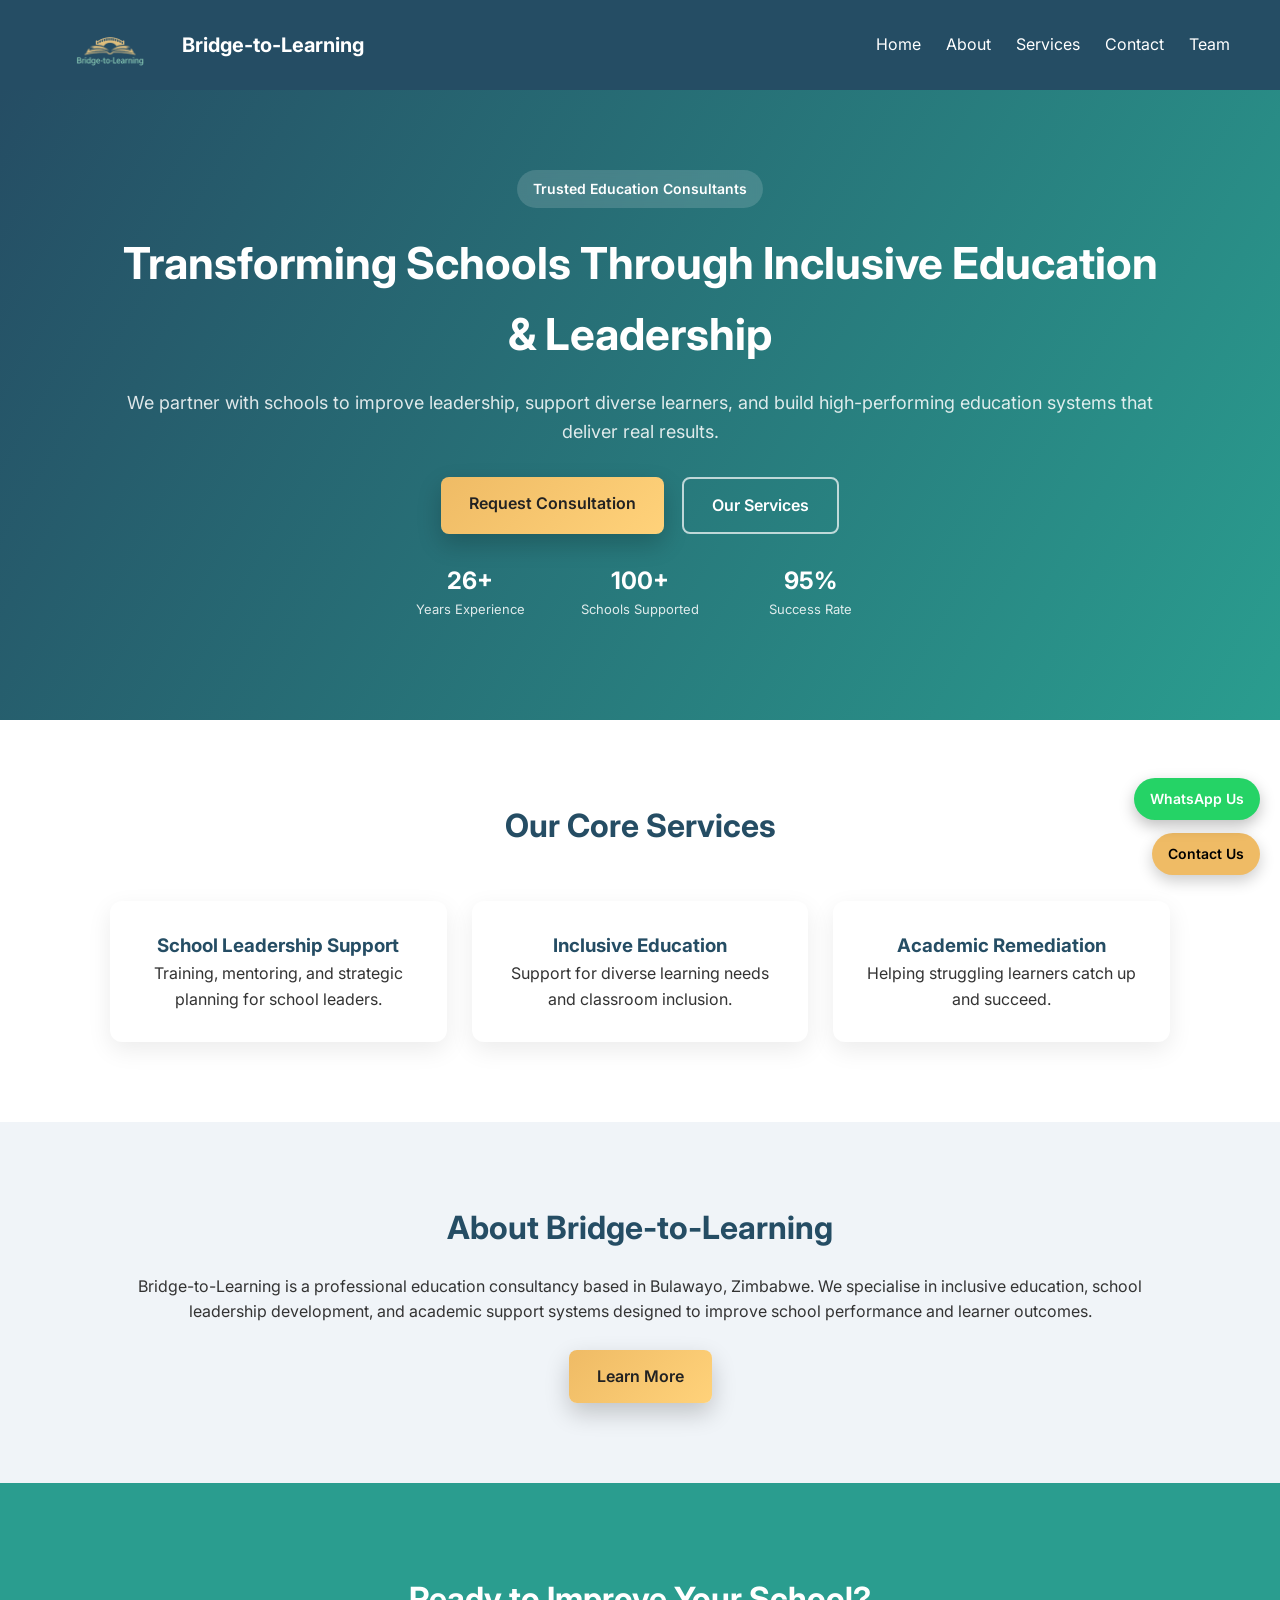
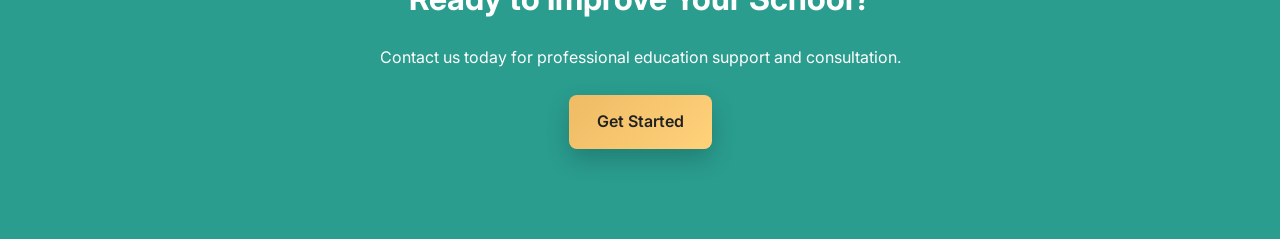
==== index.html @ 47c64238 "Add files via upload" ====
<!DOCTYPE html>
<html lang="en">
<head>
  <meta charset="UTF-8">
  <meta name="viewport" content="width=device-width, initial-scale=1.0">
  <title>Bridge-to-Learning</title>

  <!-- Google Analytics -->
  <script async src="https://www.googletagmanager.com/gtag/js?id=G-YYG0RNJXDR"></script>
  <script>
    window.dataLayer = window.dataLayer || [];
    function gtag(){dataLayer.push(arguments);}
    gtag('js', new Date());
    gtag('config', 'G-YYG0RNJXDR');
  </script>

  <link rel="stylesheet" href="style.css">
</head>

<body>

  <!-- HEADER -->
  <header>
    <div class="logo">
      <img src="logo1.png" alt="Bridge-to-Learning Logo">
      <span>Bridge-to-Learning</span>
    </div>

    <div class="menu-toggle" id="menu-toggle">☰</div>

    <nav id="nav-menu">
      <ul>
        <li><a href="index.html">Home</a></li>
        <li><a href="about.html">About</a></li>
        <li><a href="services.html">Services</a></li>
        <li><a href="contact.html">Contact</a></li>
        <li><a href="profiles.html">Team</a></li>
      </ul>
    </nav>
  </header>

  <!-- HERO -->
  <section class="hero premium-hero">
    <div class="container hero-grid">

      <div class="hero-text">
        <span class="hero-tag">Trusted Education Consultants</span>

        <h1>
          Transforming Schools Through
          <span>Inclusive Education & Leadership</span>
        </h1>

        <p>
          We partner with schools to improve leadership, support diverse learners,
          and build high-performing education systems that deliver real results.
        </p>

        <div class="hero-buttons">
          <a href="contact.html"
             class="btn"
             onclick="return trackContactClick(event, 'Home Hero Request Consultation')">
            Request Consultation
          </a>

          <a href="services.html"
             class="btn-outline"
             data-track="Home Hero Our Services"
             data-event="button_click"
             data-category="Engagement">
            Our Services
          </a>
        </div>

        <div class="hero-stats">
          <div><strong>26+</strong><span>Years Experience</span></div>
          <div><strong>100+</strong><span>Schools Supported</span></div>
          <div><strong>95%</strong><span>Success Rate</span></div>
        </div>
      </div>

    </div>
  </section>

  <!-- SERVICES -->
  <section class="services-preview fade-in">
    <div class="container">
      <h2>Our Core Services</h2>

      <div class="card-container">
        <div class="card">
          <h3>School Leadership Support</h3>
          <p>Training, mentoring, and strategic planning for school leaders.</p>
        </div>

        <div class="card">
          <h3>Inclusive Education</h3>
          <p>Support for diverse learning needs and classroom inclusion.</p>
        </div>

        <div class="card">
          <h3>Academic Remediation</h3>
          <p>Helping struggling learners catch up and succeed.</p>
        </div>
      </div>
    </div>
  </section>

  <!-- ABOUT PREVIEW -->
  <section class="about-preview fade-in">
    <div class="container">
      <h2>About Bridge-to-Learning</h2>

      <p>
        Bridge-to-Learning is a professional education consultancy based in Bulawayo, Zimbabwe.
        We specialise in inclusive education, school leadership development, and academic support systems
        designed to improve school performance and learner outcomes.
      </p>

      <a href="about.html"
         class="btn"
         data-track="Home About Learn More"
         data-event="button_click"
         data-category="Engagement">
        Learn More
      </a>
    </div>
  </section>

  <!-- CTA -->
  <section class="cta fade-in">
    <div class="container">
      <h2>Ready to Improve Your School?</h2>
      <p>Contact us today for professional education support and consultation.</p>

      <a href="contact.html"
         class="btn"
         onclick="return trackContactClick(event, 'Home CTA Get Started')">
        Get Started
      </a>
    </div>
  </section>

  <!-- STICKY BUTTON -->
  <a href="contact.html"
     class="sticky-btn"
     onclick="return trackContactClick(event, 'Home Sticky Contact Button')">
    Contact Us
  </a>

  <!-- WHATSAPP BUTTON -->
  <a href="https://wa.me/263772975546"
     class="whatsapp-btn"
     target="_blank"
     onclick="return trackWhatsAppClick(event, 'Home Floating WhatsApp')">
    WhatsApp Us
  </a>

  <script src="script.js"></script>
</body>
</html>
---- style.css ----
@import url('https://fonts.googleapis.com/css2?family=Inter:wght@300;400;600;700&display=swap');

/* ======================
ROOT COLORS
====================== */
:root {
  --primary: #2A9D8F;
  --secondary: #254D64;
  --accent: #EFBB65;
  --light: #F0F4F8;
  --dark: #254D64;
  --white: #ffffff;
  --text-dark: #333333;
}

/* ======================
RESET
====================== */
* {
  margin: 0;
  padding: 0;
  box-sizing: border-box;
  font-family: 'Inter', sans-serif;
}

html {
  scroll-behavior: smooth;
}

body {
  background: var(--light);
  color: var(--dark);
  line-height: 1.6;
  overflow-x: hidden;
}

/* ======================
CONTAINER
====================== */
.container {
  width: 100%;
  max-width: 1100px;
  margin: 0 auto;
  padding: 0 20px;
}

/* ======================
HEADER
====================== */
header {
  position: sticky;
  top: 0;
  z-index: 1000;
  display: flex;
  justify-content: space-between;
  align-items: center;
  height: 90px;
  padding: 0 50px;
  background: var(--dark);
  color: white;
}

/* ======================
LOGO
====================== */
.logo {
  display: flex;
  align-items: center;
  gap: 12px;
  height: 90px;
  overflow: hidden;
}

.logo img {
  height: 120px;
  width: auto;
  object-fit: contain;
  position: relative;
  top: 6px;
}

.logo span {
  font-size: 20px;
  font-weight: bold;
}

/* ======================
NAVIGATION
====================== */
nav ul {
  list-style: none;
  display: flex;
  gap: 25px;
  align-items: center;
}

nav a {
  color: white;
  text-decoration: none;
  transition: 0.3s;
}

nav a:hover {
  color: var(--accent);
}

/* ======================
HERO
====================== */
.hero {
  background: linear-gradient(120deg, var(--dark), var(--primary));
  color: white;
  text-align: center;
  padding: 80px 20px 100px;
}

.hero h1 {
  font-size: 44px;
  margin-bottom: 20px;
}

.hero p {
  font-size: 18px;
  color: rgba(255,255,255,0.85);
}

/* ======================
BUTTONS (PREMIUM)
====================== */
.btn,
.btn-outline {
  display: inline-block;
  padding: 14px 28px;
  border-radius: 8px;
  text-decoration: none;
  font-weight: 600;
  transition: all 0.3s ease;
}

.btn {
  background: linear-gradient(135deg, var(--accent), #ffd27a);
  color: #222;
  box-shadow: 0 10px 25px rgba(0,0,0,0.2);
}

.btn:hover {
  transform: translateY(-3px);
  box-shadow: 0 15px 30px rgba(0,0,0,0.3);
}

.btn-outline {
  border: 2px solid rgba(255,255,255,0.7);
  color: white;
}

.btn-outline:hover {
  background: white;
  color: var(--dark);
}

.hero-buttons {
  margin-top: 30px;
  display: flex;
  gap: 18px;
  justify-content: center;
  flex-wrap: wrap;
}

/* ======================
HERO STATS
====================== */
.hero-stats {
  margin-top: 35px;
  display: flex;
  justify-content: center;
  align-items: center;
  gap: 50px;
  flex-wrap: wrap;
}

.hero-stats div {
  text-align: center;
  min-width: 120px;
}

.hero-stats strong {
  display: block;
  font-size: 24px;
  line-height: 1;
  color: white;
  margin-bottom: 6px;
}

.hero-stats span {
  display: block;
  font-size: 13px;
  color: rgba(255,255,255,0.85);
}

/* ======================
SECTIONS
====================== */
section {
  padding: 80px 20px;
}

h2 {
  font-size: 32px;
  margin-bottom: 20px;
}

p {
  font-size: 16px;
  color: #333;
}

/* ======================
SERVICES PREVIEW / GENERAL CARDS
====================== */
.services-preview {
  background: white;
  text-align: center;
}

.card-container {
  display: grid;
  grid-template-columns: repeat(auto-fit, minmax(260px, 1fr));
  gap: 25px;
  margin-top: 50px;
}

.card {
  background: white;
  padding: 30px 25px;
  border-radius: 12px;
  box-shadow: 0 8px 25px rgba(0,0,0,0.08);
  transition: all 0.3s ease;
}

.card:hover {
  transform: translateY(-10px);
  box-shadow: 0 14px 35px rgba(0,0,0,0.12);
  border-left: 5px solid var(--primary);
}

/* ======================
ABOUT PREVIEW
====================== */
.about-preview {
  text-align: center;
}

.about-preview .btn {
  margin-top: 25px;
}

/* ======================
CTA
====================== */
.cta {
  background: var(--primary);
  color: white;
  text-align: center;
  padding: 90px 20px;
}

.cta h2,
.cta p {
  color: white;
}

.cta p {
  max-width: 600px;
  margin: 0 auto;
}

.cta .btn {
  margin-top: 25px;
}

/* ======================
FLOATING BUTTONS
====================== */
.sticky-btn {
  position: fixed;
  bottom: 25px;
  right: 20px;
  background: var(--accent);
  color: black;
  padding: 10px 16px;
  font-size: 14px;
  border-radius: 50px;
  text-decoration: none;
  font-weight: 600;
  box-shadow: 0 6px 15px rgba(0,0,0,0.2);
  transition: background 0.3s ease, box-shadow 0.3s ease, transform 0.3s ease;
  z-index: 999;
  opacity: 0;
  transform: translateX(80px);
  animation: slideInRight 0.6s ease forwards;
  animation-delay: 0.4s;
}

.sticky-btn:hover {
  transform: translateX(0) translateY(-3px) scale(1.05);
  box-shadow: 0 10px 25px rgba(0,0,0,0.3);
}

.whatsapp-btn {
  position: fixed;
  bottom: 80px;
  right: 20px;
  background: #25D366;
  color: white;
  padding: 10px 16px;
  font-size: 14px;
  border-radius: 50px;
  text-decoration: none;
  font-weight: 600;
  display: flex;
  align-items: center;
  gap: 6px;
  box-shadow: 0 6px 15px rgba(0,0,0,0.25);
  transition: background 0.3s ease, box-shadow 0.3s ease, transform 0.3s ease;
  z-index: 999;
  opacity: 0;
  transform: translateX(80px);
  animation:
    slideInRight 0.6s ease forwards,
    whatsappPulse 2s infinite 1s;
  animation-delay: 0.2s, 1s;
}

.whatsapp-btn:hover {
  transform: translateX(0) translateY(-3px) scale(1.05);
  background: #1ebe5d;
  box-shadow: 0 12px 25px rgba(0,0,0,0.3);
}

@keyframes slideInRight {
  to {
    opacity: 1;
    transform: translateX(0);
  }
}

@keyframes whatsappPulse {
  0% {
    box-shadow: 0 6px 15px rgba(0,0,0,0.25), 0 0 0 0 rgba(37, 211, 102, 0.6);
  }
  70% {
    box-shadow: 0 6px 15px rgba(0,0,0,0.25), 0 0 0 12px rgba(37, 211, 102, 0);
  }
  100% {
    box-shadow: 0 6px 15px rgba(0,0,0,0.25), 0 0 0 0 rgba(37, 211, 102, 0);
  }
}

/* ======================
MOBILE NAV
====================== */
.menu-toggle {
  display: none;
  font-size: 28px;
  cursor: pointer;
}

/* ======================
ABOUT PAGE PREMIUM
====================== */
.about-hero {
  padding: 90px 20px 100px;
}

.hero-tag {
  display: inline-block;
  background: rgba(255,255,255,0.15);
  color: white;
  padding: 8px 16px;
  border-radius: 50px;
  font-size: 14px;
  font-weight: 600;
  margin-bottom: 20px;
  backdrop-filter: blur(6px);
}

.intro-box {
  background: white;
  padding: 50px 40px;
  border-radius: 20px;
  box-shadow: 0 10px 30px rgba(0,0,0,0.08);
  text-align: center;
}

.intro-box p + p {
  margin-top: 15px;
}

.section-heading {
  text-align: center;
  margin-bottom: 20px;
}

.section-heading p {
  max-width: 700px;
  margin: 0 auto;
  color: #555;
}

.about-values {
  background: #f8fbfc;
}

.premium-card {
  border: 1px solid rgba(0,0,0,0.04);
  border-radius: 16px;
}

.premium-card h3 {
  margin-bottom: 12px;
  color: var(--dark);
}

.premium-card p {
  color: #555;
}

/* ======================
SERVICES PAGE PREMIUM
====================== */
.services-hero {
  padding: 90px 20px 100px;
}

.services-page {
  background: #f8fbfc;
}

.services-grid {
  display: grid;
  grid-template-columns: repeat(auto-fit, minmax(280px, 1fr));
  gap: 25px;
  margin-top: 40px;
}

.premium-service-card {
  background: white;
  padding: 30px 25px;
  border-radius: 18px;
  box-shadow: 0 8px 25px rgba(0,0,0,0.08);
  border: 1px solid rgba(0,0,0,0.04);
  transition: all 0.3s ease;
}

.premium-service-card:hover {
  transform: translateY(-10px);
  box-shadow: 0 14px 35px rgba(0,0,0,0.12);
  border-left: 5px solid var(--primary);
}

.premium-service-card h3 {
  margin-bottom: 16px;
  color: var(--dark);
  font-size: 22px;
}

.premium-service-card ul {
  padding-left: 20px;
}

.premium-service-card li {
  margin-bottom: 10px;
  color: #555;
}

.service-block ul li::marker {
  color: var(--primary);
}

/* ======================
CONTACT PAGE LAYOUT
====================== */
.contact-hero {
  padding: 90px 20px 100px;
}

.contact-grid {
  display: grid;
  grid-template-columns: 1.1fr 0.9fr;
  gap: 30px;
  margin-top: 40px;
  align-items: start;
}

.contact-left-column {
  display: flex;
  flex-direction: column;
  gap: 25px;
}

.premium-form,
.premium-contact-card {
  background: white;
  padding: 35px 30px;
  border-radius: 20px;
  box-shadow: 0 10px 30px rgba(0,0,0,0.08);
}

/* ======================
CONTACT FORM
====================== */
.contact-form {
  display: flex;
  flex-direction: column;
  gap: 18px;
}

.contact-form input,
.contact-form textarea {
  width: 100%;
  padding: 15px 16px;
  border: 1px solid #d9e2e8;
  border-radius: 12px;
  font-size: 15px;
  outline: none;
  transition: all 0.3s ease;
  background: #fcfdfe;
}

.contact-form input:focus,
.contact-form textarea:focus {
  border-color: var(--primary);
  box-shadow: 0 0 0 3px rgba(42, 157, 143, 0.12);
}

.contact-form textarea {
  resize: vertical;
  min-height: 140px;
}

/* ======================
FORM SUCCESS MESSAGE
====================== */
.form-success {
  display: none;
  margin-top: 10px;
  padding: 14px 16px;
  border-radius: 12px;
  background: #ecfdf3;
  color: #127a46;
  font-weight: 600;
  border: 1px solid #b7ebc9;
}

.show-success {
  display: block;
  animation: fadeUp 0.4s ease;
}

@keyframes fadeUp {
  from {
    opacity: 0;
    transform: translateY(8px);
  }
  to {
    opacity: 1;
    transform: translateY(0);
  }
}

/* ======================
CONTACT DETAILS
====================== */
.contact-details h3 {
  margin-bottom: 20px;
  color: var(--dark);
  font-size: 24px;
}

.contact-item {
  padding: 14px 0;
  border-bottom: 1px solid #eef2f5;
}

.contact-item:last-child {
  border-bottom: none;
}

.contact-item p {
  margin: 0;
}

.contact-item p + p {
  margin-top: 6px;
  color: #555;
}

/* ======================
EMAIL CARDS
====================== */
.premium-email-list {
  margin-top: 12px;
  display: flex;
  flex-direction: column;
  gap: 14px;
}

.email-card {
  display: flex;
  align-items: center;
  justify-content: flex-start;
  gap: 14px;
  padding: 18px;
  background: #fff;
  border: 1px solid rgba(37, 77, 100, 0.08);
  border-radius: 18px;
  text-decoration: none;
  transition: all 0.3s ease;
  box-shadow: 0 10px 25px rgba(0, 0, 0, 0.05);
  margin-bottom: 14px;
}

.email-card:hover {
  transform: translateY(-4px);
  border-color: rgba(42, 157, 143, 0.35);
  box-shadow: 0 12px 28px rgba(0,0,0,0.08);
  background: white;
}

.email-icon {
  width: 46px;
  height: 46px;
  min-width: 46px;
  border-radius: 50%;
  background: linear-gradient(135deg, var(--primary), #47b9ab);
  color: white;
  display: flex;
  align-items: center;
  justify-content: center;
  font-size: 20px;
  box-shadow: 0 8px 18px rgba(42, 157, 143, 0.22);
}

.email-content {
  display: flex;
  flex-direction: column;
  align-items: flex-start;
  justify-content: center;
  text-align: left;
  min-width: 0;
  flex: 1;
}

.email-label {
  font-size: 13px;
  font-weight: 600;
  color: var(--primary);
  margin-bottom: 3px;
  text-transform: uppercase;
  letter-spacing: 0.4px;
  display: block;
  width: 100%;
  text-align: left;
}

.email-address {
  font-size: 15px;
  color: var(--dark);
  word-break: break-word;
  display: block;
  width: 100%;
  text-align: left;
}

/* ======================
PHONE CARDS
====================== */
.premium-phone-list {
  margin-top: 12px;
  display: flex;
  flex-direction: column;
  gap: 14px;
}

.phone-card {
  display: flex;
  align-items: center;
  justify-content: space-between;
  gap: 14px;
  padding: 18px;
  background: #fff;
  border: 1px solid rgba(37, 77, 100, 0.08);
  border-radius: 18px;
  text-decoration: none;
  transition: all 0.3s ease;
  box-shadow: 0 10px 25px rgba(0, 0, 0, 0.05);
  margin-bottom: 14px;
}

.phone-card:hover {
  transform: translateY(-4px);
  border-color: rgba(42, 157, 143, 0.35);
  box-shadow: 0 12px 28px rgba(0,0,0,0.08);
  background: white;
}

.phone-icon {
  width: 46px;
  height: 46px;
  min-width: 46px;
  border-radius: 50%;
  background: linear-gradient(135deg, var(--primary), #47b9ab);
  color: white;
  display: flex;
  align-items: center;
  justify-content: center;
  font-size: 20px;
  box-shadow: 0 8px 18px rgba(42, 157, 143, 0.22);
}

.phone-content {
  display: flex;
  flex-direction: column;
  min-width: 0;
}

.phone-label {
  font-size: 13px;
  font-weight: 600;
  color: var(--primary);
  margin-bottom: 3px;
  text-transform: uppercase;
  letter-spacing: 0.4px;
}

.phone-number {
  font-size: 15px;
  color: var(--dark);
}

/* ======================
LOCATION CARD
====================== */
.location-card {
  display: flex;
  align-items: flex-start;
  gap: 14px;
  padding: 16px 18px;
  background: linear-gradient(135deg, #f8fbfc, #eef6f8);
  border: 1px solid rgba(42, 157, 143, 0.12);
  border-radius: 14px;
  box-shadow: 0 6px 18px rgba(0,0,0,0.04);
  transition: all 0.3s ease;
}

.location-card:hover {
  transform: translateY(-4px);
  border-color: rgba(42, 157, 143, 0.35);
  box-shadow: 0 12px 28px rgba(0,0,0,0.08);
  background: white;
}

.location-icon {
  width: 46px;
  height: 46px;
  min-width: 46px;
  border-radius: 50%;
  background: linear-gradient(135deg, var(--primary), #47b9ab);
  color: white;
  display: flex;
  align-items: center;
  justify-content: center;
  font-size: 20px;
  box-shadow: 0 8px 18px rgba(42, 157, 143, 0.22);
}

.location-content {
  display: flex;
  flex-direction: column;
}

.location-label {
  font-size: 13px;
  font-weight: 600;
  color: var(--primary);
  text-transform: uppercase;
  letter-spacing: 0.4px;
  margin-bottom: 4px;
}

.location-address {
  font-size: 15px;
  color: var(--dark);
  margin-bottom: 8px;
}

.location-link {
  font-size: 13px;
  color: var(--primary);
  text-decoration: none;
  font-weight: 600;
  transition: 0.3s;
}

.location-link:hover {
  text-decoration: underline;
}

/* ======================
CONTACT MAP
====================== */
.contact-map {
  width: 100%;
}

.map-card.contact-map {
  background: white;
  border-radius: 20px;
  overflow: hidden;
  box-shadow: 0 10px 30px rgba(0,0,0,0.08);
  padding: 0;
  height: 320px;
  min-height: 320px;
}

.map-card.contact-map iframe {
  display: block;
  width: 100%;
  height: 320px;
  border: 0;
}

/* ======================
OPTIONAL MAP SECTION
====================== */
.map-section {
  background: #f8fbfc;
}

/* =========================
   CONTACT PAGE PREMIUM UPGRADES
========================= */
.response-badge {
  margin-top: 20px;
  display: inline-flex;
  align-items: center;
  gap: 10px;
  background: rgba(255, 255, 255, 0.18);
  color: #fff;
  padding: 12px 18px;
  border-radius: 999px;
  backdrop-filter: blur(10px);
  font-size: 0.95rem;
  font-weight: 600;
  box-shadow: 0 8px 20px rgba(0, 0, 0, 0.12);
}

.input-group {
  position: relative;
  margin-bottom: 18px;
}

.input-group .input-icon {
  position: absolute;
  top: 16px;
  left: 14px;
  font-size: 1rem;
  z-index: 2;
}

.input-group input,
.input-group select,
.input-group textarea {
  width: 100%;
  padding: 14px 16px 14px 46px;
  border: 1px solid rgba(37, 77, 100, 0.15);
  border-radius: 14px;
  background: #fff;
  font-size: 1rem;
  color: var(--text-dark);
  outline: none;
  transition: all 0.3s ease;
}

.input-group textarea {
  resize: vertical;
  min-height: 150px;
}

.input-group input:focus,
.input-group select:focus,
.input-group textarea:focus {
  border-color: var(--primary);
  box-shadow: 0 0 0 4px rgba(42, 157, 143, 0.12);
}

.textarea-group .input-icon {
  top: 18px;
}

.submit-btn {
  position: relative;
  display: inline-flex;
  align-items: center;
  justify-content: center;
  gap: 10px;
  min-width: 190px;
}

.btn-loader {
  width: 18px;
  height: 18px;
  border: 2px solid rgba(255, 255, 255, 0.5);
  border-top-color: #fff;
  border-radius: 50%;
  display: none;
  animation: spin 0.8s linear infinite;
}

.submit-btn.loading .btn-loader {
  display: inline-block;
}

.submit-btn.loading .btn-text {
  opacity: 0.85;
}

.submit-btn:disabled {
  opacity: 0.9;
  cursor: not-allowed;
}

@keyframes spin {
  to {
    transform: rotate(360deg);
  }
}

.premium-hover-card {
  transition: transform 0.3s ease, box-shadow 0.3s ease, border-color 0.3s ease;
}

.premium-hover-card:hover {
  transform: translateY(-4px);
  box-shadow: 0 18px 35px rgba(37, 77, 100, 0.12);
  border-color: rgba(42, 157, 143, 0.25);
}

.card-main-link {
  display: flex;
  align-items: center;
  gap: 14px;
  text-decoration: none;
  color: inherit;
  flex: 1;
}

.copy-btn {
  border: none;
  background: linear-gradient(135deg, var(--primary), var(--secondary));
  color: #fff;
  padding: 9px 14px;
  border-radius: 10px;
  font-size: 0.85rem;
  font-weight: 600;
  cursor: pointer;
  transition: transform 0.25s ease, opacity 0.25s ease;
  white-space: nowrap;
}

.copy-btn:hover {
  transform: translateY(-2px);
  opacity: 0.95;
}

.hours-card {
  background: #fff;
  border: 1px solid rgba(37, 77, 100, 0.08);
  border-radius: 18px;
  padding: 18px;
  box-shadow: 0 10px 25px rgba(0, 0, 0, 0.05);
}

.hours-row {
  display: flex;
  justify-content: space-between;
  gap: 15px;
  padding: 12px 0;
  border-bottom: 1px solid rgba(37, 77, 100, 0.08);
  font-size: 0.96rem;
}

.hours-row:last-child {
  border-bottom: none;
}

.faq-section {
  padding: 80px 20px;
  background: linear-gradient(180deg, #f8fbfd 0%, #eef5f8 100%);
}

.faq-container {
  max-width: 900px;
  margin: 0 auto;
}

.faq-item {
  background: #fff;
  border-radius: 18px;
  margin-bottom: 16px;
  padding: 0;
  overflow: hidden;
  border: 1px solid rgba(37, 77, 100, 0.08);
  box-shadow: 0 10px 25px rgba(0, 0, 0, 0.05);
}

.faq-item summary {
  list-style: none;
  cursor: pointer;
  padding: 20px 24px;
  font-weight: 700;
  color: var(--secondary);
  position: relative;
  transition: background 0.3s ease;
}

.faq-item summary::-webkit-details-marker {
  display: none;
}

.faq-item summary::after {
  content: "+";
  position: absolute;
  right: 24px;
  top: 50%;
  transform: translateY(-50%);
  font-size: 1.4rem;
  color: var(--primary);
}

.faq-item[open] summary::after {
  content: "−";
}

.faq-item[open] summary {
  background: rgba(42, 157, 143, 0.06);
}

.faq-item p {
  padding: 0 24px 22px;
  margin: 0;
  color: #555;
  line-height: 1.7;
}

.form-success {
  display: none;
  margin-top: 18px;
  padding: 14px 16px;
  border-radius: 12px;
  background: rgba(42, 157, 143, 0.12);
  color: var(--secondary);
  font-weight: 600;
}

.form-success.show-success {
  display: block;
}

/* =========================
   CONTACT EXTRA STACK
========================= */
.contact-extra-stack {
  margin-top: 20px;
}

.urgent-box {
  background: #fff;
  padding: 40px 34px;
  border-radius: 18px;
  border: 1px solid rgba(37, 77, 100, 0.08);
  box-shadow: 0 10px 25px rgba(0, 0, 0, 0.06);
  transition: transform 0.3s ease, box-shadow 0.3s ease;
}

.urgent-box:hover {
  transform: translateY(-4px);
  box-shadow: 0 18px 35px rgba(37, 77, 100, 0.12);
}

.urgent-box h4 {
  margin-bottom: 14px;
  color: var(--secondary);
  font-size: 1.1rem;
  font-weight: 700;
}

.urgent-box p {
  margin-bottom: 14px;
  color: #555;
  line-height: 1.7;
}

.urgent-btn {
  display: inline-block;
}

/* ======================
PROFILES PAGE
====================== */
.profiles-section {
  background: #f8fbfc;
}

.profiles-section h2 {
  text-align: center;
}

.profiles-intro {
  max-width: 760px;
  margin: 0 auto 50px;
  text-align: center;
  color: #555;
}

/* MAIN 2-COLUMN PERSON LAYOUT */
.profile-container {
  display: grid;
  grid-template-columns: repeat(2, minmax(320px, 1fr));
  gap: 32px;
  align-items: stretch;
}

/* EACH PERSON GROUP */
.profile-group {
  display: grid;
  grid-template-rows: auto 1fr 1fr;
  gap: 22px;
  align-items: stretch;
  height: 100%;
  opacity: 1;
  transition: opacity 0.3s ease;
}

.profile-card {
  position: relative;
  overflow: hidden;
  background: white;
  border-radius: 20px;
  padding: 28px 24px;
  box-shadow: 0 10px 30px rgba(0,0,0,0.08);
  border: 1px solid rgba(0,0,0,0.04);
  transition: transform 0.3s ease, box-shadow 0.3s ease, border-color 0.3s ease;
  height: 100%;
}

.profile-card:hover {
  transform: translateY(-6px);
  box-shadow: 0 18px 36px rgba(0,0,0,0.12);
  border-color: rgba(42, 157, 143, 0.18);
}

.profile-card::after {
  content: "";
  position: absolute;
  width: 200px;
  height: 200px;
  background: radial-gradient(circle, rgba(42,157,143,0.18), transparent 70%);
  top: -50%;
  left: -50%;
  opacity: 0;
  transition: opacity 0.3s ease;
}

.profile-card:hover::after {
  opacity: 1;
}

.main-card {
  text-align: center;
  position: relative;
  overflow: hidden;
  padding-top: 34px;
}

.main-card::before {
  content: "";
  position: absolute;
  top: 0;
  left: 0;
  width: 100%;
  height: 6px;
  background: linear-gradient(90deg, var(--primary), var(--accent));
}

.profile-badge {
  display: inline-block;
  background: linear-gradient(135deg, var(--primary), #47b9ab);
  color: white;
  padding: 8px 14px;
  border-radius: 999px;
  font-size: 12px;
  font-weight: 700;
  margin-bottom: 18px;
  box-shadow: 0 8px 20px rgba(42, 157, 143, 0.22);
  animation: floatBadge 3s ease-in-out infinite;
}

.main-card img {
  width: 130px;
  height: 130px;
  object-fit: cover;
  border-radius: 50%;
  display: block;
  margin: 0 auto 18px;
  border: 5px solid #f4fbfb;
  box-shadow:
    0 0 0 6px rgba(42, 157, 143, 0.08),
    0 12px 28px rgba(0,0,0,0.12),
    0 0 24px rgba(42, 157, 143, 0.12);
  transition: transform 0.3s ease, box-shadow 0.3s ease;
}

.main-card:hover img {
  transform: scale(1.03);
  box-shadow:
    0 0 0 8px rgba(42, 157, 143, 0.1),
    0 16px 34px rgba(0,0,0,0.14),
    0 0 30px rgba(42, 157, 143, 0.16);
}

.main-card h3 {
  font-size: 24px;
  color: var(--dark);
  margin-bottom: 6px;
}

.role {
  display: inline-block;
  color: var(--primary);
  font-weight: 700;
  font-size: 14px;
  margin-bottom: 14px;
  text-transform: uppercase;
  letter-spacing: 0.4px;
}

.profile-summary {
  color: #555;
  max-width: 420px;
  margin: 0 auto;
}

.info-card {
  text-align: left;
  display: flex;
  flex-direction: column;
  justify-content: flex-start;
}

.card-icon {
  width: 48px;
  height: 48px;
  border-radius: 14px;
  display: flex;
  align-items: center;
  justify-content: center;
  background: linear-gradient(135deg, rgba(42, 157, 143, 0.14), rgba(71, 185, 171, 0.2));
  font-size: 22px;
  margin-bottom: 16px;
}

.info-card h4 {
  font-size: 20px;
  color: var(--dark);
  margin-bottom: 14px;
}

.info-card ul {
  padding-left: 20px;
  margin: 0;
}

.info-card li {
  margin-bottom: 10px;
  color: #555;
  transition: transform 0.25s ease, color 0.25s ease;
}

.info-card li:last-child {
  margin-bottom: 0;
}

.info-card li:hover {
  transform: translateX(6px);
  color: var(--primary);
}

/* SOFT ENTRANCE */
.profile-group .profile-card,
.testimonials .card {
  opacity: 0;
  transform: translateY(24px);
  animation: profileFadeUp 0.8s ease forwards;
}

.profile-group .profile-card:nth-child(1) {
  animation-delay: 0.1s;
}

.profile-group .profile-card:nth-child(2) {
  animation-delay: 0.22s;
}

.profile-group .profile-card:nth-child(3) {
  animation-delay: 0.34s;
}

.profile-group:nth-child(2) .profile-card:nth-child(1) {
  animation-delay: 0.18s;
}

.profile-group:nth-child(2) .profile-card:nth-child(2) {
  animation-delay: 0.3s;
}

.profile-group:nth-child(2) .profile-card:nth-child(3) {
  animation-delay: 0.42s;
}

@keyframes profileFadeUp {
  to {
    opacity: 1;
    transform: translateY(0);
  }
}

@keyframes floatBadge {
  0%, 100% { transform: translateY(0); }
  50% { transform: translateY(-6px); }
}

/* TESTIMONIALS */
.testimonials {
  background: linear-gradient(180deg, #ffffff 0%, #f8fbfc 100%);
  text-align: center;
}

.testimonials h2 {
  margin-bottom: 30px;
}

.testimonials .card-container {
  margin-top: 20px;
  display: grid;
  grid-template-columns: repeat(2, minmax(280px, 1fr));
  gap: 24px;
  align-items: stretch;
}

.testimonials .card {
  text-align: left;
  position: relative;
  padding: 34px 28px 28px;
  border-radius: 20px;
  background: white;
  border: 1px solid rgba(42, 157, 143, 0.08);
  box-shadow: 0 10px 28px rgba(0,0,0,0.06);
  transition: transform 0.3s ease, box-shadow 0.3s ease, border-color 0.3s ease;
  height: 100%;
}

.testimonials .card:hover {
  transform: translateY(-6px);
  box-shadow: 0 18px 38px rgba(0,0,0,0.1);
  border-color: rgba(42, 157, 143, 0.18);
}

.testimonials .card::before {
  content: "“";
  position: absolute;
  top: 12px;
  left: 18px;
  font-size: 56px;
  line-height: 1;
  color: rgba(42, 157, 143, 0.16);
  font-weight: 700;
}

.testimonials .card p {
  position: relative;
  z-index: 1;
  font-size: 16px;
  line-height: 1.8;
  color: #555;
  font-style: italic;
  margin-bottom: 18px;
}

.testimonials .card strong {
  display: inline-block;
  position: relative;
  z-index: 1;
  color: var(--dark);
  font-size: 14px;
  font-weight: 700;
  padding-top: 10px;
  border-top: 1px solid rgba(37, 77, 100, 0.08);
}

.testimonials .card:nth-child(1) {
  animation-delay: 0.15s;
}

.testimonials .card:nth-child(2) {
  animation-delay: 0.3s;
}

.cta .btn {
  animation: pulseBtn 2.5s infinite;
}

@keyframes pulseBtn {
  0% { box-shadow: 0 0 0 0 rgba(239,187,101,0.6); }
  70% { box-shadow: 0 0 0 14px rgba(239,187,101,0); }
  100% { box-shadow: 0 0 0 0 rgba(239,187,101,0); }
}

.form-error {
  background: rgba(192, 57, 43, 0.08);
  border: 1px solid rgba(192, 57, 43, 0.2);
  color: #c0392b;
  padding: 14px 16px;
  border-radius: 12px;
  margin-top: 14px;
  font-weight: 600;
}

/* =========================
   THANK YOU PAGE
========================= */
.thank-you-section {
  min-height: calc(100vh - 90px);
  display: flex;
  align-items: center;
  justify-content: center;
  padding: 120px 20px 80px;
  background: linear-gradient(135deg, rgba(42, 157, 143, 0.08), rgba(239, 182, 101, 0.08));
}

.thank-you-card {
  max-width: 760px;
  margin: 0 auto;
  background: var(--white);
  border-radius: 28px;
  padding: 50px 35px;
  text-align: center;
  box-shadow: 0 20px 60px rgba(37, 77, 100, 0.12);
  border: 1px solid rgba(42, 157, 143, 0.08);
  position: relative;
  overflow: hidden;
}

.thank-you-card::before {
  content: "";
  position: absolute;
  top: 0;
  left: 0;
  width: 100%;
  height: 6px;
  background: linear-gradient(90deg, var(--primary), var(--accent));
}

.thank-you-icon {
  font-size: 64px;
  margin-bottom: 18px;
  animation: popIn 0.6s ease;
}

.thank-you-tag {
  display: inline-block;
  background: rgba(42, 157, 143, 0.12);
  color: var(--primary);
  padding: 8px 16px;
  border-radius: 999px;
  font-size: 14px;
  font-weight: 700;
  margin-bottom: 18px;
}

.thank-you-card h1 {
  font-size: 2.4rem;
  color: var(--secondary);
  margin-bottom: 18px;
  line-height: 1.2;
}

.thank-you-text {
  font-size: 1.08rem;
  color: var(--text-dark);
  max-width: 620px;
  margin: 0 auto 28px;
  line-height: 1.8;
}

.thank-you-highlight {
  background: rgba(42, 157, 143, 0.06);
  border: 1px solid rgba(42, 157, 143, 0.12);
  border-radius: 18px;
  padding: 22px;
  margin: 0 auto 30px;
  max-width: 620px;
}

.thank-you-highlight strong {
  display: block;
  color: var(--secondary);
  margin-bottom: 8px;
  font-size: 1rem;
}

.thank-you-highlight p {
  margin: 0;
  color: var(--text-dark);
}

.thank-you-actions {
  display: flex;
  justify-content: center;
  gap: 16px;
  flex-wrap: wrap;
  margin-bottom: 24px;
}

.thank-you-btn-secondary {
  background: var(--secondary);
  color: var(--white);
}

.thank-you-btn-secondary:hover {
  transform: translateY(-3px);
}

.back-home-link {
  display: inline-block;
  margin-top: 8px;
  font-weight: 600;
  color: var(--secondary);
  text-decoration: none;
  transition: 0.3s ease;
}

.back-home-link:hover {
  color: var(--primary);
  transform: translateX(-3px);
}

@keyframes popIn {
  0% {
    transform: scale(0.7);
    opacity: 0;
  }
  100% {
    transform: scale(1);
    opacity: 1;
  }
}

/* ======================
RESPONSIVE
====================== */
@media (max-width: 992px) {
  .profile-container {
    grid-template-columns: 1fr;
  }

  .testimonials .card-container {
    grid-template-columns: 1fr;
  }
}

@media (max-width: 768px) {
  header {
    padding: 0 20px;
  }

  .menu-toggle {
    display: block;
    color: white;
  }

  nav {
    position: absolute;
    top: 90px;
    right: 0;
    width: 100%;
    display: none;
    background: var(--dark);
  }

  nav ul {
    flex-direction: column;
    padding: 20px 0;
  }

  nav.show {
    display: block;
  }

  .hero h1 {
    font-size: 34px;
  }

  .hero-buttons {
    flex-direction: column;
    align-items: center;
  }

  .hero-stats {
    gap: 20px;
  }

  .intro-box {
    padding: 35px 25px;
  }

  .hero-tag {
    font-size: 13px;
    padding: 7px 14px;
  }

  .services-grid {
    grid-template-columns: 1fr;
  }

  .premium-service-card {
    padding: 25px 20px;
  }

  .contact-grid {
    grid-template-columns: 1fr;
  }

  .premium-form,
  .premium-contact-card {
    padding: 25px 20px;
  }

  .email-card,
  .phone-card {
    padding: 12px 14px;
    gap: 12px;
  }

  .email-icon,
  .phone-icon,
  .location-icon {
    width: 42px;
    height: 42px;
    min-width: 42px;
    font-size: 18px;
  }

  .email-address,
  .phone-number,
  .location-address {
    font-size: 14px;
  }

  .location-card {
    padding: 14px;
  }

  .map-card.contact-map {
    height: 280px;
    min-height: 280px;
  }

  .map-card.contact-map iframe {
    height: 280px;
  }

  .response-badge {
    font-size: 0.85rem;
    padding: 10px 14px;
  }

  .phone-card,
  .email-card {
    flex-direction: column;
    align-items: flex-start;
  }

  .card-main-link {
    width: 100%;
  }

  .copy-btn {
    align-self: flex-start;
  }

  .hours-row {
    flex-direction: column;
    align-items: flex-start;
  }

  .faq-item summary {
    padding-right: 50px;
  }

  .profile-card {
    padding: 24px 20px;
  }

  .main-card img {
    width: 110px;
    height: 110px;
  }

  .main-card h3 {
    font-size: 22px;
  }

  .info-card h4 {
    font-size: 18px;
  }

  .whatsapp-btn,
  .sticky-btn {
    right: 15px;
    font-size: 13px;
    padding: 9px 14px;
  }

  .whatsapp-btn {
    bottom: 75px;
  }

  .sticky-btn {
    bottom: 20px;
  }

  .thank-you-section {
    padding: 110px 16px 60px;
  }

  .thank-you-card {
    padding: 40px 22px;
    border-radius: 22px;
  }

  .thank-you-card h1 {
    font-size: 2rem;
  }

  .thank-you-text {
    font-size: 1rem;
  }

  .thank-you-actions {
    flex-direction: column;
    align-items: center;
  }

  .thank-you-actions .btn {
    width: 100%;
    max-width: 300px;
  }
}
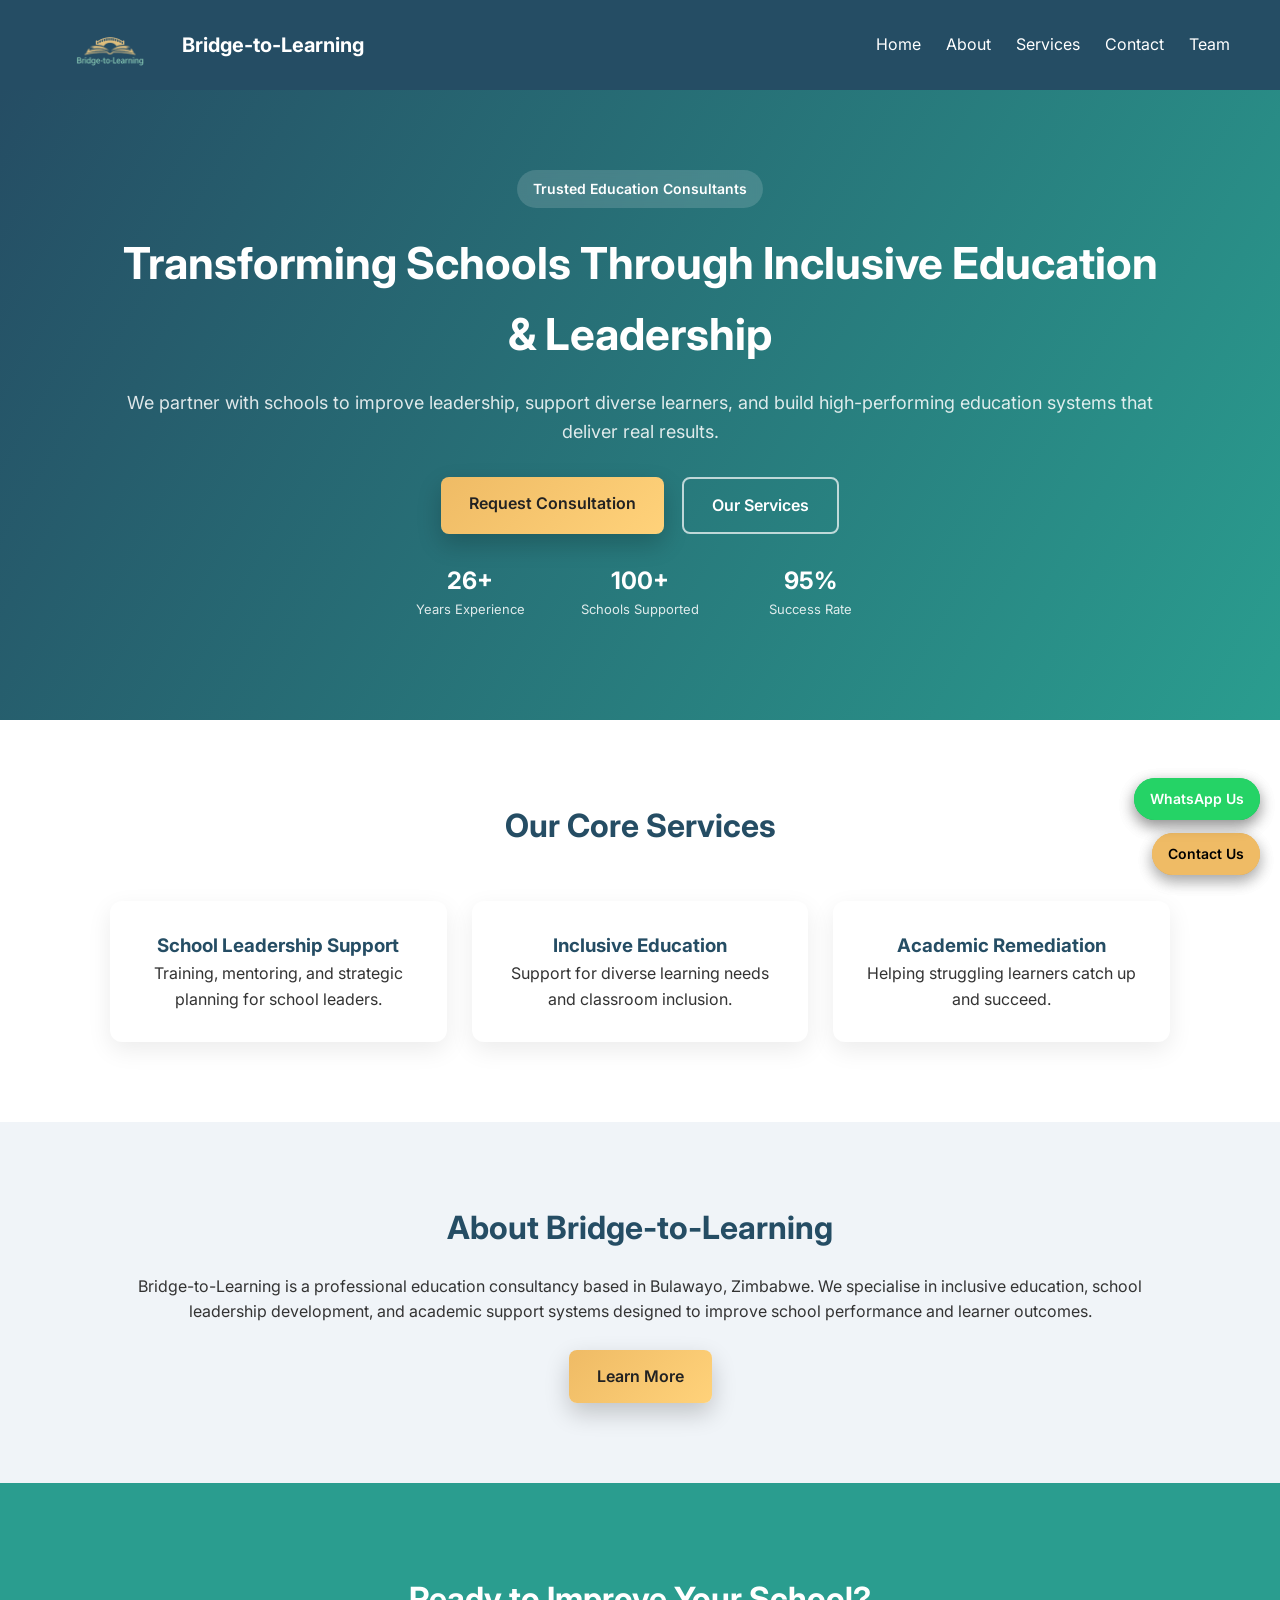
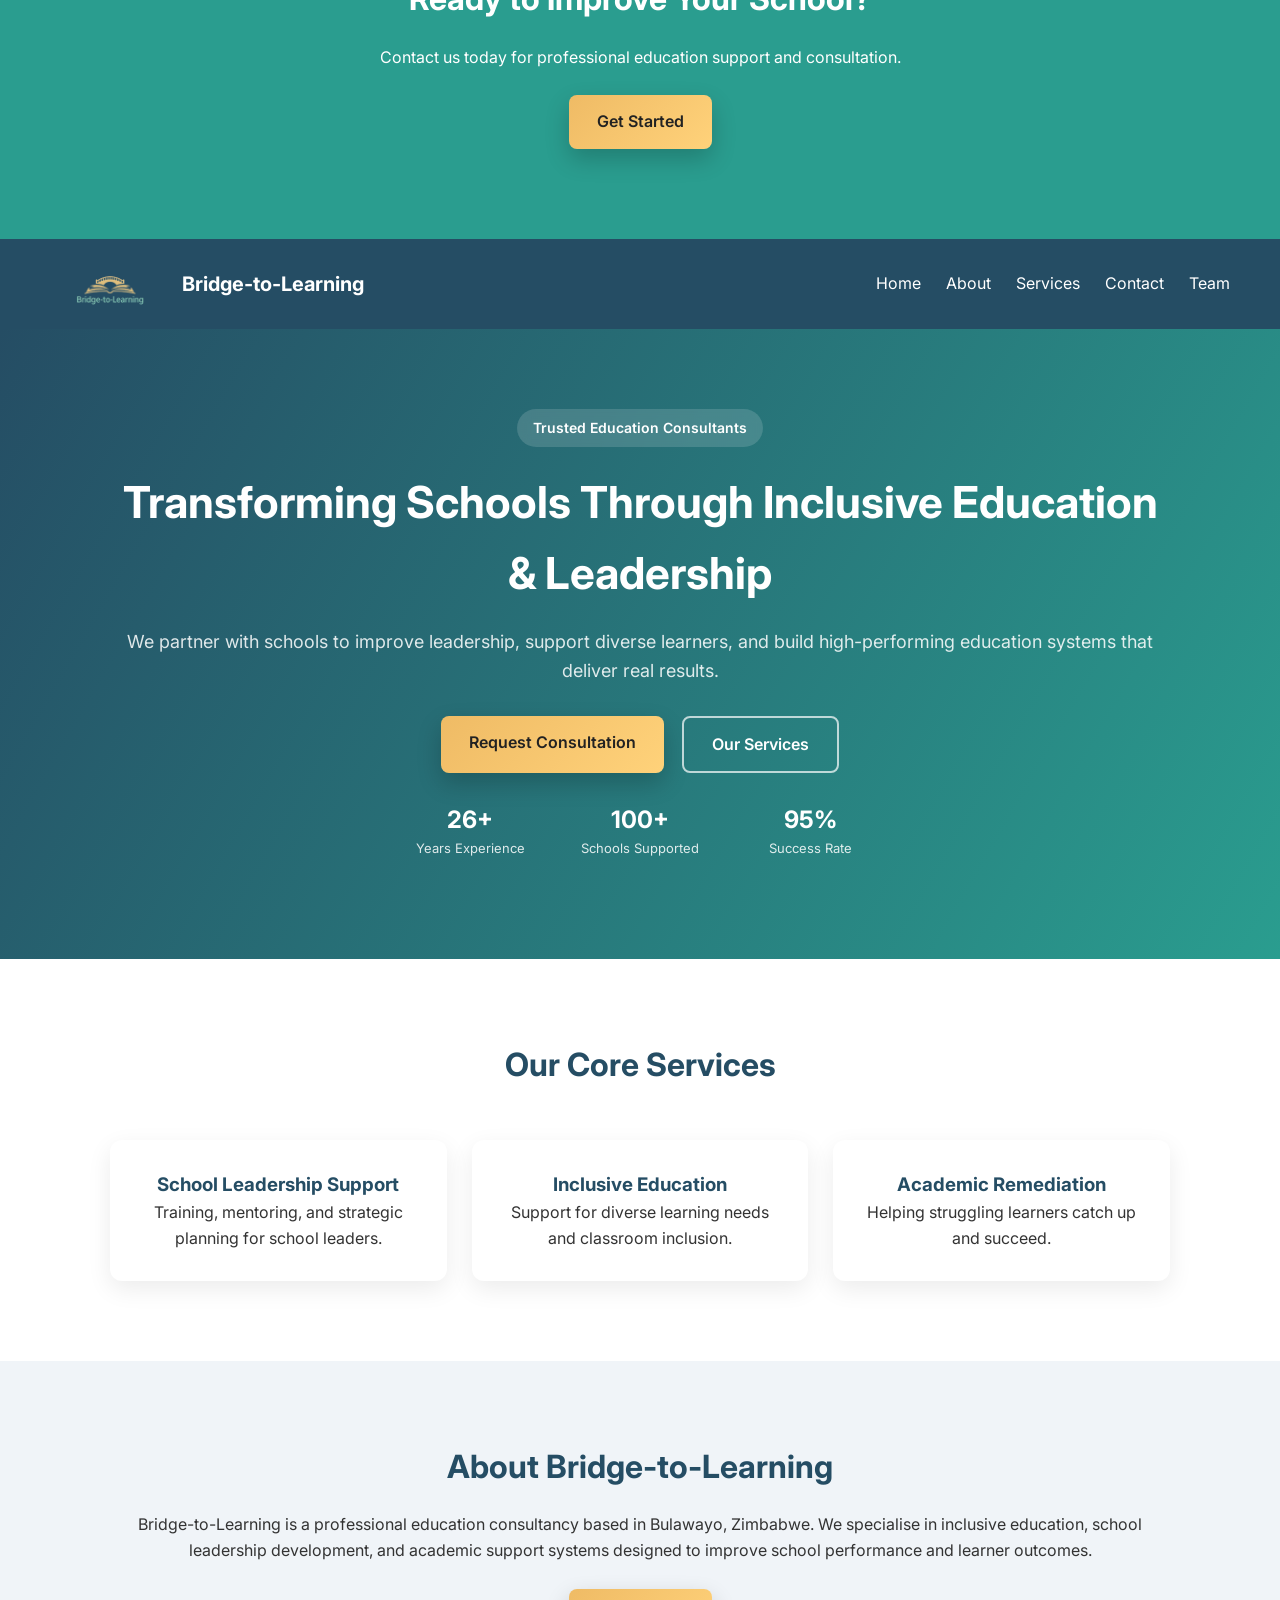
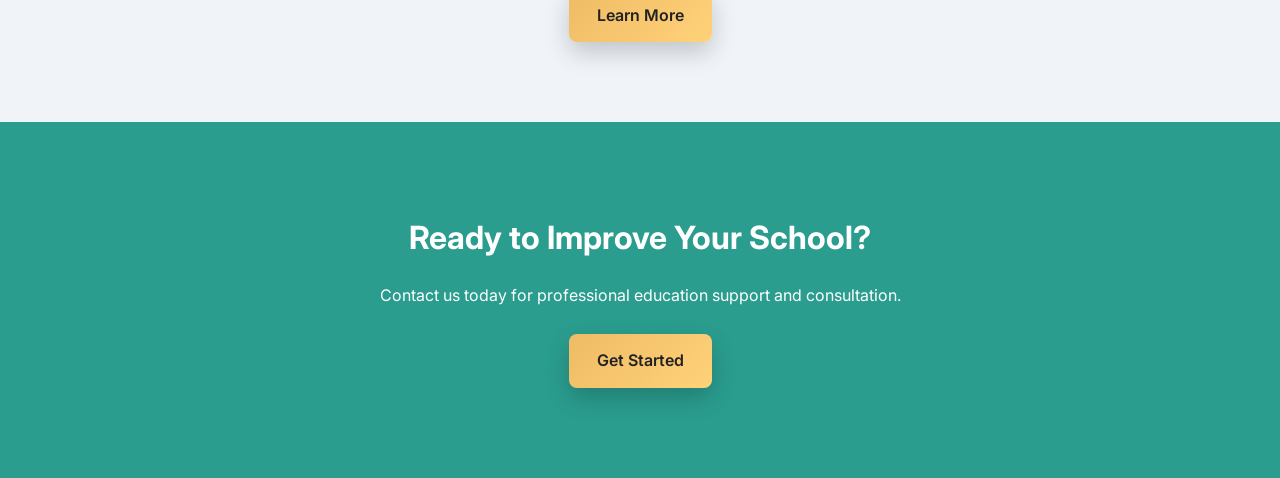
==== commit 705caebc: "resolved merge conflicts" ====
--- a/index.html
+++ b/index.html
@@ -1,161 +1,322 @@
-<!DOCTYPE html>
-<html lang="en">
-<head>
-  <meta charset="UTF-8">
-  <meta name="viewport" content="width=device-width, initial-scale=1.0">
-  <title>Bridge-to-Learning</title>
-
-  <!-- Google Analytics -->
-  <script async src="https://www.googletagmanager.com/gtag/js?id=G-YYG0RNJXDR"></script>
-  <script>
-    window.dataLayer = window.dataLayer || [];
-    function gtag(){dataLayer.push(arguments);}
-    gtag('js', new Date());
-    gtag('config', 'G-YYG0RNJXDR');
-  </script>
-
-  <link rel="stylesheet" href="style.css">
-</head>
-
-<body>
-
-  <!-- HEADER -->
-  <header>
-    <div class="logo">
-      <img src="logo1.png" alt="Bridge-to-Learning Logo">
-      <span>Bridge-to-Learning</span>
-    </div>
-
-    <div class="menu-toggle" id="menu-toggle">☰</div>
-
-    <nav id="nav-menu">
-      <ul>
-        <li><a href="index.html">Home</a></li>
-        <li><a href="about.html">About</a></li>
-        <li><a href="services.html">Services</a></li>
-        <li><a href="contact.html">Contact</a></li>
-        <li><a href="profiles.html">Team</a></li>
-      </ul>
-    </nav>
-  </header>
-
-  <!-- HERO -->
-  <section class="hero premium-hero">
-    <div class="container hero-grid">
-
-      <div class="hero-text">
-        <span class="hero-tag">Trusted Education Consultants</span>
-
-        <h1>
-          Transforming Schools Through
-          <span>Inclusive Education & Leadership</span>
-        </h1>
-
-        <p>
-          We partner with schools to improve leadership, support diverse learners,
-          and build high-performing education systems that deliver real results.
-        </p>
-
-        <div class="hero-buttons">
-          <a href="contact.html"
-             class="btn"
-             onclick="return trackContactClick(event, 'Home Hero Request Consultation')">
-            Request Consultation
-          </a>
-
-          <a href="services.html"
-             class="btn-outline"
-             data-track="Home Hero Our Services"
-             data-event="button_click"
-             data-category="Engagement">
-            Our Services
-          </a>
-        </div>
-
-        <div class="hero-stats">
-          <div><strong>26+</strong><span>Years Experience</span></div>
-          <div><strong>100+</strong><span>Schools Supported</span></div>
-          <div><strong>95%</strong><span>Success Rate</span></div>
-        </div>
-      </div>
-
-    </div>
-  </section>
-
-  <!-- SERVICES -->
-  <section class="services-preview fade-in">
-    <div class="container">
-      <h2>Our Core Services</h2>
-
-      <div class="card-container">
-        <div class="card">
-          <h3>School Leadership Support</h3>
-          <p>Training, mentoring, and strategic planning for school leaders.</p>
-        </div>
-
-        <div class="card">
-          <h3>Inclusive Education</h3>
-          <p>Support for diverse learning needs and classroom inclusion.</p>
-        </div>
-
-        <div class="card">
-          <h3>Academic Remediation</h3>
-          <p>Helping struggling learners catch up and succeed.</p>
-        </div>
-      </div>
-    </div>
-  </section>
-
-  <!-- ABOUT PREVIEW -->
-  <section class="about-preview fade-in">
-    <div class="container">
-      <h2>About Bridge-to-Learning</h2>
-
-      <p>
-        Bridge-to-Learning is a professional education consultancy based in Bulawayo, Zimbabwe.
-        We specialise in inclusive education, school leadership development, and academic support systems
-        designed to improve school performance and learner outcomes.
-      </p>
-
-      <a href="about.html"
-         class="btn"
-         data-track="Home About Learn More"
-         data-event="button_click"
-         data-category="Engagement">
-        Learn More
-      </a>
-    </div>
-  </section>
-
-  <!-- CTA -->
-  <section class="cta fade-in">
-    <div class="container">
-      <h2>Ready to Improve Your School?</h2>
-      <p>Contact us today for professional education support and consultation.</p>
-
-      <a href="contact.html"
-         class="btn"
-         onclick="return trackContactClick(event, 'Home CTA Get Started')">
-        Get Started
-      </a>
-    </div>
-  </section>
-
-  <!-- STICKY BUTTON -->
-  <a href="contact.html"
-     class="sticky-btn"
-     onclick="return trackContactClick(event, 'Home Sticky Contact Button')">
-    Contact Us
-  </a>
-
-  <!-- WHATSAPP BUTTON -->
-  <a href="https://wa.me/263772975546"
-     class="whatsapp-btn"
-     target="_blank"
-     onclick="return trackWhatsAppClick(event, 'Home Floating WhatsApp')">
-    WhatsApp Us
-  </a>
-
-  <script src="script.js"></script>
-</body>
+<!DOCTYPE html>
+<html lang="en">
+<head>
+  <meta charset="UTF-8">
+  <meta name="viewport" content="width=device-width, initial-scale=1.0">
+  <title>Bridge-to-Learning</title>
+
+  <!-- Google Analytics -->
+  <script async src="https://www.googletagmanager.com/gtag/js?id=G-YYG0RNJXDR"></script>
+  <script>
+    window.dataLayer = window.dataLayer || [];
+    function gtag(){dataLayer.push(arguments);}
+    gtag('js', new Date());
+    gtag('config', 'G-YYG0RNJXDR');
+  </script>
+
+  <link rel="stylesheet" href="style.css">
+</head>
+
+<body>
+
+  <!-- HEADER -->
+  <header>
+    <div class="logo">
+      <img src="logo1.png" alt="Bridge-to-Learning Logo">
+      <span>Bridge-to-Learning</span>
+    </div>
+
+    <div class="menu-toggle" id="menu-toggle">☰</div>
+
+    <nav id="nav-menu">
+      <ul>
+        <li><a href="index.html">Home</a></li>
+        <li><a href="about.html">About</a></li>
+        <li><a href="services.html">Services</a></li>
+        <li><a href="contact.html">Contact</a></li>
+        <li><a href="profiles.html">Team</a></li>
+      </ul>
+    </nav>
+  </header>
+
+  <!-- HERO -->
+  <section class="hero premium-hero">
+    <div class="container hero-grid">
+
+      <div class="hero-text">
+        <span class="hero-tag">Trusted Education Consultants</span>
+
+        <h1>
+          Transforming Schools Through
+          <span>Inclusive Education & Leadership</span>
+        </h1>
+
+        <p>
+          We partner with schools to improve leadership, support diverse learners,
+          and build high-performing education systems that deliver real results.
+        </p>
+
+        <div class="hero-buttons">
+          <a href="contact.html"
+             class="btn"
+             onclick="return trackContactClick(event, 'Home Hero Request Consultation')">
+            Request Consultation
+          </a>
+
+          <a href="services.html"
+             class="btn-outline"
+             data-track="Home Hero Our Services"
+             data-event="button_click"
+             data-category="Engagement">
+            Our Services
+          </a>
+        </div>
+
+        <div class="hero-stats">
+          <div><strong>26+</strong><span>Years Experience</span></div>
+          <div><strong>100+</strong><span>Schools Supported</span></div>
+          <div><strong>95%</strong><span>Success Rate</span></div>
+        </div>
+      </div>
+
+    </div>
+  </section>
+
+  <!-- SERVICES -->
+  <section class="services-preview fade-in">
+    <div class="container">
+      <h2>Our Core Services</h2>
+
+      <div class="card-container">
+        <div class="card">
+          <h3>School Leadership Support</h3>
+          <p>Training, mentoring, and strategic planning for school leaders.</p>
+        </div>
+
+        <div class="card">
+          <h3>Inclusive Education</h3>
+          <p>Support for diverse learning needs and classroom inclusion.</p>
+        </div>
+
+        <div class="card">
+          <h3>Academic Remediation</h3>
+          <p>Helping struggling learners catch up and succeed.</p>
+        </div>
+      </div>
+    </div>
+  </section>
+
+  <!-- ABOUT PREVIEW -->
+  <section class="about-preview fade-in">
+    <div class="container">
+      <h2>About Bridge-to-Learning</h2>
+
+      <p>
+        Bridge-to-Learning is a professional education consultancy based in Bulawayo, Zimbabwe.
+        We specialise in inclusive education, school leadership development, and academic support systems
+        designed to improve school performance and learner outcomes.
+      </p>
+
+      <a href="about.html"
+         class="btn"
+         data-track="Home About Learn More"
+         data-event="button_click"
+         data-category="Engagement">
+        Learn More
+      </a>
+    </div>
+  </section>
+
+  <!-- CTA -->
+  <section class="cta fade-in">
+    <div class="container">
+      <h2>Ready to Improve Your School?</h2>
+      <p>Contact us today for professional education support and consultation.</p>
+
+      <a href="contact.html"
+         class="btn"
+         onclick="return trackContactClick(event, 'Home CTA Get Started')">
+        Get Started
+      </a>
+    </div>
+  </section>
+
+  <!-- STICKY BUTTON -->
+  <a href="contact.html"
+     class="sticky-btn"
+     onclick="return trackContactClick(event, 'Home Sticky Contact Button')">
+    Contact Us
+  </a>
+
+  <!-- WHATSAPP BUTTON -->
+  <a href="https://wa.me/263772975546"
+     class="whatsapp-btn"
+     target="_blank"
+     onclick="return trackWhatsAppClick(event, 'Home Floating WhatsApp')">
+    WhatsApp Us
+  </a>
+
+  <script src="script.js"></script>
+</body>
+</html>
+<!DOCTYPE html>
+<html lang="en">
+<head>
+  <meta charset="UTF-8">
+  <meta name="viewport" content="width=device-width, initial-scale=1.0">
+  <title>Bridge-to-Learning</title>
+
+  <!-- Google Analytics -->
+  <script async src="https://www.googletagmanager.com/gtag/js?id=G-YYG0RNJXDR"></script>
+  <script>
+    window.dataLayer = window.dataLayer || [];
+    function gtag(){dataLayer.push(arguments);}
+    gtag('js', new Date());
+    gtag('config', 'G-YYG0RNJXDR');
+  </script>
+
+  <link rel="stylesheet" href="style.css">
+</head>
+
+<body>
+
+  <!-- HEADER -->
+  <header>
+    <div class="logo">
+      <img src="logo1.png" alt="Bridge-to-Learning Logo">
+      <span>Bridge-to-Learning</span>
+    </div>
+
+    <div class="menu-toggle" id="menu-toggle">☰</div>
+
+    <nav id="nav-menu">
+      <ul>
+        <li><a href="index.html">Home</a></li>
+        <li><a href="about.html">About</a></li>
+        <li><a href="services.html">Services</a></li>
+        <li><a href="contact.html">Contact</a></li>
+        <li><a href="profiles.html">Team</a></li>
+      </ul>
+    </nav>
+  </header>
+
+  <!-- HERO -->
+  <section class="hero premium-hero">
+    <div class="container hero-grid">
+
+      <div class="hero-text">
+        <span class="hero-tag">Trusted Education Consultants</span>
+
+        <h1>
+          Transforming Schools Through
+          <span>Inclusive Education & Leadership</span>
+        </h1>
+
+        <p>
+          We partner with schools to improve leadership, support diverse learners,
+          and build high-performing education systems that deliver real results.
+        </p>
+
+        <div class="hero-buttons">
+          <a href="contact.html"
+             class="btn"
+             onclick="return trackContactClick(event, 'Home Hero Request Consultation')">
+            Request Consultation
+          </a>
+
+          <a href="services.html"
+             class="btn-outline"
+             data-track="Home Hero Our Services"
+             data-event="button_click"
+             data-category="Engagement">
+            Our Services
+          </a>
+        </div>
+
+        <div class="hero-stats">
+          <div><strong>26+</strong><span>Years Experience</span></div>
+          <div><strong>100+</strong><span>Schools Supported</span></div>
+          <div><strong>95%</strong><span>Success Rate</span></div>
+        </div>
+      </div>
+
+    </div>
+  </section>
+
+  <!-- SERVICES -->
+  <section class="services-preview fade-in">
+    <div class="container">
+      <h2>Our Core Services</h2>
+
+      <div class="card-container">
+        <div class="card">
+          <h3>School Leadership Support</h3>
+          <p>Training, mentoring, and strategic planning for school leaders.</p>
+        </div>
+
+        <div class="card">
+          <h3>Inclusive Education</h3>
+          <p>Support for diverse learning needs and classroom inclusion.</p>
+        </div>
+
+        <div class="card">
+          <h3>Academic Remediation</h3>
+          <p>Helping struggling learners catch up and succeed.</p>
+        </div>
+      </div>
+    </div>
+  </section>
+
+  <!-- ABOUT PREVIEW -->
+  <section class="about-preview fade-in">
+    <div class="container">
+      <h2>About Bridge-to-Learning</h2>
+
+      <p>
+        Bridge-to-Learning is a professional education consultancy based in Bulawayo, Zimbabwe.
+        We specialise in inclusive education, school leadership development, and academic support systems
+        designed to improve school performance and learner outcomes.
+      </p>
+
+      <a href="about.html"
+         class="btn"
+         data-track="Home About Learn More"
+         data-event="button_click"
+         data-category="Engagement">
+        Learn More
+      </a>
+    </div>
+  </section>
+
+  <!-- CTA -->
+  <section class="cta fade-in">
+    <div class="container">
+      <h2>Ready to Improve Your School?</h2>
+      <p>Contact us today for professional education support and consultation.</p>
+
+      <a href="contact.html"
+         class="btn"
+         onclick="return trackContactClick(event, 'Home CTA Get Started')">
+        Get Started
+      </a>
+    </div>
+  </section>
+
+  <!-- STICKY BUTTON -->
+  <a href="contact.html"
+     class="sticky-btn"
+     onclick="return trackContactClick(event, 'Home Sticky Contact Button')">
+    Contact Us
+  </a>
+
+  <!-- WHATSAPP BUTTON -->
+  <a href="https://wa.me/263772975546"
+     class="whatsapp-btn"
+     target="_blank"
+     onclick="return trackWhatsAppClick(event, 'Home Floating WhatsApp')">
+    WhatsApp Us
+  </a>
+
+  <script src="script.js"></script>
+</body>
 </html>
--- a/style.css
+++ b/style.css
@@ -1,1769 +1,1792 @@
-@import url('https://fonts.googleapis.com/css2?family=Inter:wght@300;400;600;700&display=swap');
-
-/* ======================
-ROOT COLORS
-====================== */
-:root {
-  --primary: #2A9D8F;
-  --secondary: #254D64;
-  --accent: #EFBB65;
-  --light: #F0F4F8;
-  --dark: #254D64;
-  --white: #ffffff;
-  --text-dark: #333333;
-}
-
-/* ======================
-RESET
-====================== */
-* {
-  margin: 0;
-  padding: 0;
-  box-sizing: border-box;
-  font-family: 'Inter', sans-serif;
-}
-
-html {
-  scroll-behavior: smooth;
-}
-
-body {
-  background: var(--light);
-  color: var(--dark);
-  line-height: 1.6;
-  overflow-x: hidden;
-}
-
-/* ======================
-CONTAINER
-====================== */
-.container {
-  width: 100%;
-  max-width: 1100px;
-  margin: 0 auto;
-  padding: 0 20px;
-}
-
-/* ======================
-HEADER
-====================== */
-header {
-  position: sticky;
-  top: 0;
-  z-index: 1000;
-  display: flex;
-  justify-content: space-between;
-  align-items: center;
-  height: 90px;
-  padding: 0 50px;
-  background: var(--dark);
-  color: white;
-}
-
-/* ======================
-LOGO
-====================== */
-.logo {
-  display: flex;
-  align-items: center;
-  gap: 12px;
-  height: 90px;
-  overflow: hidden;
-}
-
-.logo img {
-  height: 120px;
-  width: auto;
-  object-fit: contain;
-  position: relative;
-  top: 6px;
-}
-
-.logo span {
-  font-size: 20px;
-  font-weight: bold;
-}
-
-/* ======================
-NAVIGATION
-====================== */
-nav ul {
-  list-style: none;
-  display: flex;
-  gap: 25px;
-  align-items: center;
-}
-
-nav a {
-  color: white;
-  text-decoration: none;
-  transition: 0.3s;
-}
-
-nav a:hover {
-  color: var(--accent);
-}
-
-/* ======================
-HERO
-====================== */
-.hero {
-  background: linear-gradient(120deg, var(--dark), var(--primary));
-  color: white;
-  text-align: center;
-  padding: 80px 20px 100px;
-}
-
-.hero h1 {
-  font-size: 44px;
-  margin-bottom: 20px;
-}
-
-.hero p {
-  font-size: 18px;
-  color: rgba(255,255,255,0.85);
-}
-
-/* ======================
-BUTTONS (PREMIUM)
-====================== */
-.btn,
-.btn-outline {
-  display: inline-block;
-  padding: 14px 28px;
-  border-radius: 8px;
-  text-decoration: none;
-  font-weight: 600;
-  transition: all 0.3s ease;
-}
-
-.btn {
-  background: linear-gradient(135deg, var(--accent), #ffd27a);
-  color: #222;
-  box-shadow: 0 10px 25px rgba(0,0,0,0.2);
-}
-
-.btn:hover {
-  transform: translateY(-3px);
-  box-shadow: 0 15px 30px rgba(0,0,0,0.3);
-}
-
-.btn-outline {
-  border: 2px solid rgba(255,255,255,0.7);
-  color: white;
-}
-
-.btn-outline:hover {
-  background: white;
-  color: var(--dark);
-}
-
-.hero-buttons {
-  margin-top: 30px;
-  display: flex;
-  gap: 18px;
-  justify-content: center;
-  flex-wrap: wrap;
-}
-
-/* ======================
-HERO STATS
-====================== */
-.hero-stats {
-  margin-top: 35px;
-  display: flex;
-  justify-content: center;
-  align-items: center;
-  gap: 50px;
-  flex-wrap: wrap;
-}
-
-.hero-stats div {
-  text-align: center;
-  min-width: 120px;
-}
-
-.hero-stats strong {
-  display: block;
-  font-size: 24px;
-  line-height: 1;
-  color: white;
-  margin-bottom: 6px;
-}
-
-.hero-stats span {
-  display: block;
-  font-size: 13px;
-  color: rgba(255,255,255,0.85);
-}
-
-/* ======================
-SECTIONS
-====================== */
-section {
-  padding: 80px 20px;
-}
-
-h2 {
-  font-size: 32px;
-  margin-bottom: 20px;
-}
-
-p {
-  font-size: 16px;
-  color: #333;
-}
-
-/* ======================
-SERVICES PREVIEW / GENERAL CARDS
-====================== */
-.services-preview {
-  background: white;
-  text-align: center;
-}
-
-.card-container {
-  display: grid;
-  grid-template-columns: repeat(auto-fit, minmax(260px, 1fr));
-  gap: 25px;
-  margin-top: 50px;
-}
-
-.card {
-  background: white;
-  padding: 30px 25px;
-  border-radius: 12px;
-  box-shadow: 0 8px 25px rgba(0,0,0,0.08);
-  transition: all 0.3s ease;
-}
-
-.card:hover {
-  transform: translateY(-10px);
-  box-shadow: 0 14px 35px rgba(0,0,0,0.12);
-  border-left: 5px solid var(--primary);
-}
-
-/* ======================
-ABOUT PREVIEW
-====================== */
-.about-preview {
-  text-align: center;
-}
-
-.about-preview .btn {
-  margin-top: 25px;
-}
-
-/* ======================
-CTA
-====================== */
-.cta {
-  background: var(--primary);
-  color: white;
-  text-align: center;
-  padding: 90px 20px;
-}
-
-.cta h2,
-.cta p {
-  color: white;
-}
-
-.cta p {
-  max-width: 600px;
-  margin: 0 auto;
-}
-
-.cta .btn {
-  margin-top: 25px;
-}
-
-/* ======================
-FLOATING BUTTONS
-====================== */
-.sticky-btn {
-  position: fixed;
-  bottom: 25px;
-  right: 20px;
-  background: var(--accent);
-  color: black;
-  padding: 10px 16px;
-  font-size: 14px;
-  border-radius: 50px;
-  text-decoration: none;
-  font-weight: 600;
-  box-shadow: 0 6px 15px rgba(0,0,0,0.2);
-  transition: background 0.3s ease, box-shadow 0.3s ease, transform 0.3s ease;
-  z-index: 999;
-  opacity: 0;
-  transform: translateX(80px);
-  animation: slideInRight 0.6s ease forwards;
-  animation-delay: 0.4s;
-}
-
-.sticky-btn:hover {
-  transform: translateX(0) translateY(-3px) scale(1.05);
-  box-shadow: 0 10px 25px rgba(0,0,0,0.3);
-}
-
-.whatsapp-btn {
-  position: fixed;
-  bottom: 80px;
-  right: 20px;
-  background: #25D366;
-  color: white;
-  padding: 10px 16px;
-  font-size: 14px;
-  border-radius: 50px;
-  text-decoration: none;
-  font-weight: 600;
-  display: flex;
-  align-items: center;
-  gap: 6px;
-  box-shadow: 0 6px 15px rgba(0,0,0,0.25);
-  transition: background 0.3s ease, box-shadow 0.3s ease, transform 0.3s ease;
-  z-index: 999;
-  opacity: 0;
-  transform: translateX(80px);
-  animation:
-    slideInRight 0.6s ease forwards,
-    whatsappPulse 2s infinite 1s;
-  animation-delay: 0.2s, 1s;
-}
-
-.whatsapp-btn:hover {
-  transform: translateX(0) translateY(-3px) scale(1.05);
-  background: #1ebe5d;
-  box-shadow: 0 12px 25px rgba(0,0,0,0.3);
-}
-
-@keyframes slideInRight {
-  to {
-    opacity: 1;
-    transform: translateX(0);
-  }
-}
-
-@keyframes whatsappPulse {
-  0% {
-    box-shadow: 0 6px 15px rgba(0,0,0,0.25), 0 0 0 0 rgba(37, 211, 102, 0.6);
-  }
-  70% {
-    box-shadow: 0 6px 15px rgba(0,0,0,0.25), 0 0 0 12px rgba(37, 211, 102, 0);
-  }
-  100% {
-    box-shadow: 0 6px 15px rgba(0,0,0,0.25), 0 0 0 0 rgba(37, 211, 102, 0);
-  }
-}
-
-/* ======================
-MOBILE NAV
-====================== */
-.menu-toggle {
-  display: none;
-  font-size: 28px;
-  cursor: pointer;
-}
-
-/* ======================
-ABOUT PAGE PREMIUM
-====================== */
-.about-hero {
-  padding: 90px 20px 100px;
-}
-
-.hero-tag {
-  display: inline-block;
-  background: rgba(255,255,255,0.15);
-  color: white;
-  padding: 8px 16px;
-  border-radius: 50px;
-  font-size: 14px;
-  font-weight: 600;
-  margin-bottom: 20px;
-  backdrop-filter: blur(6px);
-}
-
-.intro-box {
-  background: white;
-  padding: 50px 40px;
-  border-radius: 20px;
-  box-shadow: 0 10px 30px rgba(0,0,0,0.08);
-  text-align: center;
-}
-
-.intro-box p + p {
-  margin-top: 15px;
-}
-
-.section-heading {
-  text-align: center;
-  margin-bottom: 20px;
-}
-
-.section-heading p {
-  max-width: 700px;
-  margin: 0 auto;
-  color: #555;
-}
-
-.about-values {
-  background: #f8fbfc;
-}
-
-.premium-card {
-  border: 1px solid rgba(0,0,0,0.04);
-  border-radius: 16px;
-}
-
-.premium-card h3 {
-  margin-bottom: 12px;
-  color: var(--dark);
-}
-
-.premium-card p {
-  color: #555;
-}
-
-/* ======================
-SERVICES PAGE PREMIUM
-====================== */
-.services-hero {
-  padding: 90px 20px 100px;
-}
-
-.services-page {
-  background: #f8fbfc;
-}
-
-.services-grid {
-  display: grid;
-  grid-template-columns: repeat(auto-fit, minmax(280px, 1fr));
-  gap: 25px;
-  margin-top: 40px;
-}
-
-.premium-service-card {
-  background: white;
-  padding: 30px 25px;
-  border-radius: 18px;
-  box-shadow: 0 8px 25px rgba(0,0,0,0.08);
-  border: 1px solid rgba(0,0,0,0.04);
-  transition: all 0.3s ease;
-}
-
-.premium-service-card:hover {
-  transform: translateY(-10px);
-  box-shadow: 0 14px 35px rgba(0,0,0,0.12);
-  border-left: 5px solid var(--primary);
-}
-
-.premium-service-card h3 {
-  margin-bottom: 16px;
-  color: var(--dark);
-  font-size: 22px;
-}
-
-.premium-service-card ul {
-  padding-left: 20px;
-}
-
-.premium-service-card li {
-  margin-bottom: 10px;
-  color: #555;
-}
-
-.service-block ul li::marker {
-  color: var(--primary);
-}
-
-/* ======================
-CONTACT PAGE LAYOUT
-====================== */
-.contact-hero {
-  padding: 90px 20px 100px;
-}
-
-.contact-grid {
-  display: grid;
-  grid-template-columns: 1.1fr 0.9fr;
-  gap: 30px;
-  margin-top: 40px;
-  align-items: start;
-}
-
-.contact-left-column {
-  display: flex;
-  flex-direction: column;
-  gap: 25px;
-}
-
-.premium-form,
-.premium-contact-card {
-  background: white;
-  padding: 35px 30px;
-  border-radius: 20px;
-  box-shadow: 0 10px 30px rgba(0,0,0,0.08);
-}
-
-/* ======================
-CONTACT FORM
-====================== */
-.contact-form {
-  display: flex;
-  flex-direction: column;
-  gap: 18px;
-}
-
-.contact-form input,
-.contact-form textarea {
-  width: 100%;
-  padding: 15px 16px;
-  border: 1px solid #d9e2e8;
-  border-radius: 12px;
-  font-size: 15px;
-  outline: none;
-  transition: all 0.3s ease;
-  background: #fcfdfe;
-}
-
-.contact-form input:focus,
-.contact-form textarea:focus {
-  border-color: var(--primary);
-  box-shadow: 0 0 0 3px rgba(42, 157, 143, 0.12);
-}
-
-.contact-form textarea {
-  resize: vertical;
-  min-height: 140px;
-}
-
-/* ======================
-FORM SUCCESS MESSAGE
-====================== */
-.form-success {
-  display: none;
-  margin-top: 10px;
-  padding: 14px 16px;
-  border-radius: 12px;
-  background: #ecfdf3;
-  color: #127a46;
-  font-weight: 600;
-  border: 1px solid #b7ebc9;
-}
-
-.show-success {
-  display: block;
-  animation: fadeUp 0.4s ease;
-}
-
-@keyframes fadeUp {
-  from {
-    opacity: 0;
-    transform: translateY(8px);
-  }
-  to {
-    opacity: 1;
-    transform: translateY(0);
-  }
-}
-
-/* ======================
-CONTACT DETAILS
-====================== */
-.contact-details h3 {
-  margin-bottom: 20px;
-  color: var(--dark);
-  font-size: 24px;
-}
-
-.contact-item {
-  padding: 14px 0;
-  border-bottom: 1px solid #eef2f5;
-}
-
-.contact-item:last-child {
-  border-bottom: none;
-}
-
-.contact-item p {
-  margin: 0;
-}
-
-.contact-item p + p {
-  margin-top: 6px;
-  color: #555;
-}
-
-/* ======================
-EMAIL CARDS
-====================== */
-.premium-email-list {
-  margin-top: 12px;
-  display: flex;
-  flex-direction: column;
-  gap: 14px;
-}
-
-.email-card {
-  display: flex;
-  align-items: center;
-  justify-content: flex-start;
-  gap: 14px;
-  padding: 18px;
-  background: #fff;
-  border: 1px solid rgba(37, 77, 100, 0.08);
-  border-radius: 18px;
-  text-decoration: none;
-  transition: all 0.3s ease;
-  box-shadow: 0 10px 25px rgba(0, 0, 0, 0.05);
-  margin-bottom: 14px;
-}
-
-.email-card:hover {
-  transform: translateY(-4px);
-  border-color: rgba(42, 157, 143, 0.35);
-  box-shadow: 0 12px 28px rgba(0,0,0,0.08);
-  background: white;
-}
-
-.email-icon {
-  width: 46px;
-  height: 46px;
-  min-width: 46px;
-  border-radius: 50%;
-  background: linear-gradient(135deg, var(--primary), #47b9ab);
-  color: white;
-  display: flex;
-  align-items: center;
-  justify-content: center;
-  font-size: 20px;
-  box-shadow: 0 8px 18px rgba(42, 157, 143, 0.22);
-}
-
-.email-content {
-  display: flex;
-  flex-direction: column;
-  align-items: flex-start;
-  justify-content: center;
-  text-align: left;
-  min-width: 0;
-  flex: 1;
-}
-
-.email-label {
-  font-size: 13px;
-  font-weight: 600;
-  color: var(--primary);
-  margin-bottom: 3px;
-  text-transform: uppercase;
-  letter-spacing: 0.4px;
-  display: block;
-  width: 100%;
-  text-align: left;
-}
-
-.email-address {
-  font-size: 15px;
-  color: var(--dark);
-  word-break: break-word;
-  display: block;
-  width: 100%;
-  text-align: left;
-}
-
-/* ======================
-PHONE CARDS
-====================== */
-.premium-phone-list {
-  margin-top: 12px;
-  display: flex;
-  flex-direction: column;
-  gap: 14px;
-}
-
-.phone-card {
-  display: flex;
-  align-items: center;
-  justify-content: space-between;
-  gap: 14px;
-  padding: 18px;
-  background: #fff;
-  border: 1px solid rgba(37, 77, 100, 0.08);
-  border-radius: 18px;
-  text-decoration: none;
-  transition: all 0.3s ease;
-  box-shadow: 0 10px 25px rgba(0, 0, 0, 0.05);
-  margin-bottom: 14px;
-}
-
-.phone-card:hover {
-  transform: translateY(-4px);
-  border-color: rgba(42, 157, 143, 0.35);
-  box-shadow: 0 12px 28px rgba(0,0,0,0.08);
-  background: white;
-}
-
-.phone-icon {
-  width: 46px;
-  height: 46px;
-  min-width: 46px;
-  border-radius: 50%;
-  background: linear-gradient(135deg, var(--primary), #47b9ab);
-  color: white;
-  display: flex;
-  align-items: center;
-  justify-content: center;
-  font-size: 20px;
-  box-shadow: 0 8px 18px rgba(42, 157, 143, 0.22);
-}
-
-.phone-content {
-  display: flex;
-  flex-direction: column;
-  min-width: 0;
-}
-
-.phone-label {
-  font-size: 13px;
-  font-weight: 600;
-  color: var(--primary);
-  margin-bottom: 3px;
-  text-transform: uppercase;
-  letter-spacing: 0.4px;
-}
-
-.phone-number {
-  font-size: 15px;
-  color: var(--dark);
-}
-
-/* ======================
-LOCATION CARD
-====================== */
-.location-card {
-  display: flex;
-  align-items: flex-start;
-  gap: 14px;
-  padding: 16px 18px;
-  background: linear-gradient(135deg, #f8fbfc, #eef6f8);
-  border: 1px solid rgba(42, 157, 143, 0.12);
-  border-radius: 14px;
-  box-shadow: 0 6px 18px rgba(0,0,0,0.04);
-  transition: all 0.3s ease;
-}
-
-.location-card:hover {
-  transform: translateY(-4px);
-  border-color: rgba(42, 157, 143, 0.35);
-  box-shadow: 0 12px 28px rgba(0,0,0,0.08);
-  background: white;
-}
-
-.location-icon {
-  width: 46px;
-  height: 46px;
-  min-width: 46px;
-  border-radius: 50%;
-  background: linear-gradient(135deg, var(--primary), #47b9ab);
-  color: white;
-  display: flex;
-  align-items: center;
-  justify-content: center;
-  font-size: 20px;
-  box-shadow: 0 8px 18px rgba(42, 157, 143, 0.22);
-}
-
-.location-content {
-  display: flex;
-  flex-direction: column;
-}
-
-.location-label {
-  font-size: 13px;
-  font-weight: 600;
-  color: var(--primary);
-  text-transform: uppercase;
-  letter-spacing: 0.4px;
-  margin-bottom: 4px;
-}
-
-.location-address {
-  font-size: 15px;
-  color: var(--dark);
-  margin-bottom: 8px;
-}
-
-.location-link {
-  font-size: 13px;
-  color: var(--primary);
-  text-decoration: none;
-  font-weight: 600;
-  transition: 0.3s;
-}
-
-.location-link:hover {
-  text-decoration: underline;
-}
-
-/* ======================
-CONTACT MAP
-====================== */
-.contact-map {
-  width: 100%;
-}
-
-.map-card.contact-map {
-  background: white;
-  border-radius: 20px;
-  overflow: hidden;
-  box-shadow: 0 10px 30px rgba(0,0,0,0.08);
-  padding: 0;
-  height: 320px;
-  min-height: 320px;
-}
-
-.map-card.contact-map iframe {
-  display: block;
-  width: 100%;
-  height: 320px;
-  border: 0;
-}
-
-/* ======================
-OPTIONAL MAP SECTION
-====================== */
-.map-section {
-  background: #f8fbfc;
-}
-
-/* =========================
-   CONTACT PAGE PREMIUM UPGRADES
-========================= */
-.response-badge {
-  margin-top: 20px;
-  display: inline-flex;
-  align-items: center;
-  gap: 10px;
-  background: rgba(255, 255, 255, 0.18);
-  color: #fff;
-  padding: 12px 18px;
-  border-radius: 999px;
-  backdrop-filter: blur(10px);
-  font-size: 0.95rem;
-  font-weight: 600;
-  box-shadow: 0 8px 20px rgba(0, 0, 0, 0.12);
-}
-
-.input-group {
-  position: relative;
-  margin-bottom: 18px;
-}
-
-.input-group .input-icon {
-  position: absolute;
-  top: 16px;
-  left: 14px;
-  font-size: 1rem;
-  z-index: 2;
-}
-
-.input-group input,
-.input-group select,
-.input-group textarea {
-  width: 100%;
-  padding: 14px 16px 14px 46px;
-  border: 1px solid rgba(37, 77, 100, 0.15);
-  border-radius: 14px;
-  background: #fff;
-  font-size: 1rem;
-  color: var(--text-dark);
-  outline: none;
-  transition: all 0.3s ease;
-}
-
-.input-group textarea {
-  resize: vertical;
-  min-height: 150px;
-}
-
-.input-group input:focus,
-.input-group select:focus,
-.input-group textarea:focus {
-  border-color: var(--primary);
-  box-shadow: 0 0 0 4px rgba(42, 157, 143, 0.12);
-}
-
-.textarea-group .input-icon {
-  top: 18px;
-}
-
-.submit-btn {
-  position: relative;
-  display: inline-flex;
-  align-items: center;
-  justify-content: center;
-  gap: 10px;
-  min-width: 190px;
-}
-
-.btn-loader {
-  width: 18px;
-  height: 18px;
-  border: 2px solid rgba(255, 255, 255, 0.5);
-  border-top-color: #fff;
-  border-radius: 50%;
-  display: none;
-  animation: spin 0.8s linear infinite;
-}
-
-.submit-btn.loading .btn-loader {
-  display: inline-block;
-}
-
-.submit-btn.loading .btn-text {
-  opacity: 0.85;
-}
-
-.submit-btn:disabled {
-  opacity: 0.9;
-  cursor: not-allowed;
-}
-
-@keyframes spin {
-  to {
-    transform: rotate(360deg);
-  }
-}
-
-.premium-hover-card {
-  transition: transform 0.3s ease, box-shadow 0.3s ease, border-color 0.3s ease;
-}
-
-.premium-hover-card:hover {
-  transform: translateY(-4px);
-  box-shadow: 0 18px 35px rgba(37, 77, 100, 0.12);
-  border-color: rgba(42, 157, 143, 0.25);
-}
-
-.card-main-link {
-  display: flex;
-  align-items: center;
-  gap: 14px;
-  text-decoration: none;
-  color: inherit;
-  flex: 1;
-}
-
-.copy-btn {
-  border: none;
-  background: linear-gradient(135deg, var(--primary), var(--secondary));
-  color: #fff;
-  padding: 9px 14px;
-  border-radius: 10px;
-  font-size: 0.85rem;
-  font-weight: 600;
-  cursor: pointer;
-  transition: transform 0.25s ease, opacity 0.25s ease;
-  white-space: nowrap;
-}
-
-.copy-btn:hover {
-  transform: translateY(-2px);
-  opacity: 0.95;
-}
-
-.hours-card {
-  background: #fff;
-  border: 1px solid rgba(37, 77, 100, 0.08);
-  border-radius: 18px;
-  padding: 18px;
-  box-shadow: 0 10px 25px rgba(0, 0, 0, 0.05);
-}
-
-.hours-row {
-  display: flex;
-  justify-content: space-between;
-  gap: 15px;
-  padding: 12px 0;
-  border-bottom: 1px solid rgba(37, 77, 100, 0.08);
-  font-size: 0.96rem;
-}
-
-.hours-row:last-child {
-  border-bottom: none;
-}
-
-.faq-section {
-  padding: 80px 20px;
-  background: linear-gradient(180deg, #f8fbfd 0%, #eef5f8 100%);
-}
-
-.faq-container {
-  max-width: 900px;
-  margin: 0 auto;
-}
-
-.faq-item {
-  background: #fff;
-  border-radius: 18px;
-  margin-bottom: 16px;
-  padding: 0;
-  overflow: hidden;
-  border: 1px solid rgba(37, 77, 100, 0.08);
-  box-shadow: 0 10px 25px rgba(0, 0, 0, 0.05);
-}
-
-.faq-item summary {
-  list-style: none;
-  cursor: pointer;
-  padding: 20px 24px;
-  font-weight: 700;
-  color: var(--secondary);
-  position: relative;
-  transition: background 0.3s ease;
-}
-
-.faq-item summary::-webkit-details-marker {
-  display: none;
-}
-
-.faq-item summary::after {
-  content: "+";
-  position: absolute;
-  right: 24px;
-  top: 50%;
-  transform: translateY(-50%);
-  font-size: 1.4rem;
-  color: var(--primary);
-}
-
-.faq-item[open] summary::after {
-  content: "−";
-}
-
-.faq-item[open] summary {
-  background: rgba(42, 157, 143, 0.06);
-}
-
-.faq-item p {
-  padding: 0 24px 22px;
-  margin: 0;
-  color: #555;
-  line-height: 1.7;
-}
-
-.form-success {
-  display: none;
-  margin-top: 18px;
-  padding: 14px 16px;
-  border-radius: 12px;
-  background: rgba(42, 157, 143, 0.12);
-  color: var(--secondary);
-  font-weight: 600;
-}
-
-.form-success.show-success {
-  display: block;
-}
-
-/* =========================
-   CONTACT EXTRA STACK
-========================= */
-.contact-extra-stack {
-  margin-top: 20px;
-}
-
-.urgent-box {
-  background: #fff;
-  padding: 40px 34px;
-  border-radius: 18px;
-  border: 1px solid rgba(37, 77, 100, 0.08);
-  box-shadow: 0 10px 25px rgba(0, 0, 0, 0.06);
-  transition: transform 0.3s ease, box-shadow 0.3s ease;
-}
-
-.urgent-box:hover {
-  transform: translateY(-4px);
-  box-shadow: 0 18px 35px rgba(37, 77, 100, 0.12);
-}
-
-.urgent-box h4 {
-  margin-bottom: 14px;
-  color: var(--secondary);
-  font-size: 1.1rem;
-  font-weight: 700;
-}
-
-.urgent-box p {
-  margin-bottom: 14px;
-  color: #555;
-  line-height: 1.7;
-}
-
-.urgent-btn {
-  display: inline-block;
-}
-
-/* ======================
-PROFILES PAGE
-====================== */
-.profiles-section {
-  background: #f8fbfc;
-}
-
-.profiles-section h2 {
-  text-align: center;
-}
-
-.profiles-intro {
-  max-width: 760px;
-  margin: 0 auto 50px;
-  text-align: center;
-  color: #555;
-}
-
-/* MAIN 2-COLUMN PERSON LAYOUT */
-.profile-container {
-  display: grid;
-  grid-template-columns: repeat(2, minmax(320px, 1fr));
-  gap: 32px;
-  align-items: stretch;
-}
-
-/* EACH PERSON GROUP */
-.profile-group {
-  display: grid;
-  grid-template-rows: auto 1fr 1fr;
-  gap: 22px;
-  align-items: stretch;
-  height: 100%;
-  opacity: 1;
-  transition: opacity 0.3s ease;
-}
-
-.profile-card {
-  position: relative;
-  overflow: hidden;
-  background: white;
-  border-radius: 20px;
-  padding: 28px 24px;
-  box-shadow: 0 10px 30px rgba(0,0,0,0.08);
-  border: 1px solid rgba(0,0,0,0.04);
-  transition: transform 0.3s ease, box-shadow 0.3s ease, border-color 0.3s ease;
-  height: 100%;
-}
-
-.profile-card:hover {
-  transform: translateY(-6px);
-  box-shadow: 0 18px 36px rgba(0,0,0,0.12);
-  border-color: rgba(42, 157, 143, 0.18);
-}
-
-.profile-card::after {
-  content: "";
-  position: absolute;
-  width: 200px;
-  height: 200px;
-  background: radial-gradient(circle, rgba(42,157,143,0.18), transparent 70%);
-  top: -50%;
-  left: -50%;
-  opacity: 0;
-  transition: opacity 0.3s ease;
-}
-
-.profile-card:hover::after {
-  opacity: 1;
-}
-
-.main-card {
-  text-align: center;
-  position: relative;
-  overflow: hidden;
-  padding-top: 34px;
-}
-
-.main-card::before {
-  content: "";
-  position: absolute;
-  top: 0;
-  left: 0;
-  width: 100%;
-  height: 6px;
-  background: linear-gradient(90deg, var(--primary), var(--accent));
-}
-
-.profile-badge {
-  display: inline-block;
-  background: linear-gradient(135deg, var(--primary), #47b9ab);
-  color: white;
-  padding: 8px 14px;
-  border-radius: 999px;
-  font-size: 12px;
-  font-weight: 700;
-  margin-bottom: 18px;
-  box-shadow: 0 8px 20px rgba(42, 157, 143, 0.22);
-  animation: floatBadge 3s ease-in-out infinite;
-}
-
-.main-card img {
-  width: 130px;
-  height: 130px;
-  object-fit: cover;
-  border-radius: 50%;
-  display: block;
-  margin: 0 auto 18px;
-  border: 5px solid #f4fbfb;
-  box-shadow:
-    0 0 0 6px rgba(42, 157, 143, 0.08),
-    0 12px 28px rgba(0,0,0,0.12),
-    0 0 24px rgba(42, 157, 143, 0.12);
-  transition: transform 0.3s ease, box-shadow 0.3s ease;
-}
-
-.main-card:hover img {
-  transform: scale(1.03);
-  box-shadow:
-    0 0 0 8px rgba(42, 157, 143, 0.1),
-    0 16px 34px rgba(0,0,0,0.14),
-    0 0 30px rgba(42, 157, 143, 0.16);
-}
-
-.main-card h3 {
-  font-size: 24px;
-  color: var(--dark);
-  margin-bottom: 6px;
-}
-
-.role {
-  display: inline-block;
-  color: var(--primary);
-  font-weight: 700;
-  font-size: 14px;
-  margin-bottom: 14px;
-  text-transform: uppercase;
-  letter-spacing: 0.4px;
-}
-
-.profile-summary {
-  color: #555;
-  max-width: 420px;
-  margin: 0 auto;
-}
-
-.info-card {
-  text-align: left;
-  display: flex;
-  flex-direction: column;
-  justify-content: flex-start;
-}
-
-.card-icon {
-  width: 48px;
-  height: 48px;
-  border-radius: 14px;
-  display: flex;
-  align-items: center;
-  justify-content: center;
-  background: linear-gradient(135deg, rgba(42, 157, 143, 0.14), rgba(71, 185, 171, 0.2));
-  font-size: 22px;
-  margin-bottom: 16px;
-}
-
-.info-card h4 {
-  font-size: 20px;
-  color: var(--dark);
-  margin-bottom: 14px;
-}
-
-.info-card ul {
-  padding-left: 20px;
-  margin: 0;
-}
-
-.info-card li {
-  margin-bottom: 10px;
-  color: #555;
-  transition: transform 0.25s ease, color 0.25s ease;
-}
-
-.info-card li:last-child {
-  margin-bottom: 0;
-}
-
-.info-card li:hover {
-  transform: translateX(6px);
-  color: var(--primary);
-}
-
-/* SOFT ENTRANCE */
-.profile-group .profile-card,
-.testimonials .card {
-  opacity: 0;
-  transform: translateY(24px);
-  animation: profileFadeUp 0.8s ease forwards;
-}
-
-.profile-group .profile-card:nth-child(1) {
-  animation-delay: 0.1s;
-}
-
-.profile-group .profile-card:nth-child(2) {
-  animation-delay: 0.22s;
-}
-
-.profile-group .profile-card:nth-child(3) {
-  animation-delay: 0.34s;
-}
-
-.profile-group:nth-child(2) .profile-card:nth-child(1) {
-  animation-delay: 0.18s;
-}
-
-.profile-group:nth-child(2) .profile-card:nth-child(2) {
-  animation-delay: 0.3s;
-}
-
-.profile-group:nth-child(2) .profile-card:nth-child(3) {
-  animation-delay: 0.42s;
-}
-
-@keyframes profileFadeUp {
-  to {
-    opacity: 1;
-    transform: translateY(0);
-  }
-}
-
-@keyframes floatBadge {
-  0%, 100% { transform: translateY(0); }
-  50% { transform: translateY(-6px); }
-}
-
-/* TESTIMONIALS */
-.testimonials {
-  background: linear-gradient(180deg, #ffffff 0%, #f8fbfc 100%);
-  text-align: center;
-}
-
-.testimonials h2 {
-  margin-bottom: 30px;
-}
-
-.testimonials .card-container {
-  margin-top: 20px;
-  display: grid;
-  grid-template-columns: repeat(2, minmax(280px, 1fr));
-  gap: 24px;
-  align-items: stretch;
-}
-
-.testimonials .card {
-  text-align: left;
-  position: relative;
-  padding: 34px 28px 28px;
-  border-radius: 20px;
-  background: white;
-  border: 1px solid rgba(42, 157, 143, 0.08);
-  box-shadow: 0 10px 28px rgba(0,0,0,0.06);
-  transition: transform 0.3s ease, box-shadow 0.3s ease, border-color 0.3s ease;
-  height: 100%;
-}
-
-.testimonials .card:hover {
-  transform: translateY(-6px);
-  box-shadow: 0 18px 38px rgba(0,0,0,0.1);
-  border-color: rgba(42, 157, 143, 0.18);
-}
-
-.testimonials .card::before {
-  content: "“";
-  position: absolute;
-  top: 12px;
-  left: 18px;
-  font-size: 56px;
-  line-height: 1;
-  color: rgba(42, 157, 143, 0.16);
-  font-weight: 700;
-}
-
-.testimonials .card p {
-  position: relative;
-  z-index: 1;
-  font-size: 16px;
-  line-height: 1.8;
-  color: #555;
-  font-style: italic;
-  margin-bottom: 18px;
-}
-
-.testimonials .card strong {
-  display: inline-block;
-  position: relative;
-  z-index: 1;
-  color: var(--dark);
-  font-size: 14px;
-  font-weight: 700;
-  padding-top: 10px;
-  border-top: 1px solid rgba(37, 77, 100, 0.08);
-}
-
-.testimonials .card:nth-child(1) {
-  animation-delay: 0.15s;
-}
-
-.testimonials .card:nth-child(2) {
-  animation-delay: 0.3s;
-}
-
-.cta .btn {
-  animation: pulseBtn 2.5s infinite;
-}
-
-@keyframes pulseBtn {
-  0% { box-shadow: 0 0 0 0 rgba(239,187,101,0.6); }
-  70% { box-shadow: 0 0 0 14px rgba(239,187,101,0); }
-  100% { box-shadow: 0 0 0 0 rgba(239,187,101,0); }
-}
-
-.form-error {
-  background: rgba(192, 57, 43, 0.08);
-  border: 1px solid rgba(192, 57, 43, 0.2);
-  color: #c0392b;
-  padding: 14px 16px;
-  border-radius: 12px;
-  margin-top: 14px;
-  font-weight: 600;
-}
-
-/* =========================
-   THANK YOU PAGE
-========================= */
-.thank-you-section {
-  min-height: calc(100vh - 90px);
-  display: flex;
-  align-items: center;
-  justify-content: center;
-  padding: 120px 20px 80px;
-  background: linear-gradient(135deg, rgba(42, 157, 143, 0.08), rgba(239, 182, 101, 0.08));
-}
-
-.thank-you-card {
-  max-width: 760px;
-  margin: 0 auto;
-  background: var(--white);
-  border-radius: 28px;
-  padding: 50px 35px;
-  text-align: center;
-  box-shadow: 0 20px 60px rgba(37, 77, 100, 0.12);
-  border: 1px solid rgba(42, 157, 143, 0.08);
-  position: relative;
-  overflow: hidden;
-}
-
-.thank-you-card::before {
-  content: "";
-  position: absolute;
-  top: 0;
-  left: 0;
-  width: 100%;
-  height: 6px;
-  background: linear-gradient(90deg, var(--primary), var(--accent));
-}
-
-.thank-you-icon {
-  font-size: 64px;
-  margin-bottom: 18px;
-  animation: popIn 0.6s ease;
-}
-
-.thank-you-tag {
-  display: inline-block;
-  background: rgba(42, 157, 143, 0.12);
-  color: var(--primary);
-  padding: 8px 16px;
-  border-radius: 999px;
-  font-size: 14px;
-  font-weight: 700;
-  margin-bottom: 18px;
-}
-
-.thank-you-card h1 {
-  font-size: 2.4rem;
-  color: var(--secondary);
-  margin-bottom: 18px;
-  line-height: 1.2;
-}
-
-.thank-you-text {
-  font-size: 1.08rem;
-  color: var(--text-dark);
-  max-width: 620px;
-  margin: 0 auto 28px;
-  line-height: 1.8;
-}
-
-.thank-you-highlight {
-  background: rgba(42, 157, 143, 0.06);
-  border: 1px solid rgba(42, 157, 143, 0.12);
-  border-radius: 18px;
-  padding: 22px;
-  margin: 0 auto 30px;
-  max-width: 620px;
-}
-
-.thank-you-highlight strong {
-  display: block;
-  color: var(--secondary);
-  margin-bottom: 8px;
-  font-size: 1rem;
-}
-
-.thank-you-highlight p {
-  margin: 0;
-  color: var(--text-dark);
-}
-
-.thank-you-actions {
-  display: flex;
-  justify-content: center;
-  gap: 16px;
-  flex-wrap: wrap;
-  margin-bottom: 24px;
-}
-
-.thank-you-btn-secondary {
-  background: var(--secondary);
-  color: var(--white);
-}
-
-.thank-you-btn-secondary:hover {
-  transform: translateY(-3px);
-}
-
-.back-home-link {
-  display: inline-block;
-  margin-top: 8px;
-  font-weight: 600;
-  color: var(--secondary);
-  text-decoration: none;
-  transition: 0.3s ease;
-}
-
-.back-home-link:hover {
-  color: var(--primary);
-  transform: translateX(-3px);
-}
-
-@keyframes popIn {
-  0% {
-    transform: scale(0.7);
-    opacity: 0;
-  }
-  100% {
-    transform: scale(1);
-    opacity: 1;
-  }
-}
-
-/* ======================
-RESPONSIVE
-====================== */
-@media (max-width: 992px) {
-  .profile-container {
-    grid-template-columns: 1fr;
-  }
-
-  .testimonials .card-container {
-    grid-template-columns: 1fr;
-  }
-}
-
-@media (max-width: 768px) {
-  header {
-    padding: 0 20px;
-  }
-
-  .menu-toggle {
-    display: block;
-    color: white;
-  }
-
-  nav {
-    position: absolute;
-    top: 90px;
-    right: 0;
-    width: 100%;
-    display: none;
-    background: var(--dark);
-  }
-
-  nav ul {
-    flex-direction: column;
-    padding: 20px 0;
-  }
-
-  nav.show {
-    display: block;
-  }
-
-  .hero h1 {
-    font-size: 34px;
-  }
-
-  .hero-buttons {
-    flex-direction: column;
-    align-items: center;
-  }
-
-  .hero-stats {
-    gap: 20px;
-  }
-
-  .intro-box {
-    padding: 35px 25px;
-  }
-
-  .hero-tag {
-    font-size: 13px;
-    padding: 7px 14px;
-  }
-
-  .services-grid {
-    grid-template-columns: 1fr;
-  }
-
-  .premium-service-card {
-    padding: 25px 20px;
-  }
-
-  .contact-grid {
-    grid-template-columns: 1fr;
-  }
-
-  .premium-form,
-  .premium-contact-card {
-    padding: 25px 20px;
-  }
-
-  .email-card,
-  .phone-card {
-    padding: 12px 14px;
-    gap: 12px;
-  }
-
-  .email-icon,
-  .phone-icon,
-  .location-icon {
-    width: 42px;
-    height: 42px;
-    min-width: 42px;
-    font-size: 18px;
-  }
-
-  .email-address,
-  .phone-number,
-  .location-address {
-    font-size: 14px;
-  }
-
-  .location-card {
-    padding: 14px;
-  }
-
-  .map-card.contact-map {
-    height: 280px;
-    min-height: 280px;
-  }
-
-  .map-card.contact-map iframe {
-    height: 280px;
-  }
-
-  .response-badge {
-    font-size: 0.85rem;
-    padding: 10px 14px;
-  }
-
-  .phone-card,
-  .email-card {
-    flex-direction: column;
-    align-items: flex-start;
-  }
-
-  .card-main-link {
-    width: 100%;
-  }
-
-  .copy-btn {
-    align-self: flex-start;
-  }
-
-  .hours-row {
-    flex-direction: column;
-    align-items: flex-start;
-  }
-
-  .faq-item summary {
-    padding-right: 50px;
-  }
-
-  .profile-card {
-    padding: 24px 20px;
-  }
-
-  .main-card img {
-    width: 110px;
-    height: 110px;
-  }
-
-  .main-card h3 {
-    font-size: 22px;
-  }
-
-  .info-card h4 {
-    font-size: 18px;
-  }
-
-  .whatsapp-btn,
-  .sticky-btn {
-    right: 15px;
-    font-size: 13px;
-    padding: 9px 14px;
-  }
-
-  .whatsapp-btn {
-    bottom: 75px;
-  }
-
-  .sticky-btn {
-    bottom: 20px;
-  }
-
-  .thank-you-section {
-    padding: 110px 16px 60px;
-  }
-
-  .thank-you-card {
-    padding: 40px 22px;
-    border-radius: 22px;
-  }
-
-  .thank-you-card h1 {
-    font-size: 2rem;
-  }
-
-  .thank-you-text {
-    font-size: 1rem;
-  }
-
-  .thank-you-actions {
-    flex-direction: column;
-    align-items: center;
-  }
-
-  .thank-you-actions .btn {
-    width: 100%;
-    max-width: 300px;
-  }
+@import url('https://fonts.googleapis.com/css2?family=Inter:wght@300;400;600;700&display=swap');
+
+/* ======================
+ROOT COLORS
+====================== */
+:root {
+  --primary: #2A9D8F;
+  --secondary: #254D64;
+  --accent: #EFBB65;
+  --light: #F0F4F8;
+  --dark: #254D64;
+  --white: #ffffff;
+  --text-dark: #333333;
+}
+
+/* ======================
+RESET
+====================== */
+* {
+  margin: 0;
+  padding: 0;
+  box-sizing: border-box;
+  font-family: 'Inter', sans-serif;
+}
+
+html {
+  scroll-behavior: smooth;
+}
+
+body {
+  background: var(--light);
+  color: var(--dark);
+  line-height: 1.6;
+  overflow-x: hidden;
+}
+
+/* ======================
+CONTAINER
+====================== */
+.container {
+  width: 100%;
+  max-width: 1100px;
+  margin: 0 auto;
+  padding: 0 20px;
+}
+
+/* ======================
+HEADER
+====================== */
+header {
+  position: sticky;
+  top: 0;
+  z-index: 1000;
+  display: flex;
+  justify-content: space-between;
+  align-items: center;
+  height: 90px;
+  padding: 0 50px;
+  background: var(--dark);
+  color: white;
+}
+
+/* ======================
+LOGO
+====================== */
+.logo {
+  display: flex;
+  align-items: center;
+  gap: 12px;
+  height: 90px;
+  overflow: hidden;
+}
+
+.logo img {
+  height: 120px;
+  width: auto;
+  object-fit: contain;
+  position: relative;
+  top: 6px;
+}
+
+.logo span {
+  font-size: 20px;
+  font-weight: bold;
+}
+
+/* ======================
+NAVIGATION
+====================== */
+nav ul {
+  list-style: none;
+  display: flex;
+  gap: 25px;
+  align-items: center;
+}
+
+nav a {
+  color: white;
+  text-decoration: none;
+  transition: 0.3s;
+}
+
+nav a:hover {
+  color: var(--accent);
+}
+
+/* ======================
+HERO
+====================== */
+.hero {
+  background: linear-gradient(120deg, var(--dark), var(--primary));
+  color: white;
+  text-align: center;
+  padding: 80px 20px 100px;
+}
+
+.hero h1 {
+  font-size: 44px;
+  margin-bottom: 20px;
+}
+
+.hero p {
+  font-size: 18px;
+  color: rgba(255,255,255,0.85);
+}
+
+/* ======================
+BUTTONS (PREMIUM)
+====================== */
+.btn,
+.btn-outline {
+  display: inline-block;
+  padding: 14px 28px;
+  border-radius: 8px;
+  text-decoration: none;
+  font-weight: 600;
+  transition: all 0.3s ease;
+}
+
+.btn {
+  background: linear-gradient(135deg, var(--accent), #ffd27a);
+  color: #222;
+  box-shadow: 0 10px 25px rgba(0,0,0,0.2);
+}
+
+.btn:hover {
+  transform: translateY(-3px);
+  box-shadow: 0 15px 30px rgba(0,0,0,0.3);
+}
+
+.btn-outline {
+  border: 2px solid rgba(255,255,255,0.7);
+  color: white;
+}
+
+.btn-outline:hover {
+  background: white;
+  color: var(--dark);
+}
+
+.hero-buttons {
+  margin-top: 30px;
+  display: flex;
+  gap: 18px;
+  justify-content: center;
+  flex-wrap: wrap;
+}
+
+/* ======================
+HERO STATS
+====================== */
+.hero-stats {
+  margin-top: 35px;
+  display: flex;
+  justify-content: center;
+  align-items: center;
+  gap: 50px;
+  flex-wrap: wrap;
+}
+
+.hero-stats div {
+  text-align: center;
+  min-width: 120px;
+}
+
+.hero-stats strong {
+  display: block;
+  font-size: 24px;
+  line-height: 1;
+  color: white;
+  margin-bottom: 6px;
+}
+
+.hero-stats span {
+  display: block;
+  font-size: 13px;
+  color: rgba(255,255,255,0.85);
+}
+
+/* ======================
+SECTIONS
+====================== */
+section {
+  padding: 80px 20px;
+}
+
+h2 {
+  font-size: 32px;
+  margin-bottom: 20px;
+}
+
+p {
+  font-size: 16px;
+  color: #333;
+}
+
+/* ======================
+SERVICES PREVIEW / GENERAL CARDS
+====================== */
+.services-preview {
+  background: white;
+  text-align: center;
+}
+
+.card-container {
+  display: grid;
+  grid-template-columns: repeat(auto-fit, minmax(260px, 1fr));
+  gap: 25px;
+  margin-top: 50px;
+}
+
+.card {
+  background: white;
+  padding: 30px 25px;
+  border-radius: 12px;
+  box-shadow: 0 8px 25px rgba(0,0,0,0.08);
+  transition: all 0.3s ease;
+}
+
+.card:hover {
+  transform: translateY(-10px);
+  box-shadow: 0 14px 35px rgba(0,0,0,0.12);
+  border-left: 5px solid var(--primary);
+}
+
+/* ======================
+ABOUT PREVIEW
+====================== */
+.about-preview {
+  text-align: center;
+}
+
+.about-preview .btn {
+  margin-top: 25px;
+}
+
+/* ======================
+CTA
+====================== */
+.cta {
+  background: var(--primary);
+  color: white;
+  text-align: center;
+  padding: 90px 20px;
+}
+
+.cta h2,
+.cta p {
+  color: white;
+}
+
+.cta p {
+  max-width: 600px;
+  margin: 0 auto;
+}
+
+.cta .btn {
+  margin-top: 25px;
+}
+
+/* ======================
+FLOATING BUTTONS
+====================== */
+.sticky-btn {
+  position: fixed;
+  bottom: 25px;
+  right: 20px;
+  background: var(--accent);
+  color: black;
+  padding: 10px 16px;
+  font-size: 14px;
+  border-radius: 50px;
+  text-decoration: none;
+  font-weight: 600;
+  box-shadow: 0 6px 15px rgba(0,0,0,0.2);
+  transition: background 0.3s ease, box-shadow 0.3s ease, transform 0.3s ease;
+  z-index: 999;
+  opacity: 0;
+  transform: translateX(80px);
+  animation: slideInRight 0.6s ease forwards;
+  animation-delay: 0.4s;
+}
+
+.sticky-btn:hover {
+  transform: translateX(0) translateY(-3px) scale(1.05);
+  box-shadow: 0 10px 25px rgba(0,0,0,0.3);
+}
+
+.whatsapp-btn {
+  position: fixed;
+  bottom: 80px;
+  right: 20px;
+  background: #25D366;
+  color: white;
+  padding: 10px 16px;
+  font-size: 14px;
+  border-radius: 50px;
+  text-decoration: none;
+  font-weight: 600;
+  display: flex;
+  align-items: center;
+  gap: 6px;
+  box-shadow: 0 6px 15px rgba(0,0,0,0.25);
+  transition: background 0.3s ease, box-shadow 0.3s ease, transform 0.3s ease;
+  z-index: 999;
+  opacity: 0;
+  transform: translateX(80px);
+  animation:
+    slideInRight 0.6s ease forwards,
+    whatsappPulse 2s infinite 1s;
+  animation-delay: 0.2s, 1s;
+}
+
+.whatsapp-btn:hover {
+  transform: translateX(0) translateY(-3px) scale(1.05);
+  background: #1ebe5d;
+  box-shadow: 0 12px 25px rgba(0,0,0,0.3);
+}
+
+@keyframes slideInRight {
+  to {
+    opacity: 1;
+    transform: translateX(0);
+  }
+}
+
+@keyframes whatsappPulse {
+  0% {
+    box-shadow: 0 6px 15px rgba(0,0,0,0.25), 0 0 0 0 rgba(37, 211, 102, 0.6);
+  }
+  70% {
+    box-shadow: 0 6px 15px rgba(0,0,0,0.25), 0 0 0 12px rgba(37, 211, 102, 0);
+  }
+  100% {
+    box-shadow: 0 6px 15px rgba(0,0,0,0.25), 0 0 0 0 rgba(37, 211, 102, 0);
+  }
+}
+
+/* ======================
+MOBILE NAV
+====================== */
+.menu-toggle {
+  display: none;
+  font-size: 28px;
+  cursor: pointer;
+}
+
+/* ======================
+ABOUT PAGE PREMIUM
+====================== */
+.about-hero {
+  padding: 90px 20px 100px;
+}
+
+.hero-tag {
+  display: inline-block;
+  background: rgba(255,255,255,0.15);
+  color: white;
+  padding: 8px 16px;
+  border-radius: 50px;
+  font-size: 14px;
+  font-weight: 600;
+  margin-bottom: 20px;
+  backdrop-filter: blur(6px);
+}
+
+.intro-box {
+  background: white;
+  padding: 50px 40px;
+  border-radius: 20px;
+  box-shadow: 0 10px 30px rgba(0,0,0,0.08);
+  text-align: center;
+}
+
+.intro-box p + p {
+  margin-top: 15px;
+}
+
+.section-heading {
+  text-align: center;
+  margin-bottom: 20px;
+}
+
+.section-heading p {
+  max-width: 700px;
+  margin: 0 auto;
+  color: #555;
+}
+
+.about-values {
+  background: #f8fbfc;
+}
+
+.premium-card {
+  border: 1px solid rgba(0,0,0,0.04);
+  border-radius: 16px;
+}
+
+.premium-card h3 {
+  margin-bottom: 12px;
+  color: var(--dark);
+}
+
+.premium-card p {
+  color: #555;
+}
+
+/* ======================
+SERVICES PAGE PREMIUM
+====================== */
+.services-hero {
+  padding: 90px 20px 100px;
+}
+
+.services-page {
+  background: #f8fbfc;
+}
+
+.services-grid {
+  display: grid;
+  grid-template-columns: repeat(auto-fit, minmax(280px, 1fr));
+  gap: 25px;
+  margin-top: 40px;
+}
+
+.premium-service-card {
+  background: white;
+  padding: 30px 25px;
+  border-radius: 18px;
+  box-shadow: 0 8px 25px rgba(0,0,0,0.08);
+  border: 1px solid rgba(0,0,0,0.04);
+  transition: all 0.3s ease;
+}
+
+.premium-service-card:hover {
+  transform: translateY(-10px);
+  box-shadow: 0 14px 35px rgba(0,0,0,0.12);
+  border-left: 5px solid var(--primary);
+}
+
+.premium-service-card h3 {
+  margin-bottom: 16px;
+  color: var(--dark);
+  font-size: 22px;
+}
+
+.premium-service-card ul {
+  padding-left: 20px;
+}
+
+.premium-service-card li {
+  margin-bottom: 10px;
+  color: #555;
+}
+
+.service-block ul li::marker {
+  color: var(--primary);
+}
+
+/* ======================
+CONTACT PAGE LAYOUT
+====================== */
+.contact-hero {
+  padding: 90px 20px 100px;
+}
+
+.contact-grid {
+  display: grid;
+  grid-template-columns: 1.1fr 0.9fr;
+  gap: 30px;
+  margin-top: 40px;
+  align-items: start;
+}
+
+.contact-left-column {
+  display: flex;
+  flex-direction: column;
+  gap: 25px;
+}
+
+.premium-form,
+.premium-contact-card {
+  background: white;
+  padding: 35px 30px;
+  border-radius: 20px;
+  box-shadow: 0 10px 30px rgba(0,0,0,0.08);
+}
+
+/* ======================
+CONTACT FORM
+====================== */
+.contact-form {
+  display: flex;
+  flex-direction: column;
+  gap: 18px;
+}
+
+.contact-form input,
+.contact-form textarea {
+  width: 100%;
+  padding: 15px 16px;
+  border: 1px solid #d9e2e8;
+  border-radius: 12px;
+  font-size: 15px;
+  outline: none;
+  transition: all 0.3s ease;
+  background: #fcfdfe;
+}
+
+.contact-form input:focus,
+.contact-form textarea:focus {
+  border-color: var(--primary);
+  box-shadow: 0 0 0 3px rgba(42, 157, 143, 0.12);
+}
+
+.contact-form textarea {
+  resize: vertical;
+  min-height: 140px;
+}
+
+/* ======================
+FORM SUCCESS MESSAGE
+====================== */
+.form-success {
+  display: none;
+  margin-top: 10px;
+  padding: 14px 16px;
+  border-radius: 12px;
+  background: #ecfdf3;
+  color: #127a46;
+  font-weight: 600;
+  border: 1px solid #b7ebc9;
+}
+
+.show-success {
+  display: block;
+  animation: fadeUp 0.4s ease;
+}
+
+@keyframes fadeUp {
+  from {
+    opacity: 0;
+    transform: translateY(8px);
+  }
+  to {
+    opacity: 1;
+    transform: translateY(0);
+  }
+}
+
+/* ======================
+CONTACT DETAILS
+====================== */
+.contact-details h3 {
+  margin-bottom: 20px;
+  color: var(--dark);
+  font-size: 24px;
+}
+
+.contact-item {
+  padding: 14px 0;
+  border-bottom: 1px solid #eef2f5;
+}
+
+.contact-item:last-child {
+  border-bottom: none;
+}
+
+.contact-item p {
+  margin: 0;
+}
+
+.contact-item p + p {
+  margin-top: 6px;
+  color: #555;
+}
+
+/* ======================
+EMAIL CARDS
+====================== */
+.premium-email-list {
+  margin-top: 12px;
+  display: flex;
+  flex-direction: column;
+  gap: 14px;
+}
+
+.email-card {
+  display: flex;
+  align-items: center;
+  justify-content: flex-start;
+  gap: 14px;
+  padding: 18px;
+  background: #fff;
+  border: 1px solid rgba(37, 77, 100, 0.08);
+  border-radius: 18px;
+  text-decoration: none;
+  transition: all 0.3s ease;
+  box-shadow: 0 10px 25px rgba(0, 0, 0, 0.05);
+  margin-bottom: 14px;
+}
+
+.email-card:hover {
+  transform: translateY(-4px);
+  border-color: rgba(42, 157, 143, 0.35);
+  box-shadow: 0 12px 28px rgba(0,0,0,0.08);
+  background: white;
+}
+
+.email-icon {
+  width: 46px;
+  height: 46px;
+  min-width: 46px;
+  border-radius: 50%;
+  background: linear-gradient(135deg, var(--primary), #47b9ab);
+  color: white;
+  display: flex;
+  align-items: center;
+  justify-content: center;
+  font-size: 20px;
+  box-shadow: 0 8px 18px rgba(42, 157, 143, 0.22);
+}
+
+.email-content {
+  display: flex;
+  flex-direction: column;
+  align-items: flex-start;
+  justify-content: center;
+  text-align: left;
+  min-width: 0;
+  flex: 1;
+}
+
+.email-label {
+  font-size: 13px;
+  font-weight: 600;
+  color: var(--primary);
+  margin-bottom: 3px;
+  text-transform: uppercase;
+  letter-spacing: 0.4px;
+  display: block;
+  width: 100%;
+  text-align: left;
+}
+
+.email-address {
+  font-size: 15px;
+  color: var(--dark);
+  word-break: break-word;
+  display: block;
+  width: 100%;
+  text-align: left;
+}
+
+/* ======================
+PHONE CARDS
+====================== */
+.premium-phone-list {
+  margin-top: 12px;
+  display: flex;
+  flex-direction: column;
+  gap: 14px;
+}
+
+.phone-card {
+  display: flex;
+  align-items: center;
+  justify-content: space-between;
+  gap: 14px;
+  padding: 18px;
+  background: #fff;
+  border: 1px solid rgba(37, 77, 100, 0.08);
+  border-radius: 18px;
+  text-decoration: none;
+  transition: all 0.3s ease;
+  box-shadow: 0 10px 25px rgba(0, 0, 0, 0.05);
+  margin-bottom: 14px;
+}
+
+.phone-card:hover {
+  transform: translateY(-4px);
+  border-color: rgba(42, 157, 143, 0.35);
+  box-shadow: 0 12px 28px rgba(0,0,0,0.08);
+  background: white;
+}
+
+.phone-icon {
+  width: 46px;
+  height: 46px;
+  min-width: 46px;
+  border-radius: 50%;
+  background: linear-gradient(135deg, var(--primary), #47b9ab);
+  color: white;
+  display: flex;
+  align-items: center;
+  justify-content: center;
+  font-size: 20px;
+  box-shadow: 0 8px 18px rgba(42, 157, 143, 0.22);
+}
+
+.phone-content {
+  display: flex;
+  flex-direction: column;
+  min-width: 0;
+}
+
+.phone-label {
+  font-size: 13px;
+  font-weight: 600;
+  color: var(--primary);
+  margin-bottom: 3px;
+  text-transform: uppercase;
+  letter-spacing: 0.4px;
+}
+
+.phone-number {
+  font-size: 15px;
+  color: var(--dark);
+}
+
+/* ======================
+LOCATION CARD
+====================== */
+.location-card {
+  display: flex;
+  align-items: flex-start;
+  gap: 14px;
+  padding: 16px 18px;
+  background: linear-gradient(135deg, #f8fbfc, #eef6f8);
+  border: 1px solid rgba(42, 157, 143, 0.12);
+  border-radius: 14px;
+  box-shadow: 0 6px 18px rgba(0,0,0,0.04);
+  transition: all 0.3s ease;
+}
+
+.location-card:hover {
+  transform: translateY(-4px);
+  border-color: rgba(42, 157, 143, 0.35);
+  box-shadow: 0 12px 28px rgba(0,0,0,0.08);
+  background: white;
+}
+
+.location-icon {
+  width: 46px;
+  height: 46px;
+  min-width: 46px;
+  border-radius: 50%;
+  background: linear-gradient(135deg, var(--primary), #47b9ab);
+  color: white;
+  display: flex;
+  align-items: center;
+  justify-content: center;
+  font-size: 20px;
+  box-shadow: 0 8px 18px rgba(42, 157, 143, 0.22);
+}
+
+.location-content {
+  display: flex;
+  flex-direction: column;
+}
+
+.location-label {
+  font-size: 13px;
+  font-weight: 600;
+  color: var(--primary);
+  text-transform: uppercase;
+  letter-spacing: 0.4px;
+  margin-bottom: 4px;
+}
+
+.location-address {
+  font-size: 15px;
+  color: var(--dark);
+  margin-bottom: 8px;
+}
+
+.location-link {
+  font-size: 13px;
+  color: var(--primary);
+  text-decoration: none;
+  font-weight: 600;
+  transition: 0.3s;
+}
+
+.location-link:hover {
+  text-decoration: underline;
+}
+
+/* ======================
+CONTACT MAP
+====================== */
+.contact-map {
+  width: 100%;
+}
+
+.map-card.contact-map {
+  background: white;
+  border-radius: 20px;
+  overflow: hidden;
+  box-shadow: 0 10px 30px rgba(0,0,0,0.08);
+  padding: 0;
+  height: 320px;
+  min-height: 320px;
+}
+
+.map-card.contact-map iframe {
+  display: block;
+  width: 100%;
+  height: 320px;
+  border: 0;
+}
+
+/* ======================
+OPTIONAL MAP SECTION
+====================== */
+.map-section {
+  background: #f8fbfc;
+}
+
+/* =========================
+   CONTACT PAGE PREMIUM UPGRADES
+========================= */
+.response-badge {
+  margin-top: 20px;
+  display: inline-flex;
+  align-items: center;
+  gap: 10px;
+  background: rgba(255, 255, 255, 0.18);
+  color: #fff;
+  padding: 12px 18px;
+  border-radius: 999px;
+  backdrop-filter: blur(10px);
+  font-size: 0.95rem;
+  font-weight: 600;
+  box-shadow: 0 8px 20px rgba(0, 0, 0, 0.12);
+}
+
+.input-group {
+  position: relative;
+  margin-bottom: 18px;
+}
+
+.input-group .input-icon {
+  position: absolute;
+  top: 16px;
+  left: 14px;
+  font-size: 1rem;
+  z-index: 2;
+}
+
+.input-group input,
+.input-group select,
+.input-group textarea {
+  width: 100%;
+  padding: 14px 16px 14px 46px;
+  border: 1px solid rgba(37, 77, 100, 0.15);
+  border-radius: 14px;
+  background: #fff;
+  font-size: 1rem;
+  color: var(--text-dark);
+  outline: none;
+  transition: all 0.3s ease;
+}
+
+.input-group textarea {
+  resize: vertical;
+  min-height: 150px;
+}
+
+.input-group input:focus,
+.input-group select:focus,
+.input-group textarea:focus {
+  border-color: var(--primary);
+  box-shadow: 0 0 0 4px rgba(42, 157, 143, 0.12);
+}
+
+.textarea-group .input-icon {
+  top: 18px;
+}
+
+.submit-btn {
+  position: relative;
+  display: inline-flex;
+  align-items: center;
+  justify-content: center;
+  gap: 10px;
+  min-width: 190px;
+}
+
+.btn-loader {
+  width: 18px;
+  height: 18px;
+  border: 2px solid rgba(255, 255, 255, 0.5);
+  border-top-color: #fff;
+  border-radius: 50%;
+  display: none;
+  animation: spin 0.8s linear infinite;
+}
+
+.submit-btn.loading .btn-loader {
+  display: inline-block;
+}
+
+.submit-btn.loading .btn-text {
+  opacity: 0.85;
+}
+
+.submit-btn:disabled {
+  opacity: 0.9;
+  cursor: not-allowed;
+}
+
+@keyframes spin {
+  to {
+    transform: rotate(360deg);
+  }
+}
+
+.premium-hover-card {
+  transition: transform 0.3s ease, box-shadow 0.3s ease, border-color 0.3s ease;
+}
+
+.premium-hover-card:hover {
+  transform: translateY(-4px);
+  box-shadow: 0 18px 35px rgba(37, 77, 100, 0.12);
+  border-color: rgba(42, 157, 143, 0.25);
+}
+
+.card-main-link {
+  display: flex;
+  align-items: center;
+  gap: 14px;
+  text-decoration: none;
+  color: inherit;
+  flex: 1;
+}
+
+.copy-btn {
+  border: none;
+  background: linear-gradient(135deg, var(--primary), var(--secondary));
+  color: #fff;
+  padding: 9px 14px;
+  border-radius: 10px;
+  font-size: 0.85rem;
+  font-weight: 600;
+  cursor: pointer;
+  transition: transform 0.25s ease, opacity 0.25s ease;
+  white-space: nowrap;
+}
+
+.copy-btn:hover {
+  transform: translateY(-2px);
+  opacity: 0.95;
+}
+
+.hours-card {
+  background: #fff;
+  border: 1px solid rgba(37, 77, 100, 0.08);
+  border-radius: 18px;
+  padding: 18px;
+  box-shadow: 0 10px 25px rgba(0, 0, 0, 0.05);
+}
+
+.hours-row {
+  display: flex;
+  justify-content: space-between;
+  gap: 15px;
+  padding: 12px 0;
+  border-bottom: 1px solid rgba(37, 77, 100, 0.08);
+  font-size: 0.96rem;
+}
+
+.hours-row:last-child {
+  border-bottom: none;
+}
+
+.faq-section {
+  padding: 80px 20px;
+  background: linear-gradient(180deg, #f8fbfd 0%, #eef5f8 100%);
+}
+
+.faq-container {
+  max-width: 900px;
+  margin: 0 auto;
+}
+
+.faq-item {
+  background: #fff;
+  border-radius: 18px;
+  margin-bottom: 16px;
+  padding: 0;
+  overflow: hidden;
+  border: 1px solid rgba(37, 77, 100, 0.08);
+  box-shadow: 0 10px 25px rgba(0, 0, 0, 0.05);
+}
+
+.faq-item summary {
+  list-style: none;
+  cursor: pointer;
+  padding: 20px 24px;
+  font-weight: 700;
+  color: var(--secondary);
+  position: relative;
+  transition: background 0.3s ease;
+}
+
+.faq-item summary::-webkit-details-marker {
+  display: none;
+}
+
+.faq-item summary::after {
+  content: "+";
+  position: absolute;
+  right: 24px;
+  top: 50%;
+  transform: translateY(-50%);
+  font-size: 1.4rem;
+  color: var(--primary);
+}
+
+.faq-item[open] summary::after {
+  content: "−";
+}
+
+.faq-item[open] summary {
+  background: rgba(42, 157, 143, 0.06);
+}
+
+.faq-item p {
+  padding: 0 24px 22px;
+  margin: 0;
+  color: #555;
+  line-height: 1.7;
+}
+
+.form-success {
+  display: none;
+  margin-top: 18px;
+  padding: 14px 16px;
+  border-radius: 12px;
+  background: rgba(42, 157, 143, 0.12);
+  color: var(--secondary);
+  font-weight: 600;
+}
+
+.form-success.show-success {
+  display: block;
+}
+
+/* =========================
+   CONTACT EXTRA STACK
+========================= */
+.contact-extra-stack {
+  margin-top: 20px;
+}
+
+.urgent-box {
+  background: #fff;
+  padding: 40px 34px;
+  border-radius: 18px;
+  border: 1px solid rgba(37, 77, 100, 0.08);
+  box-shadow: 0 10px 25px rgba(0, 0, 0, 0.06);
+  transition: transform 0.3s ease, box-shadow 0.3s ease;
+}
+
+.urgent-box:hover {
+  transform: translateY(-4px);
+  box-shadow: 0 18px 35px rgba(37, 77, 100, 0.12);
+}
+
+.urgent-box h4 {
+  margin-bottom: 14px;
+  color: var(--secondary);
+  font-size: 1.1rem;
+  font-weight: 700;
+}
+
+.urgent-box p {
+  margin-bottom: 14px;
+  color: #555;
+  line-height: 1.7;
+}
+
+.urgent-btn {
+  display: inline-block;
+}
+
+/* ======================
+PROFILES PAGE
+====================== */
+.profiles-section {
+  background: #f8fbfc;
+}
+
+.profiles-section h2 {
+  text-align: center;
+}
+
+.profiles-intro {
+  max-width: 760px;
+  margin: 0 auto 50px;
+  text-align: center;
+  color: #555;
+}
+
+/* MAIN 2-COLUMN PERSON LAYOUT */
+.profile-container {
+  display: grid;
+  grid-template-columns: repeat(2, minmax(320px, 1fr));
+  gap: 32px;
+  align-items: stretch;
+}
+
+/* EACH PERSON GROUP */
+.profile-group {
+  display: grid;
+  grid-template-rows: auto 1fr 1fr;
+  gap: 22px;
+  align-items: stretch;
+  height: 100%;
+  opacity: 1;
+  transition: opacity 0.3s ease;
+}
+
+.profile-card {
+  position: relative;
+  overflow: hidden;
+  background: white;
+  border-radius: 20px;
+  padding: 28px 24px;
+  box-shadow: 0 10px 30px rgba(0,0,0,0.08);
+  border: 1px solid rgba(0,0,0,0.04);
+  transition: transform 0.3s ease, box-shadow 0.3s ease, border-color 0.3s ease;
+  height: 100%;
+}
+
+.profile-card:hover {
+  transform: translateY(-6px);
+  box-shadow: 0 18px 36px rgba(0,0,0,0.12);
+  border-color: rgba(42, 157, 143, 0.18);
+}
+
+.profile-card::after {
+  content: "";
+  position: absolute;
+  width: 200px;
+  height: 200px;
+  background: radial-gradient(circle, rgba(42,157,143,0.18), transparent 70%);
+  top: -50%;
+  left: -50%;
+  opacity: 0;
+  transition: opacity 0.3s ease;
+}
+
+.profile-card:hover::after {
+  opacity: 1;
+}
+
+.main-card {
+  text-align: center;
+  position: relative;
+  overflow: hidden;
+  padding-top: 34px;
+}
+
+.main-card::before {
+  content: "";
+  position: absolute;
+  top: 0;
+  left: 0;
+  width: 100%;
+  height: 6px;
+  background: linear-gradient(90deg, var(--primary), var(--accent));
+}
+
+.profile-badge {
+  display: inline-block;
+  background: linear-gradient(135deg, var(--primary), #47b9ab);
+  color: white;
+  padding: 8px 14px;
+  border-radius: 999px;
+  font-size: 12px;
+  font-weight: 700;
+  margin-bottom: 18px;
+  box-shadow: 0 8px 20px rgba(42, 157, 143, 0.22);
+  animation: floatBadge 3s ease-in-out infinite;
+}
+
+.main-card img {
+  width: 130px;
+  height: 130px;
+  object-fit: cover;
+  border-radius: 50%;
+  display: block;
+  margin: 0 auto 18px;
+  border: 5px solid #f4fbfb;
+  box-shadow:
+    0 0 0 6px rgba(42, 157, 143, 0.08),
+    0 12px 28px rgba(0,0,0,0.12),
+    0 0 24px rgba(42, 157, 143, 0.12);
+  transition: transform 0.3s ease, box-shadow 0.3s ease;
+}
+
+.main-card:hover img {
+  transform: scale(1.03);
+  box-shadow:
+    0 0 0 8px rgba(42, 157, 143, 0.1),
+    0 16px 34px rgba(0,0,0,0.14),
+    0 0 30px rgba(42, 157, 143, 0.16);
+}
+
+.main-card h3 {
+  font-size: 24px;
+  color: var(--dark);
+  margin-bottom: 6px;
+}
+
+.role {
+  display: inline-block;
+  color: var(--primary);
+  font-weight: 700;
+  font-size: 14px;
+  margin-bottom: 14px;
+  text-transform: uppercase;
+  letter-spacing: 0.4px;
+}
+
+.profile-summary {
+  color: #555;
+  max-width: 420px;
+  margin: 0 auto;
+}
+
+.info-card {
+  text-align: left;
+  display: flex;
+  flex-direction: column;
+  justify-content: flex-start;
+}
+
+.card-icon {
+  width: 48px;
+  height: 48px;
+  border-radius: 14px;
+  display: flex;
+  align-items: center;
+  justify-content: center;
+  background: linear-gradient(135deg, rgba(42, 157, 143, 0.14), rgba(71, 185, 171, 0.2));
+  font-size: 22px;
+  margin-bottom: 16px;
+}
+
+.info-card h4 {
+  font-size: 20px;
+  color: var(--dark);
+  margin-bottom: 14px;
+}
+
+.info-card ul {
+  padding-left: 20px;
+  margin: 0;
+}
+
+.info-card li {
+  margin-bottom: 10px;
+  color: #555;
+  transition: transform 0.25s ease, color 0.25s ease;
+}
+
+.info-card li:last-child {
+  margin-bottom: 0;
+}
+
+.info-card li:hover {
+  transform: translateX(6px);
+  color: var(--primary);
+}
+
+/* SOFT ENTRANCE */
+.profile-group .profile-card,
+.testimonials .card {
+  opacity: 0;
+  transform: translateY(24px);
+  animation: profileFadeUp 0.8s ease forwards;
+}
+
+.profile-group .profile-card:nth-child(1) {
+  animation-delay: 0.1s;
+}
+
+.profile-group .profile-card:nth-child(2) {
+  animation-delay: 0.22s;
+}
+
+.profile-group .profile-card:nth-child(3) {
+  animation-delay: 0.34s;
+}
+
+.profile-group:nth-child(2) .profile-card:nth-child(1) {
+  animation-delay: 0.18s;
+}
+
+.profile-group:nth-child(2) .profile-card:nth-child(2) {
+  animation-delay: 0.3s;
+}
+
+.profile-group:nth-child(2) .profile-card:nth-child(3) {
+  animation-delay: 0.42s;
+}
+
+@keyframes profileFadeUp {
+  to {
+    opacity: 1;
+    transform: translateY(0);
+  }
+}
+
+@keyframes floatBadge {
+  0%, 100% { transform: translateY(0); }
+  50% { transform: translateY(-6px); }
+}
+
+/* TESTIMONIALS */
+.testimonials {
+  background: linear-gradient(180deg, #ffffff 0%, #f8fbfc 100%);
+  text-align: center;
+}
+
+.testimonials h2 {
+  margin-bottom: 30px;
+}
+
+.testimonials .card-container {
+  margin-top: 20px;
+  display: grid;
+  grid-template-columns: repeat(2, minmax(280px, 1fr));
+  gap: 24px;
+  align-items: stretch;
+}
+
+.testimonials .card {
+  text-align: left;
+  position: relative;
+  padding: 34px 28px 28px;
+  border-radius: 20px;
+  background: white;
+  border: 1px solid rgba(42, 157, 143, 0.08);
+  box-shadow: 0 10px 28px rgba(0,0,0,0.06);
+  transition: transform 0.3s ease, box-shadow 0.3s ease, border-color 0.3s ease;
+  height: 100%;
+}
+
+.testimonials .card:hover {
+  transform: translateY(-6px);
+  box-shadow: 0 18px 38px rgba(0,0,0,0.1);
+  border-color: rgba(42, 157, 143, 0.18);
+}
+
+.testimonials .card::before {
+  content: "“";
+  position: absolute;
+  top: 12px;
+  left: 18px;
+  font-size: 56px;
+  line-height: 1;
+  color: rgba(42, 157, 143, 0.16);
+  font-weight: 700;
+}
+
+.testimonials .card p {
+  position: relative;
+  z-index: 1;
+  font-size: 16px;
+  line-height: 1.8;
+  color: #555;
+  font-style: italic;
+  margin-bottom: 18px;
+}
+
+.testimonials .card strong {
+  display: inline-block;
+  position: relative;
+  z-index: 1;
+  color: var(--dark);
+  font-size: 14px;
+  font-weight: 700;
+  padding-top: 10px;
+  border-top: 1px solid rgba(37, 77, 100, 0.08);
+}
+
+.testimonials .card:nth-child(1) {
+  animation-delay: 0.15s;
+}
+
+.testimonials .card:nth-child(2) {
+  animation-delay: 0.3s;
+}
+
+.cta .btn {
+  animation: pulseBtn 2.5s infinite;
+}
+
+@keyframes pulseBtn {
+  0% { box-shadow: 0 0 0 0 rgba(239,187,101,0.6); }
+  70% { box-shadow: 0 0 0 14px rgba(239,187,101,0); }
+  100% { box-shadow: 0 0 0 0 rgba(239,187,101,0); }
+}
+
+.form-error {
+  background: rgba(192, 57, 43, 0.08);
+  border: 1px solid rgba(192, 57, 43, 0.2);
+  color: #c0392b;
+  padding: 14px 16px;
+  border-radius: 12px;
+  margin-top: 14px;
+  font-weight: 600;
+}
+
+/* =========================
+   THANK YOU PAGE
+========================= */
+.thank-you-section {
+  min-height: calc(100vh - 90px);
+  display: flex;
+  align-items: center;
+  justify-content: center;
+  padding: 120px 20px 80px;
+  background: linear-gradient(135deg, rgba(42, 157, 143, 0.08), rgba(239, 182, 101, 0.08));
+}
+
+.thank-you-card {
+  max-width: 760px;
+  margin: 0 auto;
+  background: var(--white);
+  border-radius: 28px;
+  padding: 50px 35px;
+  text-align: center;
+  box-shadow: 0 20px 60px rgba(37, 77, 100, 0.12);
+  border: 1px solid rgba(42, 157, 143, 0.08);
+  position: relative;
+  overflow: hidden;
+}
+
+.thank-you-card::before {
+  content: "";
+  position: absolute;
+  top: 0;
+  left: 0;
+  width: 100%;
+  height: 6px;
+  background: linear-gradient(90deg, var(--primary), var(--accent));
+}
+
+.thank-you-icon {
+  font-size: 64px;
+  margin-bottom: 18px;
+  animation: popIn 0.6s ease;
+}
+
+.thank-you-tag {
+  display: inline-block;
+  background: rgba(42, 157, 143, 0.12);
+  color: var(--primary);
+  padding: 8px 16px;
+  border-radius: 999px;
+  font-size: 14px;
+  font-weight: 700;
+  margin-bottom: 18px;
+}
+
+.thank-you-card h1 {
+  font-size: 2.4rem;
+  color: var(--secondary);
+  margin-bottom: 18px;
+  line-height: 1.2;
+}
+
+.thank-you-text {
+  font-size: 1.08rem;
+  color: var(--text-dark);
+  max-width: 620px;
+  margin: 0 auto 28px;
+  line-height: 1.8;
+}
+
+.thank-you-highlight {
+  background: rgba(42, 157, 143, 0.06);
+  border: 1px solid rgba(42, 157, 143, 0.12);
+  border-radius: 18px;
+  padding: 22px;
+  margin: 0 auto 30px;
+  max-width: 620px;
+}
+
+.thank-you-highlight strong {
+  display: block;
+  color: var(--secondary);
+  margin-bottom: 8px;
+  font-size: 1rem;
+}
+
+.thank-you-highlight p {
+  margin: 0;
+  color: var(--text-dark);
+}
+
+.thank-you-actions {
+  display: flex;
+  justify-content: center;
+  gap: 16px;
+  flex-wrap: wrap;
+  margin-bottom: 24px;
+}
+
+.thank-you-btn-secondary {
+  background: var(--secondary);
+  color: var(--white);
+}
+
+.thank-you-btn-secondary:hover {
+  transform: translateY(-3px);
+}
+
+.back-home-link {
+  display: inline-block;
+  margin-top: 8px;
+  font-weight: 600;
+  color: var(--secondary);
+  text-decoration: none;
+  transition: 0.3s ease;
+}
+
+.back-home-link:hover {
+  color: var(--primary);
+  transform: translateX(-3px);
+}
+
+@keyframes popIn {
+  0% {
+    transform: scale(0.7);
+    opacity: 0;
+  }
+  100% {
+    transform: scale(1);
+    opacity: 1;
+  }
+}
+
+/* ======================
+RESPONSIVE
+====================== */
+@media (max-width: 992px) {
+  .profile-container {
+    grid-template-columns: 1fr;
+  }
+
+  .testimonials .card-container {
+    grid-template-columns: 1fr;
+  }
+}
+
+@media (max-width: 768px) {
+  header {
+    padding: 0 20px;
+  }
+
+  .menu-toggle {
+    display: block;
+    color: white;
+  }
+
+  nav {
+    position: absolute;
+    top: 90px;
+    right: 0;
+    width: 100%;
+    display: none;
+    background: var(--dark);
+  }
+
+  nav ul {
+    flex-direction: column;
+    padding: 20px 0;
+  }
+
+  nav.show {
+    display: block;
+  }
+
+  .hero h1 {
+    font-size: 34px;
+  }
+
+  .hero-buttons {
+    flex-direction: column;
+    align-items: center;
+  }
+
+  .hero-stats {
+    gap: 20px;
+  }
+
+  .intro-box {
+    padding: 35px 25px;
+  }
+
+  .hero-tag {
+    font-size: 13px;
+    padding: 7px 14px;
+  }
+
+  .services-grid {
+    grid-template-columns: 1fr;
+  }
+
+  .premium-service-card {
+    padding: 25px 20px;
+  }
+
+  .contact-grid {
+    grid-template-columns: 1fr;
+  }
+
+  .premium-form,
+  .premium-contact-card {
+    padding: 25px 20px;
+  }
+
+  .email-card,
+  .phone-card {
+    padding: 12px 14px;
+    gap: 12px;
+  }
+
+  .email-icon,
+  .phone-icon,
+  .location-icon {
+    width: 42px;
+    height: 42px;
+    min-width: 42px;
+    font-size: 18px;
+  }
+
+  .email-address,
+  .phone-number,
+  .location-address {
+    font-size: 14px;
+  }
+
+  .location-card {
+    padding: 14px;
+  }
+
+  .map-card.contact-map {
+    height: 280px;
+    min-height: 280px;
+  }
+
+  .map-card.contact-map iframe {
+    height: 280px;
+  }
+
+  .response-badge {
+    font-size: 0.85rem;
+    padding: 10px 14px;
+  }
+
+  .phone-card,
+  .email-card {
+    flex-direction: column;
+    align-items: flex-start;
+  }
+
+  .card-main-link {
+    width: 100%;
+  }
+
+  .copy-btn {
+    align-self: flex-start;
+  }
+
+  .hours-row {
+    flex-direction: column;
+    align-items: flex-start;
+  }
+
+  .faq-item summary {
+    padding-right: 50px;
+  }
+
+  .profile-card {
+    padding: 24px 20px;
+  }
+
+  .main-card img {
+    width: 110px;
+    height: 110px;
+  }
+
+  .main-card h3 {
+    font-size: 22px;
+  }
+
+  .info-card h4 {
+    font-size: 18px;
+  }
+
+  .whatsapp-btn,
+  .sticky-btn {
+    right: 15px;
+    font-size: 13px;
+    padding: 9px 14px;
+  }
+
+  .whatsapp-btn {
+    bottom: 75px;
+  }
+
+  .sticky-btn {
+    bottom: 20px;
+  }
+
+  .thank-you-section {
+    padding: 110px 16px 60px;
+  }
+
+  .thank-you-card {
+    padding: 40px 22px;
+    border-radius: 22px;
+  }
+
+  .thank-you-card h1 {
+    font-size: 2rem;
+  }
+
+  .thank-you-text {
+    font-size: 1rem;
+  }
+
+  .thank-you-actions {
+    flex-direction: column;
+    align-items: center;
+  }
+
+  .thank-you-actions .btn {
+    width: 100%;
+    max-width: 300px;
+  }
+}
+
+/* FIX SELECT ICON ALIGNMENT (MOBILE) */
+.input-group select {
+  padding-left: 46px;
+  appearance: none;
+  -webkit-appearance: none;
+  -moz-appearance: none;
+}
+
+/* FIX ICON POSITION FOR SELECT */
+.input-group select + .input-icon,
+.input-group .input-icon {
+  top: 50%;
+  transform: translateY(-50%);
+}
+
+/* EXTRA MOBILE TWEAK */
+@media (max-width: 768px) {
+  .input-group .input-icon {
+    left: 14px;
+    font-size: 0.95rem;
+  }
 }
--- a/style.css
+++ b/style.css
@@ -1,1769 +1,1792 @@
-@import url('https://fonts.googleapis.com/css2?family=Inter:wght@300;400;600;700&display=swap');
-
-/* ======================
-ROOT COLORS
-====================== */
-:root {
-  --primary: #2A9D8F;
-  --secondary: #254D64;
-  --accent: #EFBB65;
-  --light: #F0F4F8;
-  --dark: #254D64;
-  --white: #ffffff;
-  --text-dark: #333333;
-}
-
-/* ======================
-RESET
-====================== */
-* {
-  margin: 0;
-  padding: 0;
-  box-sizing: border-box;
-  font-family: 'Inter', sans-serif;
-}
-
-html {
-  scroll-behavior: smooth;
-}
-
-body {
-  background: var(--light);
-  color: var(--dark);
-  line-height: 1.6;
-  overflow-x: hidden;
-}
-
-/* ======================
-CONTAINER
-====================== */
-.container {
-  width: 100%;
-  max-width: 1100px;
-  margin: 0 auto;
-  padding: 0 20px;
-}
-
-/* ======================
-HEADER
-====================== */
-header {
-  position: sticky;
-  top: 0;
-  z-index: 1000;
-  display: flex;
-  justify-content: space-between;
-  align-items: center;
-  height: 90px;
-  padding: 0 50px;
-  background: var(--dark);
-  color: white;
-}
-
-/* ======================
-LOGO
-====================== */
-.logo {
-  display: flex;
-  align-items: center;
-  gap: 12px;
-  height: 90px;
-  overflow: hidden;
-}
-
-.logo img {
-  height: 120px;
-  width: auto;
-  object-fit: contain;
-  position: relative;
-  top: 6px;
-}
-
-.logo span {
-  font-size: 20px;
-  font-weight: bold;
-}
-
-/* ======================
-NAVIGATION
-====================== */
-nav ul {
-  list-style: none;
-  display: flex;
-  gap: 25px;
-  align-items: center;
-}
-
-nav a {
-  color: white;
-  text-decoration: none;
-  transition: 0.3s;
-}
-
-nav a:hover {
-  color: var(--accent);
-}
-
-/* ======================
-HERO
-====================== */
-.hero {
-  background: linear-gradient(120deg, var(--dark), var(--primary));
-  color: white;
-  text-align: center;
-  padding: 80px 20px 100px;
-}
-
-.hero h1 {
-  font-size: 44px;
-  margin-bottom: 20px;
-}
-
-.hero p {
-  font-size: 18px;
-  color: rgba(255,255,255,0.85);
-}
-
-/* ======================
-BUTTONS (PREMIUM)
-====================== */
-.btn,
-.btn-outline {
-  display: inline-block;
-  padding: 14px 28px;
-  border-radius: 8px;
-  text-decoration: none;
-  font-weight: 600;
-  transition: all 0.3s ease;
-}
-
-.btn {
-  background: linear-gradient(135deg, var(--accent), #ffd27a);
-  color: #222;
-  box-shadow: 0 10px 25px rgba(0,0,0,0.2);
-}
-
-.btn:hover {
-  transform: translateY(-3px);
-  box-shadow: 0 15px 30px rgba(0,0,0,0.3);
-}
-
-.btn-outline {
-  border: 2px solid rgba(255,255,255,0.7);
-  color: white;
-}
-
-.btn-outline:hover {
-  background: white;
-  color: var(--dark);
-}
-
-.hero-buttons {
-  margin-top: 30px;
-  display: flex;
-  gap: 18px;
-  justify-content: center;
-  flex-wrap: wrap;
-}
-
-/* ======================
-HERO STATS
-====================== */
-.hero-stats {
-  margin-top: 35px;
-  display: flex;
-  justify-content: center;
-  align-items: center;
-  gap: 50px;
-  flex-wrap: wrap;
-}
-
-.hero-stats div {
-  text-align: center;
-  min-width: 120px;
-}
-
-.hero-stats strong {
-  display: block;
-  font-size: 24px;
-  line-height: 1;
-  color: white;
-  margin-bottom: 6px;
-}
-
-.hero-stats span {
-  display: block;
-  font-size: 13px;
-  color: rgba(255,255,255,0.85);
-}
-
-/* ======================
-SECTIONS
-====================== */
-section {
-  padding: 80px 20px;
-}
-
-h2 {
-  font-size: 32px;
-  margin-bottom: 20px;
-}
-
-p {
-  font-size: 16px;
-  color: #333;
-}
-
-/* ======================
-SERVICES PREVIEW / GENERAL CARDS
-====================== */
-.services-preview {
-  background: white;
-  text-align: center;
-}
-
-.card-container {
-  display: grid;
-  grid-template-columns: repeat(auto-fit, minmax(260px, 1fr));
-  gap: 25px;
-  margin-top: 50px;
-}
-
-.card {
-  background: white;
-  padding: 30px 25px;
-  border-radius: 12px;
-  box-shadow: 0 8px 25px rgba(0,0,0,0.08);
-  transition: all 0.3s ease;
-}
-
-.card:hover {
-  transform: translateY(-10px);
-  box-shadow: 0 14px 35px rgba(0,0,0,0.12);
-  border-left: 5px solid var(--primary);
-}
-
-/* ======================
-ABOUT PREVIEW
-====================== */
-.about-preview {
-  text-align: center;
-}
-
-.about-preview .btn {
-  margin-top: 25px;
-}
-
-/* ======================
-CTA
-====================== */
-.cta {
-  background: var(--primary);
-  color: white;
-  text-align: center;
-  padding: 90px 20px;
-}
-
-.cta h2,
-.cta p {
-  color: white;
-}
-
-.cta p {
-  max-width: 600px;
-  margin: 0 auto;
-}
-
-.cta .btn {
-  margin-top: 25px;
-}
-
-/* ======================
-FLOATING BUTTONS
-====================== */
-.sticky-btn {
-  position: fixed;
-  bottom: 25px;
-  right: 20px;
-  background: var(--accent);
-  color: black;
-  padding: 10px 16px;
-  font-size: 14px;
-  border-radius: 50px;
-  text-decoration: none;
-  font-weight: 600;
-  box-shadow: 0 6px 15px rgba(0,0,0,0.2);
-  transition: background 0.3s ease, box-shadow 0.3s ease, transform 0.3s ease;
-  z-index: 999;
-  opacity: 0;
-  transform: translateX(80px);
-  animation: slideInRight 0.6s ease forwards;
-  animation-delay: 0.4s;
-}
-
-.sticky-btn:hover {
-  transform: translateX(0) translateY(-3px) scale(1.05);
-  box-shadow: 0 10px 25px rgba(0,0,0,0.3);
-}
-
-.whatsapp-btn {
-  position: fixed;
-  bottom: 80px;
-  right: 20px;
-  background: #25D366;
-  color: white;
-  padding: 10px 16px;
-  font-size: 14px;
-  border-radius: 50px;
-  text-decoration: none;
-  font-weight: 600;
-  display: flex;
-  align-items: center;
-  gap: 6px;
-  box-shadow: 0 6px 15px rgba(0,0,0,0.25);
-  transition: background 0.3s ease, box-shadow 0.3s ease, transform 0.3s ease;
-  z-index: 999;
-  opacity: 0;
-  transform: translateX(80px);
-  animation:
-    slideInRight 0.6s ease forwards,
-    whatsappPulse 2s infinite 1s;
-  animation-delay: 0.2s, 1s;
-}
-
-.whatsapp-btn:hover {
-  transform: translateX(0) translateY(-3px) scale(1.05);
-  background: #1ebe5d;
-  box-shadow: 0 12px 25px rgba(0,0,0,0.3);
-}
-
-@keyframes slideInRight {
-  to {
-    opacity: 1;
-    transform: translateX(0);
-  }
-}
-
-@keyframes whatsappPulse {
-  0% {
-    box-shadow: 0 6px 15px rgba(0,0,0,0.25), 0 0 0 0 rgba(37, 211, 102, 0.6);
-  }
-  70% {
-    box-shadow: 0 6px 15px rgba(0,0,0,0.25), 0 0 0 12px rgba(37, 211, 102, 0);
-  }
-  100% {
-    box-shadow: 0 6px 15px rgba(0,0,0,0.25), 0 0 0 0 rgba(37, 211, 102, 0);
-  }
-}
-
-/* ======================
-MOBILE NAV
-====================== */
-.menu-toggle {
-  display: none;
-  font-size: 28px;
-  cursor: pointer;
-}
-
-/* ======================
-ABOUT PAGE PREMIUM
-====================== */
-.about-hero {
-  padding: 90px 20px 100px;
-}
-
-.hero-tag {
-  display: inline-block;
-  background: rgba(255,255,255,0.15);
-  color: white;
-  padding: 8px 16px;
-  border-radius: 50px;
-  font-size: 14px;
-  font-weight: 600;
-  margin-bottom: 20px;
-  backdrop-filter: blur(6px);
-}
-
-.intro-box {
-  background: white;
-  padding: 50px 40px;
-  border-radius: 20px;
-  box-shadow: 0 10px 30px rgba(0,0,0,0.08);
-  text-align: center;
-}
-
-.intro-box p + p {
-  margin-top: 15px;
-}
-
-.section-heading {
-  text-align: center;
-  margin-bottom: 20px;
-}
-
-.section-heading p {
-  max-width: 700px;
-  margin: 0 auto;
-  color: #555;
-}
-
-.about-values {
-  background: #f8fbfc;
-}
-
-.premium-card {
-  border: 1px solid rgba(0,0,0,0.04);
-  border-radius: 16px;
-}
-
-.premium-card h3 {
-  margin-bottom: 12px;
-  color: var(--dark);
-}
-
-.premium-card p {
-  color: #555;
-}
-
-/* ======================
-SERVICES PAGE PREMIUM
-====================== */
-.services-hero {
-  padding: 90px 20px 100px;
-}
-
-.services-page {
-  background: #f8fbfc;
-}
-
-.services-grid {
-  display: grid;
-  grid-template-columns: repeat(auto-fit, minmax(280px, 1fr));
-  gap: 25px;
-  margin-top: 40px;
-}
-
-.premium-service-card {
-  background: white;
-  padding: 30px 25px;
-  border-radius: 18px;
-  box-shadow: 0 8px 25px rgba(0,0,0,0.08);
-  border: 1px solid rgba(0,0,0,0.04);
-  transition: all 0.3s ease;
-}
-
-.premium-service-card:hover {
-  transform: translateY(-10px);
-  box-shadow: 0 14px 35px rgba(0,0,0,0.12);
-  border-left: 5px solid var(--primary);
-}
-
-.premium-service-card h3 {
-  margin-bottom: 16px;
-  color: var(--dark);
-  font-size: 22px;
-}
-
-.premium-service-card ul {
-  padding-left: 20px;
-}
-
-.premium-service-card li {
-  margin-bottom: 10px;
-  color: #555;
-}
-
-.service-block ul li::marker {
-  color: var(--primary);
-}
-
-/* ======================
-CONTACT PAGE LAYOUT
-====================== */
-.contact-hero {
-  padding: 90px 20px 100px;
-}
-
-.contact-grid {
-  display: grid;
-  grid-template-columns: 1.1fr 0.9fr;
-  gap: 30px;
-  margin-top: 40px;
-  align-items: start;
-}
-
-.contact-left-column {
-  display: flex;
-  flex-direction: column;
-  gap: 25px;
-}
-
-.premium-form,
-.premium-contact-card {
-  background: white;
-  padding: 35px 30px;
-  border-radius: 20px;
-  box-shadow: 0 10px 30px rgba(0,0,0,0.08);
-}
-
-/* ======================
-CONTACT FORM
-====================== */
-.contact-form {
-  display: flex;
-  flex-direction: column;
-  gap: 18px;
-}
-
-.contact-form input,
-.contact-form textarea {
-  width: 100%;
-  padding: 15px 16px;
-  border: 1px solid #d9e2e8;
-  border-radius: 12px;
-  font-size: 15px;
-  outline: none;
-  transition: all 0.3s ease;
-  background: #fcfdfe;
-}
-
-.contact-form input:focus,
-.contact-form textarea:focus {
-  border-color: var(--primary);
-  box-shadow: 0 0 0 3px rgba(42, 157, 143, 0.12);
-}
-
-.contact-form textarea {
-  resize: vertical;
-  min-height: 140px;
-}
-
-/* ======================
-FORM SUCCESS MESSAGE
-====================== */
-.form-success {
-  display: none;
-  margin-top: 10px;
-  padding: 14px 16px;
-  border-radius: 12px;
-  background: #ecfdf3;
-  color: #127a46;
-  font-weight: 600;
-  border: 1px solid #b7ebc9;
-}
-
-.show-success {
-  display: block;
-  animation: fadeUp 0.4s ease;
-}
-
-@keyframes fadeUp {
-  from {
-    opacity: 0;
-    transform: translateY(8px);
-  }
-  to {
-    opacity: 1;
-    transform: translateY(0);
-  }
-}
-
-/* ======================
-CONTACT DETAILS
-====================== */
-.contact-details h3 {
-  margin-bottom: 20px;
-  color: var(--dark);
-  font-size: 24px;
-}
-
-.contact-item {
-  padding: 14px 0;
-  border-bottom: 1px solid #eef2f5;
-}
-
-.contact-item:last-child {
-  border-bottom: none;
-}
-
-.contact-item p {
-  margin: 0;
-}
-
-.contact-item p + p {
-  margin-top: 6px;
-  color: #555;
-}
-
-/* ======================
-EMAIL CARDS
-====================== */
-.premium-email-list {
-  margin-top: 12px;
-  display: flex;
-  flex-direction: column;
-  gap: 14px;
-}
-
-.email-card {
-  display: flex;
-  align-items: center;
-  justify-content: flex-start;
-  gap: 14px;
-  padding: 18px;
-  background: #fff;
-  border: 1px solid rgba(37, 77, 100, 0.08);
-  border-radius: 18px;
-  text-decoration: none;
-  transition: all 0.3s ease;
-  box-shadow: 0 10px 25px rgba(0, 0, 0, 0.05);
-  margin-bottom: 14px;
-}
-
-.email-card:hover {
-  transform: translateY(-4px);
-  border-color: rgba(42, 157, 143, 0.35);
-  box-shadow: 0 12px 28px rgba(0,0,0,0.08);
-  background: white;
-}
-
-.email-icon {
-  width: 46px;
-  height: 46px;
-  min-width: 46px;
-  border-radius: 50%;
-  background: linear-gradient(135deg, var(--primary), #47b9ab);
-  color: white;
-  display: flex;
-  align-items: center;
-  justify-content: center;
-  font-size: 20px;
-  box-shadow: 0 8px 18px rgba(42, 157, 143, 0.22);
-}
-
-.email-content {
-  display: flex;
-  flex-direction: column;
-  align-items: flex-start;
-  justify-content: center;
-  text-align: left;
-  min-width: 0;
-  flex: 1;
-}
-
-.email-label {
-  font-size: 13px;
-  font-weight: 600;
-  color: var(--primary);
-  margin-bottom: 3px;
-  text-transform: uppercase;
-  letter-spacing: 0.4px;
-  display: block;
-  width: 100%;
-  text-align: left;
-}
-
-.email-address {
-  font-size: 15px;
-  color: var(--dark);
-  word-break: break-word;
-  display: block;
-  width: 100%;
-  text-align: left;
-}
-
-/* ======================
-PHONE CARDS
-====================== */
-.premium-phone-list {
-  margin-top: 12px;
-  display: flex;
-  flex-direction: column;
-  gap: 14px;
-}
-
-.phone-card {
-  display: flex;
-  align-items: center;
-  justify-content: space-between;
-  gap: 14px;
-  padding: 18px;
-  background: #fff;
-  border: 1px solid rgba(37, 77, 100, 0.08);
-  border-radius: 18px;
-  text-decoration: none;
-  transition: all 0.3s ease;
-  box-shadow: 0 10px 25px rgba(0, 0, 0, 0.05);
-  margin-bottom: 14px;
-}
-
-.phone-card:hover {
-  transform: translateY(-4px);
-  border-color: rgba(42, 157, 143, 0.35);
-  box-shadow: 0 12px 28px rgba(0,0,0,0.08);
-  background: white;
-}
-
-.phone-icon {
-  width: 46px;
-  height: 46px;
-  min-width: 46px;
-  border-radius: 50%;
-  background: linear-gradient(135deg, var(--primary), #47b9ab);
-  color: white;
-  display: flex;
-  align-items: center;
-  justify-content: center;
-  font-size: 20px;
-  box-shadow: 0 8px 18px rgba(42, 157, 143, 0.22);
-}
-
-.phone-content {
-  display: flex;
-  flex-direction: column;
-  min-width: 0;
-}
-
-.phone-label {
-  font-size: 13px;
-  font-weight: 600;
-  color: var(--primary);
-  margin-bottom: 3px;
-  text-transform: uppercase;
-  letter-spacing: 0.4px;
-}
-
-.phone-number {
-  font-size: 15px;
-  color: var(--dark);
-}
-
-/* ======================
-LOCATION CARD
-====================== */
-.location-card {
-  display: flex;
-  align-items: flex-start;
-  gap: 14px;
-  padding: 16px 18px;
-  background: linear-gradient(135deg, #f8fbfc, #eef6f8);
-  border: 1px solid rgba(42, 157, 143, 0.12);
-  border-radius: 14px;
-  box-shadow: 0 6px 18px rgba(0,0,0,0.04);
-  transition: all 0.3s ease;
-}
-
-.location-card:hover {
-  transform: translateY(-4px);
-  border-color: rgba(42, 157, 143, 0.35);
-  box-shadow: 0 12px 28px rgba(0,0,0,0.08);
-  background: white;
-}
-
-.location-icon {
-  width: 46px;
-  height: 46px;
-  min-width: 46px;
-  border-radius: 50%;
-  background: linear-gradient(135deg, var(--primary), #47b9ab);
-  color: white;
-  display: flex;
-  align-items: center;
-  justify-content: center;
-  font-size: 20px;
-  box-shadow: 0 8px 18px rgba(42, 157, 143, 0.22);
-}
-
-.location-content {
-  display: flex;
-  flex-direction: column;
-}
-
-.location-label {
-  font-size: 13px;
-  font-weight: 600;
-  color: var(--primary);
-  text-transform: uppercase;
-  letter-spacing: 0.4px;
-  margin-bottom: 4px;
-}
-
-.location-address {
-  font-size: 15px;
-  color: var(--dark);
-  margin-bottom: 8px;
-}
-
-.location-link {
-  font-size: 13px;
-  color: var(--primary);
-  text-decoration: none;
-  font-weight: 600;
-  transition: 0.3s;
-}
-
-.location-link:hover {
-  text-decoration: underline;
-}
-
-/* ======================
-CONTACT MAP
-====================== */
-.contact-map {
-  width: 100%;
-}
-
-.map-card.contact-map {
-  background: white;
-  border-radius: 20px;
-  overflow: hidden;
-  box-shadow: 0 10px 30px rgba(0,0,0,0.08);
-  padding: 0;
-  height: 320px;
-  min-height: 320px;
-}
-
-.map-card.contact-map iframe {
-  display: block;
-  width: 100%;
-  height: 320px;
-  border: 0;
-}
-
-/* ======================
-OPTIONAL MAP SECTION
-====================== */
-.map-section {
-  background: #f8fbfc;
-}
-
-/* =========================
-   CONTACT PAGE PREMIUM UPGRADES
-========================= */
-.response-badge {
-  margin-top: 20px;
-  display: inline-flex;
-  align-items: center;
-  gap: 10px;
-  background: rgba(255, 255, 255, 0.18);
-  color: #fff;
-  padding: 12px 18px;
-  border-radius: 999px;
-  backdrop-filter: blur(10px);
-  font-size: 0.95rem;
-  font-weight: 600;
-  box-shadow: 0 8px 20px rgba(0, 0, 0, 0.12);
-}
-
-.input-group {
-  position: relative;
-  margin-bottom: 18px;
-}
-
-.input-group .input-icon {
-  position: absolute;
-  top: 16px;
-  left: 14px;
-  font-size: 1rem;
-  z-index: 2;
-}
-
-.input-group input,
-.input-group select,
-.input-group textarea {
-  width: 100%;
-  padding: 14px 16px 14px 46px;
-  border: 1px solid rgba(37, 77, 100, 0.15);
-  border-radius: 14px;
-  background: #fff;
-  font-size: 1rem;
-  color: var(--text-dark);
-  outline: none;
-  transition: all 0.3s ease;
-}
-
-.input-group textarea {
-  resize: vertical;
-  min-height: 150px;
-}
-
-.input-group input:focus,
-.input-group select:focus,
-.input-group textarea:focus {
-  border-color: var(--primary);
-  box-shadow: 0 0 0 4px rgba(42, 157, 143, 0.12);
-}
-
-.textarea-group .input-icon {
-  top: 18px;
-}
-
-.submit-btn {
-  position: relative;
-  display: inline-flex;
-  align-items: center;
-  justify-content: center;
-  gap: 10px;
-  min-width: 190px;
-}
-
-.btn-loader {
-  width: 18px;
-  height: 18px;
-  border: 2px solid rgba(255, 255, 255, 0.5);
-  border-top-color: #fff;
-  border-radius: 50%;
-  display: none;
-  animation: spin 0.8s linear infinite;
-}
-
-.submit-btn.loading .btn-loader {
-  display: inline-block;
-}
-
-.submit-btn.loading .btn-text {
-  opacity: 0.85;
-}
-
-.submit-btn:disabled {
-  opacity: 0.9;
-  cursor: not-allowed;
-}
-
-@keyframes spin {
-  to {
-    transform: rotate(360deg);
-  }
-}
-
-.premium-hover-card {
-  transition: transform 0.3s ease, box-shadow 0.3s ease, border-color 0.3s ease;
-}
-
-.premium-hover-card:hover {
-  transform: translateY(-4px);
-  box-shadow: 0 18px 35px rgba(37, 77, 100, 0.12);
-  border-color: rgba(42, 157, 143, 0.25);
-}
-
-.card-main-link {
-  display: flex;
-  align-items: center;
-  gap: 14px;
-  text-decoration: none;
-  color: inherit;
-  flex: 1;
-}
-
-.copy-btn {
-  border: none;
-  background: linear-gradient(135deg, var(--primary), var(--secondary));
-  color: #fff;
-  padding: 9px 14px;
-  border-radius: 10px;
-  font-size: 0.85rem;
-  font-weight: 600;
-  cursor: pointer;
-  transition: transform 0.25s ease, opacity 0.25s ease;
-  white-space: nowrap;
-}
-
-.copy-btn:hover {
-  transform: translateY(-2px);
-  opacity: 0.95;
-}
-
-.hours-card {
-  background: #fff;
-  border: 1px solid rgba(37, 77, 100, 0.08);
-  border-radius: 18px;
-  padding: 18px;
-  box-shadow: 0 10px 25px rgba(0, 0, 0, 0.05);
-}
-
-.hours-row {
-  display: flex;
-  justify-content: space-between;
-  gap: 15px;
-  padding: 12px 0;
-  border-bottom: 1px solid rgba(37, 77, 100, 0.08);
-  font-size: 0.96rem;
-}
-
-.hours-row:last-child {
-  border-bottom: none;
-}
-
-.faq-section {
-  padding: 80px 20px;
-  background: linear-gradient(180deg, #f8fbfd 0%, #eef5f8 100%);
-}
-
-.faq-container {
-  max-width: 900px;
-  margin: 0 auto;
-}
-
-.faq-item {
-  background: #fff;
-  border-radius: 18px;
-  margin-bottom: 16px;
-  padding: 0;
-  overflow: hidden;
-  border: 1px solid rgba(37, 77, 100, 0.08);
-  box-shadow: 0 10px 25px rgba(0, 0, 0, 0.05);
-}
-
-.faq-item summary {
-  list-style: none;
-  cursor: pointer;
-  padding: 20px 24px;
-  font-weight: 700;
-  color: var(--secondary);
-  position: relative;
-  transition: background 0.3s ease;
-}
-
-.faq-item summary::-webkit-details-marker {
-  display: none;
-}
-
-.faq-item summary::after {
-  content: "+";
-  position: absolute;
-  right: 24px;
-  top: 50%;
-  transform: translateY(-50%);
-  font-size: 1.4rem;
-  color: var(--primary);
-}
-
-.faq-item[open] summary::after {
-  content: "−";
-}
-
-.faq-item[open] summary {
-  background: rgba(42, 157, 143, 0.06);
-}
-
-.faq-item p {
-  padding: 0 24px 22px;
-  margin: 0;
-  color: #555;
-  line-height: 1.7;
-}
-
-.form-success {
-  display: none;
-  margin-top: 18px;
-  padding: 14px 16px;
-  border-radius: 12px;
-  background: rgba(42, 157, 143, 0.12);
-  color: var(--secondary);
-  font-weight: 600;
-}
-
-.form-success.show-success {
-  display: block;
-}
-
-/* =========================
-   CONTACT EXTRA STACK
-========================= */
-.contact-extra-stack {
-  margin-top: 20px;
-}
-
-.urgent-box {
-  background: #fff;
-  padding: 40px 34px;
-  border-radius: 18px;
-  border: 1px solid rgba(37, 77, 100, 0.08);
-  box-shadow: 0 10px 25px rgba(0, 0, 0, 0.06);
-  transition: transform 0.3s ease, box-shadow 0.3s ease;
-}
-
-.urgent-box:hover {
-  transform: translateY(-4px);
-  box-shadow: 0 18px 35px rgba(37, 77, 100, 0.12);
-}
-
-.urgent-box h4 {
-  margin-bottom: 14px;
-  color: var(--secondary);
-  font-size: 1.1rem;
-  font-weight: 700;
-}
-
-.urgent-box p {
-  margin-bottom: 14px;
-  color: #555;
-  line-height: 1.7;
-}
-
-.urgent-btn {
-  display: inline-block;
-}
-
-/* ======================
-PROFILES PAGE
-====================== */
-.profiles-section {
-  background: #f8fbfc;
-}
-
-.profiles-section h2 {
-  text-align: center;
-}
-
-.profiles-intro {
-  max-width: 760px;
-  margin: 0 auto 50px;
-  text-align: center;
-  color: #555;
-}
-
-/* MAIN 2-COLUMN PERSON LAYOUT */
-.profile-container {
-  display: grid;
-  grid-template-columns: repeat(2, minmax(320px, 1fr));
-  gap: 32px;
-  align-items: stretch;
-}
-
-/* EACH PERSON GROUP */
-.profile-group {
-  display: grid;
-  grid-template-rows: auto 1fr 1fr;
-  gap: 22px;
-  align-items: stretch;
-  height: 100%;
-  opacity: 1;
-  transition: opacity 0.3s ease;
-}
-
-.profile-card {
-  position: relative;
-  overflow: hidden;
-  background: white;
-  border-radius: 20px;
-  padding: 28px 24px;
-  box-shadow: 0 10px 30px rgba(0,0,0,0.08);
-  border: 1px solid rgba(0,0,0,0.04);
-  transition: transform 0.3s ease, box-shadow 0.3s ease, border-color 0.3s ease;
-  height: 100%;
-}
-
-.profile-card:hover {
-  transform: translateY(-6px);
-  box-shadow: 0 18px 36px rgba(0,0,0,0.12);
-  border-color: rgba(42, 157, 143, 0.18);
-}
-
-.profile-card::after {
-  content: "";
-  position: absolute;
-  width: 200px;
-  height: 200px;
-  background: radial-gradient(circle, rgba(42,157,143,0.18), transparent 70%);
-  top: -50%;
-  left: -50%;
-  opacity: 0;
-  transition: opacity 0.3s ease;
-}
-
-.profile-card:hover::after {
-  opacity: 1;
-}
-
-.main-card {
-  text-align: center;
-  position: relative;
-  overflow: hidden;
-  padding-top: 34px;
-}
-
-.main-card::before {
-  content: "";
-  position: absolute;
-  top: 0;
-  left: 0;
-  width: 100%;
-  height: 6px;
-  background: linear-gradient(90deg, var(--primary), var(--accent));
-}
-
-.profile-badge {
-  display: inline-block;
-  background: linear-gradient(135deg, var(--primary), #47b9ab);
-  color: white;
-  padding: 8px 14px;
-  border-radius: 999px;
-  font-size: 12px;
-  font-weight: 700;
-  margin-bottom: 18px;
-  box-shadow: 0 8px 20px rgba(42, 157, 143, 0.22);
-  animation: floatBadge 3s ease-in-out infinite;
-}
-
-.main-card img {
-  width: 130px;
-  height: 130px;
-  object-fit: cover;
-  border-radius: 50%;
-  display: block;
-  margin: 0 auto 18px;
-  border: 5px solid #f4fbfb;
-  box-shadow:
-    0 0 0 6px rgba(42, 157, 143, 0.08),
-    0 12px 28px rgba(0,0,0,0.12),
-    0 0 24px rgba(42, 157, 143, 0.12);
-  transition: transform 0.3s ease, box-shadow 0.3s ease;
-}
-
-.main-card:hover img {
-  transform: scale(1.03);
-  box-shadow:
-    0 0 0 8px rgba(42, 157, 143, 0.1),
-    0 16px 34px rgba(0,0,0,0.14),
-    0 0 30px rgba(42, 157, 143, 0.16);
-}
-
-.main-card h3 {
-  font-size: 24px;
-  color: var(--dark);
-  margin-bottom: 6px;
-}
-
-.role {
-  display: inline-block;
-  color: var(--primary);
-  font-weight: 700;
-  font-size: 14px;
-  margin-bottom: 14px;
-  text-transform: uppercase;
-  letter-spacing: 0.4px;
-}
-
-.profile-summary {
-  color: #555;
-  max-width: 420px;
-  margin: 0 auto;
-}
-
-.info-card {
-  text-align: left;
-  display: flex;
-  flex-direction: column;
-  justify-content: flex-start;
-}
-
-.card-icon {
-  width: 48px;
-  height: 48px;
-  border-radius: 14px;
-  display: flex;
-  align-items: center;
-  justify-content: center;
-  background: linear-gradient(135deg, rgba(42, 157, 143, 0.14), rgba(71, 185, 171, 0.2));
-  font-size: 22px;
-  margin-bottom: 16px;
-}
-
-.info-card h4 {
-  font-size: 20px;
-  color: var(--dark);
-  margin-bottom: 14px;
-}
-
-.info-card ul {
-  padding-left: 20px;
-  margin: 0;
-}
-
-.info-card li {
-  margin-bottom: 10px;
-  color: #555;
-  transition: transform 0.25s ease, color 0.25s ease;
-}
-
-.info-card li:last-child {
-  margin-bottom: 0;
-}
-
-.info-card li:hover {
-  transform: translateX(6px);
-  color: var(--primary);
-}
-
-/* SOFT ENTRANCE */
-.profile-group .profile-card,
-.testimonials .card {
-  opacity: 0;
-  transform: translateY(24px);
-  animation: profileFadeUp 0.8s ease forwards;
-}
-
-.profile-group .profile-card:nth-child(1) {
-  animation-delay: 0.1s;
-}
-
-.profile-group .profile-card:nth-child(2) {
-  animation-delay: 0.22s;
-}
-
-.profile-group .profile-card:nth-child(3) {
-  animation-delay: 0.34s;
-}
-
-.profile-group:nth-child(2) .profile-card:nth-child(1) {
-  animation-delay: 0.18s;
-}
-
-.profile-group:nth-child(2) .profile-card:nth-child(2) {
-  animation-delay: 0.3s;
-}
-
-.profile-group:nth-child(2) .profile-card:nth-child(3) {
-  animation-delay: 0.42s;
-}
-
-@keyframes profileFadeUp {
-  to {
-    opacity: 1;
-    transform: translateY(0);
-  }
-}
-
-@keyframes floatBadge {
-  0%, 100% { transform: translateY(0); }
-  50% { transform: translateY(-6px); }
-}
-
-/* TESTIMONIALS */
-.testimonials {
-  background: linear-gradient(180deg, #ffffff 0%, #f8fbfc 100%);
-  text-align: center;
-}
-
-.testimonials h2 {
-  margin-bottom: 30px;
-}
-
-.testimonials .card-container {
-  margin-top: 20px;
-  display: grid;
-  grid-template-columns: repeat(2, minmax(280px, 1fr));
-  gap: 24px;
-  align-items: stretch;
-}
-
-.testimonials .card {
-  text-align: left;
-  position: relative;
-  padding: 34px 28px 28px;
-  border-radius: 20px;
-  background: white;
-  border: 1px solid rgba(42, 157, 143, 0.08);
-  box-shadow: 0 10px 28px rgba(0,0,0,0.06);
-  transition: transform 0.3s ease, box-shadow 0.3s ease, border-color 0.3s ease;
-  height: 100%;
-}
-
-.testimonials .card:hover {
-  transform: translateY(-6px);
-  box-shadow: 0 18px 38px rgba(0,0,0,0.1);
-  border-color: rgba(42, 157, 143, 0.18);
-}
-
-.testimonials .card::before {
-  content: "“";
-  position: absolute;
-  top: 12px;
-  left: 18px;
-  font-size: 56px;
-  line-height: 1;
-  color: rgba(42, 157, 143, 0.16);
-  font-weight: 700;
-}
-
-.testimonials .card p {
-  position: relative;
-  z-index: 1;
-  font-size: 16px;
-  line-height: 1.8;
-  color: #555;
-  font-style: italic;
-  margin-bottom: 18px;
-}
-
-.testimonials .card strong {
-  display: inline-block;
-  position: relative;
-  z-index: 1;
-  color: var(--dark);
-  font-size: 14px;
-  font-weight: 700;
-  padding-top: 10px;
-  border-top: 1px solid rgba(37, 77, 100, 0.08);
-}
-
-.testimonials .card:nth-child(1) {
-  animation-delay: 0.15s;
-}
-
-.testimonials .card:nth-child(2) {
-  animation-delay: 0.3s;
-}
-
-.cta .btn {
-  animation: pulseBtn 2.5s infinite;
-}
-
-@keyframes pulseBtn {
-  0% { box-shadow: 0 0 0 0 rgba(239,187,101,0.6); }
-  70% { box-shadow: 0 0 0 14px rgba(239,187,101,0); }
-  100% { box-shadow: 0 0 0 0 rgba(239,187,101,0); }
-}
-
-.form-error {
-  background: rgba(192, 57, 43, 0.08);
-  border: 1px solid rgba(192, 57, 43, 0.2);
-  color: #c0392b;
-  padding: 14px 16px;
-  border-radius: 12px;
-  margin-top: 14px;
-  font-weight: 600;
-}
-
-/* =========================
-   THANK YOU PAGE
-========================= */
-.thank-you-section {
-  min-height: calc(100vh - 90px);
-  display: flex;
-  align-items: center;
-  justify-content: center;
-  padding: 120px 20px 80px;
-  background: linear-gradient(135deg, rgba(42, 157, 143, 0.08), rgba(239, 182, 101, 0.08));
-}
-
-.thank-you-card {
-  max-width: 760px;
-  margin: 0 auto;
-  background: var(--white);
-  border-radius: 28px;
-  padding: 50px 35px;
-  text-align: center;
-  box-shadow: 0 20px 60px rgba(37, 77, 100, 0.12);
-  border: 1px solid rgba(42, 157, 143, 0.08);
-  position: relative;
-  overflow: hidden;
-}
-
-.thank-you-card::before {
-  content: "";
-  position: absolute;
-  top: 0;
-  left: 0;
-  width: 100%;
-  height: 6px;
-  background: linear-gradient(90deg, var(--primary), var(--accent));
-}
-
-.thank-you-icon {
-  font-size: 64px;
-  margin-bottom: 18px;
-  animation: popIn 0.6s ease;
-}
-
-.thank-you-tag {
-  display: inline-block;
-  background: rgba(42, 157, 143, 0.12);
-  color: var(--primary);
-  padding: 8px 16px;
-  border-radius: 999px;
-  font-size: 14px;
-  font-weight: 700;
-  margin-bottom: 18px;
-}
-
-.thank-you-card h1 {
-  font-size: 2.4rem;
-  color: var(--secondary);
-  margin-bottom: 18px;
-  line-height: 1.2;
-}
-
-.thank-you-text {
-  font-size: 1.08rem;
-  color: var(--text-dark);
-  max-width: 620px;
-  margin: 0 auto 28px;
-  line-height: 1.8;
-}
-
-.thank-you-highlight {
-  background: rgba(42, 157, 143, 0.06);
-  border: 1px solid rgba(42, 157, 143, 0.12);
-  border-radius: 18px;
-  padding: 22px;
-  margin: 0 auto 30px;
-  max-width: 620px;
-}
-
-.thank-you-highlight strong {
-  display: block;
-  color: var(--secondary);
-  margin-bottom: 8px;
-  font-size: 1rem;
-}
-
-.thank-you-highlight p {
-  margin: 0;
-  color: var(--text-dark);
-}
-
-.thank-you-actions {
-  display: flex;
-  justify-content: center;
-  gap: 16px;
-  flex-wrap: wrap;
-  margin-bottom: 24px;
-}
-
-.thank-you-btn-secondary {
-  background: var(--secondary);
-  color: var(--white);
-}
-
-.thank-you-btn-secondary:hover {
-  transform: translateY(-3px);
-}
-
-.back-home-link {
-  display: inline-block;
-  margin-top: 8px;
-  font-weight: 600;
-  color: var(--secondary);
-  text-decoration: none;
-  transition: 0.3s ease;
-}
-
-.back-home-link:hover {
-  color: var(--primary);
-  transform: translateX(-3px);
-}
-
-@keyframes popIn {
-  0% {
-    transform: scale(0.7);
-    opacity: 0;
-  }
-  100% {
-    transform: scale(1);
-    opacity: 1;
-  }
-}
-
-/* ======================
-RESPONSIVE
-====================== */
-@media (max-width: 992px) {
-  .profile-container {
-    grid-template-columns: 1fr;
-  }
-
-  .testimonials .card-container {
-    grid-template-columns: 1fr;
-  }
-}
-
-@media (max-width: 768px) {
-  header {
-    padding: 0 20px;
-  }
-
-  .menu-toggle {
-    display: block;
-    color: white;
-  }
-
-  nav {
-    position: absolute;
-    top: 90px;
-    right: 0;
-    width: 100%;
-    display: none;
-    background: var(--dark);
-  }
-
-  nav ul {
-    flex-direction: column;
-    padding: 20px 0;
-  }
-
-  nav.show {
-    display: block;
-  }
-
-  .hero h1 {
-    font-size: 34px;
-  }
-
-  .hero-buttons {
-    flex-direction: column;
-    align-items: center;
-  }
-
-  .hero-stats {
-    gap: 20px;
-  }
-
-  .intro-box {
-    padding: 35px 25px;
-  }
-
-  .hero-tag {
-    font-size: 13px;
-    padding: 7px 14px;
-  }
-
-  .services-grid {
-    grid-template-columns: 1fr;
-  }
-
-  .premium-service-card {
-    padding: 25px 20px;
-  }
-
-  .contact-grid {
-    grid-template-columns: 1fr;
-  }
-
-  .premium-form,
-  .premium-contact-card {
-    padding: 25px 20px;
-  }
-
-  .email-card,
-  .phone-card {
-    padding: 12px 14px;
-    gap: 12px;
-  }
-
-  .email-icon,
-  .phone-icon,
-  .location-icon {
-    width: 42px;
-    height: 42px;
-    min-width: 42px;
-    font-size: 18px;
-  }
-
-  .email-address,
-  .phone-number,
-  .location-address {
-    font-size: 14px;
-  }
-
-  .location-card {
-    padding: 14px;
-  }
-
-  .map-card.contact-map {
-    height: 280px;
-    min-height: 280px;
-  }
-
-  .map-card.contact-map iframe {
-    height: 280px;
-  }
-
-  .response-badge {
-    font-size: 0.85rem;
-    padding: 10px 14px;
-  }
-
-  .phone-card,
-  .email-card {
-    flex-direction: column;
-    align-items: flex-start;
-  }
-
-  .card-main-link {
-    width: 100%;
-  }
-
-  .copy-btn {
-    align-self: flex-start;
-  }
-
-  .hours-row {
-    flex-direction: column;
-    align-items: flex-start;
-  }
-
-  .faq-item summary {
-    padding-right: 50px;
-  }
-
-  .profile-card {
-    padding: 24px 20px;
-  }
-
-  .main-card img {
-    width: 110px;
-    height: 110px;
-  }
-
-  .main-card h3 {
-    font-size: 22px;
-  }
-
-  .info-card h4 {
-    font-size: 18px;
-  }
-
-  .whatsapp-btn,
-  .sticky-btn {
-    right: 15px;
-    font-size: 13px;
-    padding: 9px 14px;
-  }
-
-  .whatsapp-btn {
-    bottom: 75px;
-  }
-
-  .sticky-btn {
-    bottom: 20px;
-  }
-
-  .thank-you-section {
-    padding: 110px 16px 60px;
-  }
-
-  .thank-you-card {
-    padding: 40px 22px;
-    border-radius: 22px;
-  }
-
-  .thank-you-card h1 {
-    font-size: 2rem;
-  }
-
-  .thank-you-text {
-    font-size: 1rem;
-  }
-
-  .thank-you-actions {
-    flex-direction: column;
-    align-items: center;
-  }
-
-  .thank-you-actions .btn {
-    width: 100%;
-    max-width: 300px;
-  }
+@import url('https://fonts.googleapis.com/css2?family=Inter:wght@300;400;600;700&display=swap');
+
+/* ======================
+ROOT COLORS
+====================== */
+:root {
+  --primary: #2A9D8F;
+  --secondary: #254D64;
+  --accent: #EFBB65;
+  --light: #F0F4F8;
+  --dark: #254D64;
+  --white: #ffffff;
+  --text-dark: #333333;
+}
+
+/* ======================
+RESET
+====================== */
+* {
+  margin: 0;
+  padding: 0;
+  box-sizing: border-box;
+  font-family: 'Inter', sans-serif;
+}
+
+html {
+  scroll-behavior: smooth;
+}
+
+body {
+  background: var(--light);
+  color: var(--dark);
+  line-height: 1.6;
+  overflow-x: hidden;
+}
+
+/* ======================
+CONTAINER
+====================== */
+.container {
+  width: 100%;
+  max-width: 1100px;
+  margin: 0 auto;
+  padding: 0 20px;
+}
+
+/* ======================
+HEADER
+====================== */
+header {
+  position: sticky;
+  top: 0;
+  z-index: 1000;
+  display: flex;
+  justify-content: space-between;
+  align-items: center;
+  height: 90px;
+  padding: 0 50px;
+  background: var(--dark);
+  color: white;
+}
+
+/* ======================
+LOGO
+====================== */
+.logo {
+  display: flex;
+  align-items: center;
+  gap: 12px;
+  height: 90px;
+  overflow: hidden;
+}
+
+.logo img {
+  height: 120px;
+  width: auto;
+  object-fit: contain;
+  position: relative;
+  top: 6px;
+}
+
+.logo span {
+  font-size: 20px;
+  font-weight: bold;
+}
+
+/* ======================
+NAVIGATION
+====================== */
+nav ul {
+  list-style: none;
+  display: flex;
+  gap: 25px;
+  align-items: center;
+}
+
+nav a {
+  color: white;
+  text-decoration: none;
+  transition: 0.3s;
+}
+
+nav a:hover {
+  color: var(--accent);
+}
+
+/* ======================
+HERO
+====================== */
+.hero {
+  background: linear-gradient(120deg, var(--dark), var(--primary));
+  color: white;
+  text-align: center;
+  padding: 80px 20px 100px;
+}
+
+.hero h1 {
+  font-size: 44px;
+  margin-bottom: 20px;
+}
+
+.hero p {
+  font-size: 18px;
+  color: rgba(255,255,255,0.85);
+}
+
+/* ======================
+BUTTONS (PREMIUM)
+====================== */
+.btn,
+.btn-outline {
+  display: inline-block;
+  padding: 14px 28px;
+  border-radius: 8px;
+  text-decoration: none;
+  font-weight: 600;
+  transition: all 0.3s ease;
+}
+
+.btn {
+  background: linear-gradient(135deg, var(--accent), #ffd27a);
+  color: #222;
+  box-shadow: 0 10px 25px rgba(0,0,0,0.2);
+}
+
+.btn:hover {
+  transform: translateY(-3px);
+  box-shadow: 0 15px 30px rgba(0,0,0,0.3);
+}
+
+.btn-outline {
+  border: 2px solid rgba(255,255,255,0.7);
+  color: white;
+}
+
+.btn-outline:hover {
+  background: white;
+  color: var(--dark);
+}
+
+.hero-buttons {
+  margin-top: 30px;
+  display: flex;
+  gap: 18px;
+  justify-content: center;
+  flex-wrap: wrap;
+}
+
+/* ======================
+HERO STATS
+====================== */
+.hero-stats {
+  margin-top: 35px;
+  display: flex;
+  justify-content: center;
+  align-items: center;
+  gap: 50px;
+  flex-wrap: wrap;
+}
+
+.hero-stats div {
+  text-align: center;
+  min-width: 120px;
+}
+
+.hero-stats strong {
+  display: block;
+  font-size: 24px;
+  line-height: 1;
+  color: white;
+  margin-bottom: 6px;
+}
+
+.hero-stats span {
+  display: block;
+  font-size: 13px;
+  color: rgba(255,255,255,0.85);
+}
+
+/* ======================
+SECTIONS
+====================== */
+section {
+  padding: 80px 20px;
+}
+
+h2 {
+  font-size: 32px;
+  margin-bottom: 20px;
+}
+
+p {
+  font-size: 16px;
+  color: #333;
+}
+
+/* ======================
+SERVICES PREVIEW / GENERAL CARDS
+====================== */
+.services-preview {
+  background: white;
+  text-align: center;
+}
+
+.card-container {
+  display: grid;
+  grid-template-columns: repeat(auto-fit, minmax(260px, 1fr));
+  gap: 25px;
+  margin-top: 50px;
+}
+
+.card {
+  background: white;
+  padding: 30px 25px;
+  border-radius: 12px;
+  box-shadow: 0 8px 25px rgba(0,0,0,0.08);
+  transition: all 0.3s ease;
+}
+
+.card:hover {
+  transform: translateY(-10px);
+  box-shadow: 0 14px 35px rgba(0,0,0,0.12);
+  border-left: 5px solid var(--primary);
+}
+
+/* ======================
+ABOUT PREVIEW
+====================== */
+.about-preview {
+  text-align: center;
+}
+
+.about-preview .btn {
+  margin-top: 25px;
+}
+
+/* ======================
+CTA
+====================== */
+.cta {
+  background: var(--primary);
+  color: white;
+  text-align: center;
+  padding: 90px 20px;
+}
+
+.cta h2,
+.cta p {
+  color: white;
+}
+
+.cta p {
+  max-width: 600px;
+  margin: 0 auto;
+}
+
+.cta .btn {
+  margin-top: 25px;
+}
+
+/* ======================
+FLOATING BUTTONS
+====================== */
+.sticky-btn {
+  position: fixed;
+  bottom: 25px;
+  right: 20px;
+  background: var(--accent);
+  color: black;
+  padding: 10px 16px;
+  font-size: 14px;
+  border-radius: 50px;
+  text-decoration: none;
+  font-weight: 600;
+  box-shadow: 0 6px 15px rgba(0,0,0,0.2);
+  transition: background 0.3s ease, box-shadow 0.3s ease, transform 0.3s ease;
+  z-index: 999;
+  opacity: 0;
+  transform: translateX(80px);
+  animation: slideInRight 0.6s ease forwards;
+  animation-delay: 0.4s;
+}
+
+.sticky-btn:hover {
+  transform: translateX(0) translateY(-3px) scale(1.05);
+  box-shadow: 0 10px 25px rgba(0,0,0,0.3);
+}
+
+.whatsapp-btn {
+  position: fixed;
+  bottom: 80px;
+  right: 20px;
+  background: #25D366;
+  color: white;
+  padding: 10px 16px;
+  font-size: 14px;
+  border-radius: 50px;
+  text-decoration: none;
+  font-weight: 600;
+  display: flex;
+  align-items: center;
+  gap: 6px;
+  box-shadow: 0 6px 15px rgba(0,0,0,0.25);
+  transition: background 0.3s ease, box-shadow 0.3s ease, transform 0.3s ease;
+  z-index: 999;
+  opacity: 0;
+  transform: translateX(80px);
+  animation:
+    slideInRight 0.6s ease forwards,
+    whatsappPulse 2s infinite 1s;
+  animation-delay: 0.2s, 1s;
+}
+
+.whatsapp-btn:hover {
+  transform: translateX(0) translateY(-3px) scale(1.05);
+  background: #1ebe5d;
+  box-shadow: 0 12px 25px rgba(0,0,0,0.3);
+}
+
+@keyframes slideInRight {
+  to {
+    opacity: 1;
+    transform: translateX(0);
+  }
+}
+
+@keyframes whatsappPulse {
+  0% {
+    box-shadow: 0 6px 15px rgba(0,0,0,0.25), 0 0 0 0 rgba(37, 211, 102, 0.6);
+  }
+  70% {
+    box-shadow: 0 6px 15px rgba(0,0,0,0.25), 0 0 0 12px rgba(37, 211, 102, 0);
+  }
+  100% {
+    box-shadow: 0 6px 15px rgba(0,0,0,0.25), 0 0 0 0 rgba(37, 211, 102, 0);
+  }
+}
+
+/* ======================
+MOBILE NAV
+====================== */
+.menu-toggle {
+  display: none;
+  font-size: 28px;
+  cursor: pointer;
+}
+
+/* ======================
+ABOUT PAGE PREMIUM
+====================== */
+.about-hero {
+  padding: 90px 20px 100px;
+}
+
+.hero-tag {
+  display: inline-block;
+  background: rgba(255,255,255,0.15);
+  color: white;
+  padding: 8px 16px;
+  border-radius: 50px;
+  font-size: 14px;
+  font-weight: 600;
+  margin-bottom: 20px;
+  backdrop-filter: blur(6px);
+}
+
+.intro-box {
+  background: white;
+  padding: 50px 40px;
+  border-radius: 20px;
+  box-shadow: 0 10px 30px rgba(0,0,0,0.08);
+  text-align: center;
+}
+
+.intro-box p + p {
+  margin-top: 15px;
+}
+
+.section-heading {
+  text-align: center;
+  margin-bottom: 20px;
+}
+
+.section-heading p {
+  max-width: 700px;
+  margin: 0 auto;
+  color: #555;
+}
+
+.about-values {
+  background: #f8fbfc;
+}
+
+.premium-card {
+  border: 1px solid rgba(0,0,0,0.04);
+  border-radius: 16px;
+}
+
+.premium-card h3 {
+  margin-bottom: 12px;
+  color: var(--dark);
+}
+
+.premium-card p {
+  color: #555;
+}
+
+/* ======================
+SERVICES PAGE PREMIUM
+====================== */
+.services-hero {
+  padding: 90px 20px 100px;
+}
+
+.services-page {
+  background: #f8fbfc;
+}
+
+.services-grid {
+  display: grid;
+  grid-template-columns: repeat(auto-fit, minmax(280px, 1fr));
+  gap: 25px;
+  margin-top: 40px;
+}
+
+.premium-service-card {
+  background: white;
+  padding: 30px 25px;
+  border-radius: 18px;
+  box-shadow: 0 8px 25px rgba(0,0,0,0.08);
+  border: 1px solid rgba(0,0,0,0.04);
+  transition: all 0.3s ease;
+}
+
+.premium-service-card:hover {
+  transform: translateY(-10px);
+  box-shadow: 0 14px 35px rgba(0,0,0,0.12);
+  border-left: 5px solid var(--primary);
+}
+
+.premium-service-card h3 {
+  margin-bottom: 16px;
+  color: var(--dark);
+  font-size: 22px;
+}
+
+.premium-service-card ul {
+  padding-left: 20px;
+}
+
+.premium-service-card li {
+  margin-bottom: 10px;
+  color: #555;
+}
+
+.service-block ul li::marker {
+  color: var(--primary);
+}
+
+/* ======================
+CONTACT PAGE LAYOUT
+====================== */
+.contact-hero {
+  padding: 90px 20px 100px;
+}
+
+.contact-grid {
+  display: grid;
+  grid-template-columns: 1.1fr 0.9fr;
+  gap: 30px;
+  margin-top: 40px;
+  align-items: start;
+}
+
+.contact-left-column {
+  display: flex;
+  flex-direction: column;
+  gap: 25px;
+}
+
+.premium-form,
+.premium-contact-card {
+  background: white;
+  padding: 35px 30px;
+  border-radius: 20px;
+  box-shadow: 0 10px 30px rgba(0,0,0,0.08);
+}
+
+/* ======================
+CONTACT FORM
+====================== */
+.contact-form {
+  display: flex;
+  flex-direction: column;
+  gap: 18px;
+}
+
+.contact-form input,
+.contact-form textarea {
+  width: 100%;
+  padding: 15px 16px;
+  border: 1px solid #d9e2e8;
+  border-radius: 12px;
+  font-size: 15px;
+  outline: none;
+  transition: all 0.3s ease;
+  background: #fcfdfe;
+}
+
+.contact-form input:focus,
+.contact-form textarea:focus {
+  border-color: var(--primary);
+  box-shadow: 0 0 0 3px rgba(42, 157, 143, 0.12);
+}
+
+.contact-form textarea {
+  resize: vertical;
+  min-height: 140px;
+}
+
+/* ======================
+FORM SUCCESS MESSAGE
+====================== */
+.form-success {
+  display: none;
+  margin-top: 10px;
+  padding: 14px 16px;
+  border-radius: 12px;
+  background: #ecfdf3;
+  color: #127a46;
+  font-weight: 600;
+  border: 1px solid #b7ebc9;
+}
+
+.show-success {
+  display: block;
+  animation: fadeUp 0.4s ease;
+}
+
+@keyframes fadeUp {
+  from {
+    opacity: 0;
+    transform: translateY(8px);
+  }
+  to {
+    opacity: 1;
+    transform: translateY(0);
+  }
+}
+
+/* ======================
+CONTACT DETAILS
+====================== */
+.contact-details h3 {
+  margin-bottom: 20px;
+  color: var(--dark);
+  font-size: 24px;
+}
+
+.contact-item {
+  padding: 14px 0;
+  border-bottom: 1px solid #eef2f5;
+}
+
+.contact-item:last-child {
+  border-bottom: none;
+}
+
+.contact-item p {
+  margin: 0;
+}
+
+.contact-item p + p {
+  margin-top: 6px;
+  color: #555;
+}
+
+/* ======================
+EMAIL CARDS
+====================== */
+.premium-email-list {
+  margin-top: 12px;
+  display: flex;
+  flex-direction: column;
+  gap: 14px;
+}
+
+.email-card {
+  display: flex;
+  align-items: center;
+  justify-content: flex-start;
+  gap: 14px;
+  padding: 18px;
+  background: #fff;
+  border: 1px solid rgba(37, 77, 100, 0.08);
+  border-radius: 18px;
+  text-decoration: none;
+  transition: all 0.3s ease;
+  box-shadow: 0 10px 25px rgba(0, 0, 0, 0.05);
+  margin-bottom: 14px;
+}
+
+.email-card:hover {
+  transform: translateY(-4px);
+  border-color: rgba(42, 157, 143, 0.35);
+  box-shadow: 0 12px 28px rgba(0,0,0,0.08);
+  background: white;
+}
+
+.email-icon {
+  width: 46px;
+  height: 46px;
+  min-width: 46px;
+  border-radius: 50%;
+  background: linear-gradient(135deg, var(--primary), #47b9ab);
+  color: white;
+  display: flex;
+  align-items: center;
+  justify-content: center;
+  font-size: 20px;
+  box-shadow: 0 8px 18px rgba(42, 157, 143, 0.22);
+}
+
+.email-content {
+  display: flex;
+  flex-direction: column;
+  align-items: flex-start;
+  justify-content: center;
+  text-align: left;
+  min-width: 0;
+  flex: 1;
+}
+
+.email-label {
+  font-size: 13px;
+  font-weight: 600;
+  color: var(--primary);
+  margin-bottom: 3px;
+  text-transform: uppercase;
+  letter-spacing: 0.4px;
+  display: block;
+  width: 100%;
+  text-align: left;
+}
+
+.email-address {
+  font-size: 15px;
+  color: var(--dark);
+  word-break: break-word;
+  display: block;
+  width: 100%;
+  text-align: left;
+}
+
+/* ======================
+PHONE CARDS
+====================== */
+.premium-phone-list {
+  margin-top: 12px;
+  display: flex;
+  flex-direction: column;
+  gap: 14px;
+}
+
+.phone-card {
+  display: flex;
+  align-items: center;
+  justify-content: space-between;
+  gap: 14px;
+  padding: 18px;
+  background: #fff;
+  border: 1px solid rgba(37, 77, 100, 0.08);
+  border-radius: 18px;
+  text-decoration: none;
+  transition: all 0.3s ease;
+  box-shadow: 0 10px 25px rgba(0, 0, 0, 0.05);
+  margin-bottom: 14px;
+}
+
+.phone-card:hover {
+  transform: translateY(-4px);
+  border-color: rgba(42, 157, 143, 0.35);
+  box-shadow: 0 12px 28px rgba(0,0,0,0.08);
+  background: white;
+}
+
+.phone-icon {
+  width: 46px;
+  height: 46px;
+  min-width: 46px;
+  border-radius: 50%;
+  background: linear-gradient(135deg, var(--primary), #47b9ab);
+  color: white;
+  display: flex;
+  align-items: center;
+  justify-content: center;
+  font-size: 20px;
+  box-shadow: 0 8px 18px rgba(42, 157, 143, 0.22);
+}
+
+.phone-content {
+  display: flex;
+  flex-direction: column;
+  min-width: 0;
+}
+
+.phone-label {
+  font-size: 13px;
+  font-weight: 600;
+  color: var(--primary);
+  margin-bottom: 3px;
+  text-transform: uppercase;
+  letter-spacing: 0.4px;
+}
+
+.phone-number {
+  font-size: 15px;
+  color: var(--dark);
+}
+
+/* ======================
+LOCATION CARD
+====================== */
+.location-card {
+  display: flex;
+  align-items: flex-start;
+  gap: 14px;
+  padding: 16px 18px;
+  background: linear-gradient(135deg, #f8fbfc, #eef6f8);
+  border: 1px solid rgba(42, 157, 143, 0.12);
+  border-radius: 14px;
+  box-shadow: 0 6px 18px rgba(0,0,0,0.04);
+  transition: all 0.3s ease;
+}
+
+.location-card:hover {
+  transform: translateY(-4px);
+  border-color: rgba(42, 157, 143, 0.35);
+  box-shadow: 0 12px 28px rgba(0,0,0,0.08);
+  background: white;
+}
+
+.location-icon {
+  width: 46px;
+  height: 46px;
+  min-width: 46px;
+  border-radius: 50%;
+  background: linear-gradient(135deg, var(--primary), #47b9ab);
+  color: white;
+  display: flex;
+  align-items: center;
+  justify-content: center;
+  font-size: 20px;
+  box-shadow: 0 8px 18px rgba(42, 157, 143, 0.22);
+}
+
+.location-content {
+  display: flex;
+  flex-direction: column;
+}
+
+.location-label {
+  font-size: 13px;
+  font-weight: 600;
+  color: var(--primary);
+  text-transform: uppercase;
+  letter-spacing: 0.4px;
+  margin-bottom: 4px;
+}
+
+.location-address {
+  font-size: 15px;
+  color: var(--dark);
+  margin-bottom: 8px;
+}
+
+.location-link {
+  font-size: 13px;
+  color: var(--primary);
+  text-decoration: none;
+  font-weight: 600;
+  transition: 0.3s;
+}
+
+.location-link:hover {
+  text-decoration: underline;
+}
+
+/* ======================
+CONTACT MAP
+====================== */
+.contact-map {
+  width: 100%;
+}
+
+.map-card.contact-map {
+  background: white;
+  border-radius: 20px;
+  overflow: hidden;
+  box-shadow: 0 10px 30px rgba(0,0,0,0.08);
+  padding: 0;
+  height: 320px;
+  min-height: 320px;
+}
+
+.map-card.contact-map iframe {
+  display: block;
+  width: 100%;
+  height: 320px;
+  border: 0;
+}
+
+/* ======================
+OPTIONAL MAP SECTION
+====================== */
+.map-section {
+  background: #f8fbfc;
+}
+
+/* =========================
+   CONTACT PAGE PREMIUM UPGRADES
+========================= */
+.response-badge {
+  margin-top: 20px;
+  display: inline-flex;
+  align-items: center;
+  gap: 10px;
+  background: rgba(255, 255, 255, 0.18);
+  color: #fff;
+  padding: 12px 18px;
+  border-radius: 999px;
+  backdrop-filter: blur(10px);
+  font-size: 0.95rem;
+  font-weight: 600;
+  box-shadow: 0 8px 20px rgba(0, 0, 0, 0.12);
+}
+
+.input-group {
+  position: relative;
+  margin-bottom: 18px;
+}
+
+.input-group .input-icon {
+  position: absolute;
+  top: 16px;
+  left: 14px;
+  font-size: 1rem;
+  z-index: 2;
+}
+
+.input-group input,
+.input-group select,
+.input-group textarea {
+  width: 100%;
+  padding: 14px 16px 14px 46px;
+  border: 1px solid rgba(37, 77, 100, 0.15);
+  border-radius: 14px;
+  background: #fff;
+  font-size: 1rem;
+  color: var(--text-dark);
+  outline: none;
+  transition: all 0.3s ease;
+}
+
+.input-group textarea {
+  resize: vertical;
+  min-height: 150px;
+}
+
+.input-group input:focus,
+.input-group select:focus,
+.input-group textarea:focus {
+  border-color: var(--primary);
+  box-shadow: 0 0 0 4px rgba(42, 157, 143, 0.12);
+}
+
+.textarea-group .input-icon {
+  top: 18px;
+}
+
+.submit-btn {
+  position: relative;
+  display: inline-flex;
+  align-items: center;
+  justify-content: center;
+  gap: 10px;
+  min-width: 190px;
+}
+
+.btn-loader {
+  width: 18px;
+  height: 18px;
+  border: 2px solid rgba(255, 255, 255, 0.5);
+  border-top-color: #fff;
+  border-radius: 50%;
+  display: none;
+  animation: spin 0.8s linear infinite;
+}
+
+.submit-btn.loading .btn-loader {
+  display: inline-block;
+}
+
+.submit-btn.loading .btn-text {
+  opacity: 0.85;
+}
+
+.submit-btn:disabled {
+  opacity: 0.9;
+  cursor: not-allowed;
+}
+
+@keyframes spin {
+  to {
+    transform: rotate(360deg);
+  }
+}
+
+.premium-hover-card {
+  transition: transform 0.3s ease, box-shadow 0.3s ease, border-color 0.3s ease;
+}
+
+.premium-hover-card:hover {
+  transform: translateY(-4px);
+  box-shadow: 0 18px 35px rgba(37, 77, 100, 0.12);
+  border-color: rgba(42, 157, 143, 0.25);
+}
+
+.card-main-link {
+  display: flex;
+  align-items: center;
+  gap: 14px;
+  text-decoration: none;
+  color: inherit;
+  flex: 1;
+}
+
+.copy-btn {
+  border: none;
+  background: linear-gradient(135deg, var(--primary), var(--secondary));
+  color: #fff;
+  padding: 9px 14px;
+  border-radius: 10px;
+  font-size: 0.85rem;
+  font-weight: 600;
+  cursor: pointer;
+  transition: transform 0.25s ease, opacity 0.25s ease;
+  white-space: nowrap;
+}
+
+.copy-btn:hover {
+  transform: translateY(-2px);
+  opacity: 0.95;
+}
+
+.hours-card {
+  background: #fff;
+  border: 1px solid rgba(37, 77, 100, 0.08);
+  border-radius: 18px;
+  padding: 18px;
+  box-shadow: 0 10px 25px rgba(0, 0, 0, 0.05);
+}
+
+.hours-row {
+  display: flex;
+  justify-content: space-between;
+  gap: 15px;
+  padding: 12px 0;
+  border-bottom: 1px solid rgba(37, 77, 100, 0.08);
+  font-size: 0.96rem;
+}
+
+.hours-row:last-child {
+  border-bottom: none;
+}
+
+.faq-section {
+  padding: 80px 20px;
+  background: linear-gradient(180deg, #f8fbfd 0%, #eef5f8 100%);
+}
+
+.faq-container {
+  max-width: 900px;
+  margin: 0 auto;
+}
+
+.faq-item {
+  background: #fff;
+  border-radius: 18px;
+  margin-bottom: 16px;
+  padding: 0;
+  overflow: hidden;
+  border: 1px solid rgba(37, 77, 100, 0.08);
+  box-shadow: 0 10px 25px rgba(0, 0, 0, 0.05);
+}
+
+.faq-item summary {
+  list-style: none;
+  cursor: pointer;
+  padding: 20px 24px;
+  font-weight: 700;
+  color: var(--secondary);
+  position: relative;
+  transition: background 0.3s ease;
+}
+
+.faq-item summary::-webkit-details-marker {
+  display: none;
+}
+
+.faq-item summary::after {
+  content: "+";
+  position: absolute;
+  right: 24px;
+  top: 50%;
+  transform: translateY(-50%);
+  font-size: 1.4rem;
+  color: var(--primary);
+}
+
+.faq-item[open] summary::after {
+  content: "−";
+}
+
+.faq-item[open] summary {
+  background: rgba(42, 157, 143, 0.06);
+}
+
+.faq-item p {
+  padding: 0 24px 22px;
+  margin: 0;
+  color: #555;
+  line-height: 1.7;
+}
+
+.form-success {
+  display: none;
+  margin-top: 18px;
+  padding: 14px 16px;
+  border-radius: 12px;
+  background: rgba(42, 157, 143, 0.12);
+  color: var(--secondary);
+  font-weight: 600;
+}
+
+.form-success.show-success {
+  display: block;
+}
+
+/* =========================
+   CONTACT EXTRA STACK
+========================= */
+.contact-extra-stack {
+  margin-top: 20px;
+}
+
+.urgent-box {
+  background: #fff;
+  padding: 40px 34px;
+  border-radius: 18px;
+  border: 1px solid rgba(37, 77, 100, 0.08);
+  box-shadow: 0 10px 25px rgba(0, 0, 0, 0.06);
+  transition: transform 0.3s ease, box-shadow 0.3s ease;
+}
+
+.urgent-box:hover {
+  transform: translateY(-4px);
+  box-shadow: 0 18px 35px rgba(37, 77, 100, 0.12);
+}
+
+.urgent-box h4 {
+  margin-bottom: 14px;
+  color: var(--secondary);
+  font-size: 1.1rem;
+  font-weight: 700;
+}
+
+.urgent-box p {
+  margin-bottom: 14px;
+  color: #555;
+  line-height: 1.7;
+}
+
+.urgent-btn {
+  display: inline-block;
+}
+
+/* ======================
+PROFILES PAGE
+====================== */
+.profiles-section {
+  background: #f8fbfc;
+}
+
+.profiles-section h2 {
+  text-align: center;
+}
+
+.profiles-intro {
+  max-width: 760px;
+  margin: 0 auto 50px;
+  text-align: center;
+  color: #555;
+}
+
+/* MAIN 2-COLUMN PERSON LAYOUT */
+.profile-container {
+  display: grid;
+  grid-template-columns: repeat(2, minmax(320px, 1fr));
+  gap: 32px;
+  align-items: stretch;
+}
+
+/* EACH PERSON GROUP */
+.profile-group {
+  display: grid;
+  grid-template-rows: auto 1fr 1fr;
+  gap: 22px;
+  align-items: stretch;
+  height: 100%;
+  opacity: 1;
+  transition: opacity 0.3s ease;
+}
+
+.profile-card {
+  position: relative;
+  overflow: hidden;
+  background: white;
+  border-radius: 20px;
+  padding: 28px 24px;
+  box-shadow: 0 10px 30px rgba(0,0,0,0.08);
+  border: 1px solid rgba(0,0,0,0.04);
+  transition: transform 0.3s ease, box-shadow 0.3s ease, border-color 0.3s ease;
+  height: 100%;
+}
+
+.profile-card:hover {
+  transform: translateY(-6px);
+  box-shadow: 0 18px 36px rgba(0,0,0,0.12);
+  border-color: rgba(42, 157, 143, 0.18);
+}
+
+.profile-card::after {
+  content: "";
+  position: absolute;
+  width: 200px;
+  height: 200px;
+  background: radial-gradient(circle, rgba(42,157,143,0.18), transparent 70%);
+  top: -50%;
+  left: -50%;
+  opacity: 0;
+  transition: opacity 0.3s ease;
+}
+
+.profile-card:hover::after {
+  opacity: 1;
+}
+
+.main-card {
+  text-align: center;
+  position: relative;
+  overflow: hidden;
+  padding-top: 34px;
+}
+
+.main-card::before {
+  content: "";
+  position: absolute;
+  top: 0;
+  left: 0;
+  width: 100%;
+  height: 6px;
+  background: linear-gradient(90deg, var(--primary), var(--accent));
+}
+
+.profile-badge {
+  display: inline-block;
+  background: linear-gradient(135deg, var(--primary), #47b9ab);
+  color: white;
+  padding: 8px 14px;
+  border-radius: 999px;
+  font-size: 12px;
+  font-weight: 700;
+  margin-bottom: 18px;
+  box-shadow: 0 8px 20px rgba(42, 157, 143, 0.22);
+  animation: floatBadge 3s ease-in-out infinite;
+}
+
+.main-card img {
+  width: 130px;
+  height: 130px;
+  object-fit: cover;
+  border-radius: 50%;
+  display: block;
+  margin: 0 auto 18px;
+  border: 5px solid #f4fbfb;
+  box-shadow:
+    0 0 0 6px rgba(42, 157, 143, 0.08),
+    0 12px 28px rgba(0,0,0,0.12),
+    0 0 24px rgba(42, 157, 143, 0.12);
+  transition: transform 0.3s ease, box-shadow 0.3s ease;
+}
+
+.main-card:hover img {
+  transform: scale(1.03);
+  box-shadow:
+    0 0 0 8px rgba(42, 157, 143, 0.1),
+    0 16px 34px rgba(0,0,0,0.14),
+    0 0 30px rgba(42, 157, 143, 0.16);
+}
+
+.main-card h3 {
+  font-size: 24px;
+  color: var(--dark);
+  margin-bottom: 6px;
+}
+
+.role {
+  display: inline-block;
+  color: var(--primary);
+  font-weight: 700;
+  font-size: 14px;
+  margin-bottom: 14px;
+  text-transform: uppercase;
+  letter-spacing: 0.4px;
+}
+
+.profile-summary {
+  color: #555;
+  max-width: 420px;
+  margin: 0 auto;
+}
+
+.info-card {
+  text-align: left;
+  display: flex;
+  flex-direction: column;
+  justify-content: flex-start;
+}
+
+.card-icon {
+  width: 48px;
+  height: 48px;
+  border-radius: 14px;
+  display: flex;
+  align-items: center;
+  justify-content: center;
+  background: linear-gradient(135deg, rgba(42, 157, 143, 0.14), rgba(71, 185, 171, 0.2));
+  font-size: 22px;
+  margin-bottom: 16px;
+}
+
+.info-card h4 {
+  font-size: 20px;
+  color: var(--dark);
+  margin-bottom: 14px;
+}
+
+.info-card ul {
+  padding-left: 20px;
+  margin: 0;
+}
+
+.info-card li {
+  margin-bottom: 10px;
+  color: #555;
+  transition: transform 0.25s ease, color 0.25s ease;
+}
+
+.info-card li:last-child {
+  margin-bottom: 0;
+}
+
+.info-card li:hover {
+  transform: translateX(6px);
+  color: var(--primary);
+}
+
+/* SOFT ENTRANCE */
+.profile-group .profile-card,
+.testimonials .card {
+  opacity: 0;
+  transform: translateY(24px);
+  animation: profileFadeUp 0.8s ease forwards;
+}
+
+.profile-group .profile-card:nth-child(1) {
+  animation-delay: 0.1s;
+}
+
+.profile-group .profile-card:nth-child(2) {
+  animation-delay: 0.22s;
+}
+
+.profile-group .profile-card:nth-child(3) {
+  animation-delay: 0.34s;
+}
+
+.profile-group:nth-child(2) .profile-card:nth-child(1) {
+  animation-delay: 0.18s;
+}
+
+.profile-group:nth-child(2) .profile-card:nth-child(2) {
+  animation-delay: 0.3s;
+}
+
+.profile-group:nth-child(2) .profile-card:nth-child(3) {
+  animation-delay: 0.42s;
+}
+
+@keyframes profileFadeUp {
+  to {
+    opacity: 1;
+    transform: translateY(0);
+  }
+}
+
+@keyframes floatBadge {
+  0%, 100% { transform: translateY(0); }
+  50% { transform: translateY(-6px); }
+}
+
+/* TESTIMONIALS */
+.testimonials {
+  background: linear-gradient(180deg, #ffffff 0%, #f8fbfc 100%);
+  text-align: center;
+}
+
+.testimonials h2 {
+  margin-bottom: 30px;
+}
+
+.testimonials .card-container {
+  margin-top: 20px;
+  display: grid;
+  grid-template-columns: repeat(2, minmax(280px, 1fr));
+  gap: 24px;
+  align-items: stretch;
+}
+
+.testimonials .card {
+  text-align: left;
+  position: relative;
+  padding: 34px 28px 28px;
+  border-radius: 20px;
+  background: white;
+  border: 1px solid rgba(42, 157, 143, 0.08);
+  box-shadow: 0 10px 28px rgba(0,0,0,0.06);
+  transition: transform 0.3s ease, box-shadow 0.3s ease, border-color 0.3s ease;
+  height: 100%;
+}
+
+.testimonials .card:hover {
+  transform: translateY(-6px);
+  box-shadow: 0 18px 38px rgba(0,0,0,0.1);
+  border-color: rgba(42, 157, 143, 0.18);
+}
+
+.testimonials .card::before {
+  content: "“";
+  position: absolute;
+  top: 12px;
+  left: 18px;
+  font-size: 56px;
+  line-height: 1;
+  color: rgba(42, 157, 143, 0.16);
+  font-weight: 700;
+}
+
+.testimonials .card p {
+  position: relative;
+  z-index: 1;
+  font-size: 16px;
+  line-height: 1.8;
+  color: #555;
+  font-style: italic;
+  margin-bottom: 18px;
+}
+
+.testimonials .card strong {
+  display: inline-block;
+  position: relative;
+  z-index: 1;
+  color: var(--dark);
+  font-size: 14px;
+  font-weight: 700;
+  padding-top: 10px;
+  border-top: 1px solid rgba(37, 77, 100, 0.08);
+}
+
+.testimonials .card:nth-child(1) {
+  animation-delay: 0.15s;
+}
+
+.testimonials .card:nth-child(2) {
+  animation-delay: 0.3s;
+}
+
+.cta .btn {
+  animation: pulseBtn 2.5s infinite;
+}
+
+@keyframes pulseBtn {
+  0% { box-shadow: 0 0 0 0 rgba(239,187,101,0.6); }
+  70% { box-shadow: 0 0 0 14px rgba(239,187,101,0); }
+  100% { box-shadow: 0 0 0 0 rgba(239,187,101,0); }
+}
+
+.form-error {
+  background: rgba(192, 57, 43, 0.08);
+  border: 1px solid rgba(192, 57, 43, 0.2);
+  color: #c0392b;
+  padding: 14px 16px;
+  border-radius: 12px;
+  margin-top: 14px;
+  font-weight: 600;
+}
+
+/* =========================
+   THANK YOU PAGE
+========================= */
+.thank-you-section {
+  min-height: calc(100vh - 90px);
+  display: flex;
+  align-items: center;
+  justify-content: center;
+  padding: 120px 20px 80px;
+  background: linear-gradient(135deg, rgba(42, 157, 143, 0.08), rgba(239, 182, 101, 0.08));
+}
+
+.thank-you-card {
+  max-width: 760px;
+  margin: 0 auto;
+  background: var(--white);
+  border-radius: 28px;
+  padding: 50px 35px;
+  text-align: center;
+  box-shadow: 0 20px 60px rgba(37, 77, 100, 0.12);
+  border: 1px solid rgba(42, 157, 143, 0.08);
+  position: relative;
+  overflow: hidden;
+}
+
+.thank-you-card::before {
+  content: "";
+  position: absolute;
+  top: 0;
+  left: 0;
+  width: 100%;
+  height: 6px;
+  background: linear-gradient(90deg, var(--primary), var(--accent));
+}
+
+.thank-you-icon {
+  font-size: 64px;
+  margin-bottom: 18px;
+  animation: popIn 0.6s ease;
+}
+
+.thank-you-tag {
+  display: inline-block;
+  background: rgba(42, 157, 143, 0.12);
+  color: var(--primary);
+  padding: 8px 16px;
+  border-radius: 999px;
+  font-size: 14px;
+  font-weight: 700;
+  margin-bottom: 18px;
+}
+
+.thank-you-card h1 {
+  font-size: 2.4rem;
+  color: var(--secondary);
+  margin-bottom: 18px;
+  line-height: 1.2;
+}
+
+.thank-you-text {
+  font-size: 1.08rem;
+  color: var(--text-dark);
+  max-width: 620px;
+  margin: 0 auto 28px;
+  line-height: 1.8;
+}
+
+.thank-you-highlight {
+  background: rgba(42, 157, 143, 0.06);
+  border: 1px solid rgba(42, 157, 143, 0.12);
+  border-radius: 18px;
+  padding: 22px;
+  margin: 0 auto 30px;
+  max-width: 620px;
+}
+
+.thank-you-highlight strong {
+  display: block;
+  color: var(--secondary);
+  margin-bottom: 8px;
+  font-size: 1rem;
+}
+
+.thank-you-highlight p {
+  margin: 0;
+  color: var(--text-dark);
+}
+
+.thank-you-actions {
+  display: flex;
+  justify-content: center;
+  gap: 16px;
+  flex-wrap: wrap;
+  margin-bottom: 24px;
+}
+
+.thank-you-btn-secondary {
+  background: var(--secondary);
+  color: var(--white);
+}
+
+.thank-you-btn-secondary:hover {
+  transform: translateY(-3px);
+}
+
+.back-home-link {
+  display: inline-block;
+  margin-top: 8px;
+  font-weight: 600;
+  color: var(--secondary);
+  text-decoration: none;
+  transition: 0.3s ease;
+}
+
+.back-home-link:hover {
+  color: var(--primary);
+  transform: translateX(-3px);
+}
+
+@keyframes popIn {
+  0% {
+    transform: scale(0.7);
+    opacity: 0;
+  }
+  100% {
+    transform: scale(1);
+    opacity: 1;
+  }
+}
+
+/* ======================
+RESPONSIVE
+====================== */
+@media (max-width: 992px) {
+  .profile-container {
+    grid-template-columns: 1fr;
+  }
+
+  .testimonials .card-container {
+    grid-template-columns: 1fr;
+  }
+}
+
+@media (max-width: 768px) {
+  header {
+    padding: 0 20px;
+  }
+
+  .menu-toggle {
+    display: block;
+    color: white;
+  }
+
+  nav {
+    position: absolute;
+    top: 90px;
+    right: 0;
+    width: 100%;
+    display: none;
+    background: var(--dark);
+  }
+
+  nav ul {
+    flex-direction: column;
+    padding: 20px 0;
+  }
+
+  nav.show {
+    display: block;
+  }
+
+  .hero h1 {
+    font-size: 34px;
+  }
+
+  .hero-buttons {
+    flex-direction: column;
+    align-items: center;
+  }
+
+  .hero-stats {
+    gap: 20px;
+  }
+
+  .intro-box {
+    padding: 35px 25px;
+  }
+
+  .hero-tag {
+    font-size: 13px;
+    padding: 7px 14px;
+  }
+
+  .services-grid {
+    grid-template-columns: 1fr;
+  }
+
+  .premium-service-card {
+    padding: 25px 20px;
+  }
+
+  .contact-grid {
+    grid-template-columns: 1fr;
+  }
+
+  .premium-form,
+  .premium-contact-card {
+    padding: 25px 20px;
+  }
+
+  .email-card,
+  .phone-card {
+    padding: 12px 14px;
+    gap: 12px;
+  }
+
+  .email-icon,
+  .phone-icon,
+  .location-icon {
+    width: 42px;
+    height: 42px;
+    min-width: 42px;
+    font-size: 18px;
+  }
+
+  .email-address,
+  .phone-number,
+  .location-address {
+    font-size: 14px;
+  }
+
+  .location-card {
+    padding: 14px;
+  }
+
+  .map-card.contact-map {
+    height: 280px;
+    min-height: 280px;
+  }
+
+  .map-card.contact-map iframe {
+    height: 280px;
+  }
+
+  .response-badge {
+    font-size: 0.85rem;
+    padding: 10px 14px;
+  }
+
+  .phone-card,
+  .email-card {
+    flex-direction: column;
+    align-items: flex-start;
+  }
+
+  .card-main-link {
+    width: 100%;
+  }
+
+  .copy-btn {
+    align-self: flex-start;
+  }
+
+  .hours-row {
+    flex-direction: column;
+    align-items: flex-start;
+  }
+
+  .faq-item summary {
+    padding-right: 50px;
+  }
+
+  .profile-card {
+    padding: 24px 20px;
+  }
+
+  .main-card img {
+    width: 110px;
+    height: 110px;
+  }
+
+  .main-card h3 {
+    font-size: 22px;
+  }
+
+  .info-card h4 {
+    font-size: 18px;
+  }
+
+  .whatsapp-btn,
+  .sticky-btn {
+    right: 15px;
+    font-size: 13px;
+    padding: 9px 14px;
+  }
+
+  .whatsapp-btn {
+    bottom: 75px;
+  }
+
+  .sticky-btn {
+    bottom: 20px;
+  }
+
+  .thank-you-section {
+    padding: 110px 16px 60px;
+  }
+
+  .thank-you-card {
+    padding: 40px 22px;
+    border-radius: 22px;
+  }
+
+  .thank-you-card h1 {
+    font-size: 2rem;
+  }
+
+  .thank-you-text {
+    font-size: 1rem;
+  }
+
+  .thank-you-actions {
+    flex-direction: column;
+    align-items: center;
+  }
+
+  .thank-you-actions .btn {
+    width: 100%;
+    max-width: 300px;
+  }
+}
+
+/* FIX SELECT ICON ALIGNMENT (MOBILE) */
+.input-group select {
+  padding-left: 46px;
+  appearance: none;
+  -webkit-appearance: none;
+  -moz-appearance: none;
+}
+
+/* FIX ICON POSITION FOR SELECT */
+.input-group select + .input-icon,
+.input-group .input-icon {
+  top: 50%;
+  transform: translateY(-50%);
+}
+
+/* EXTRA MOBILE TWEAK */
+@media (max-width: 768px) {
+  .input-group .input-icon {
+    left: 14px;
+    font-size: 0.95rem;
+  }
 }
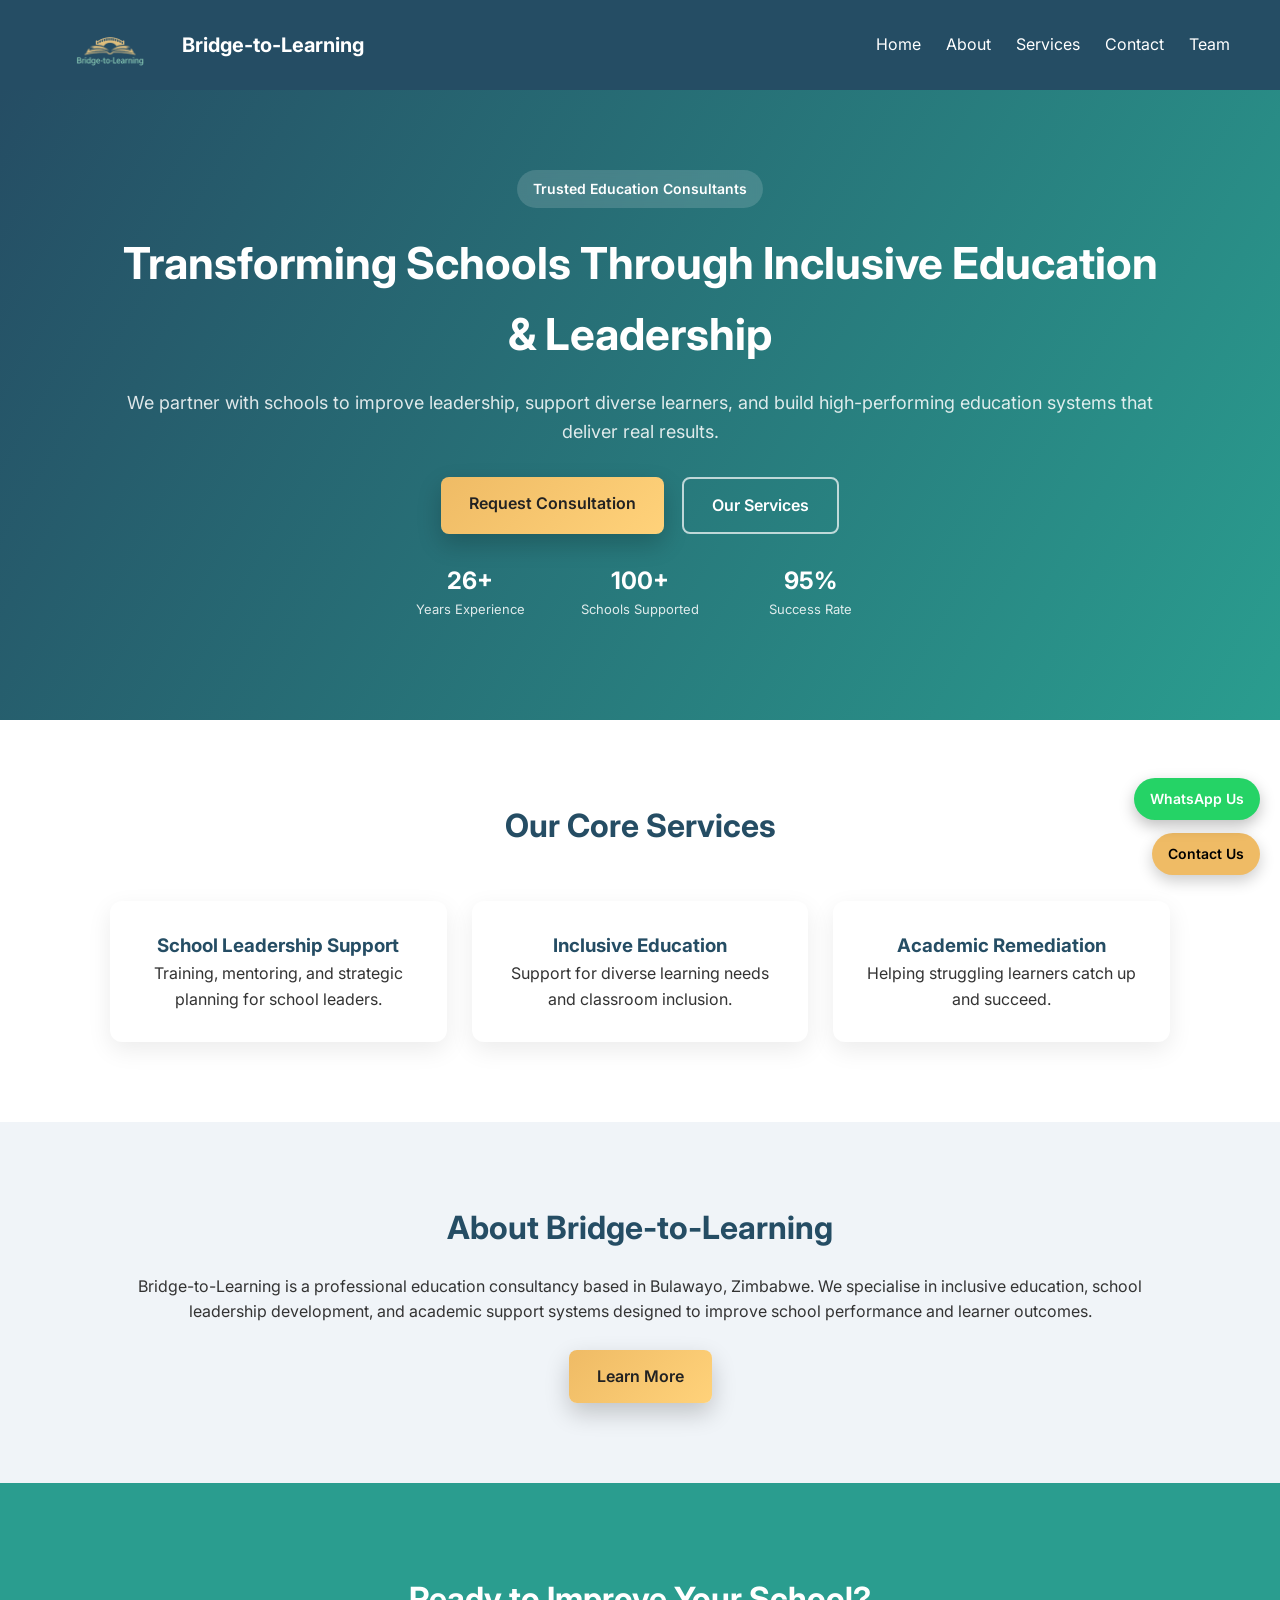
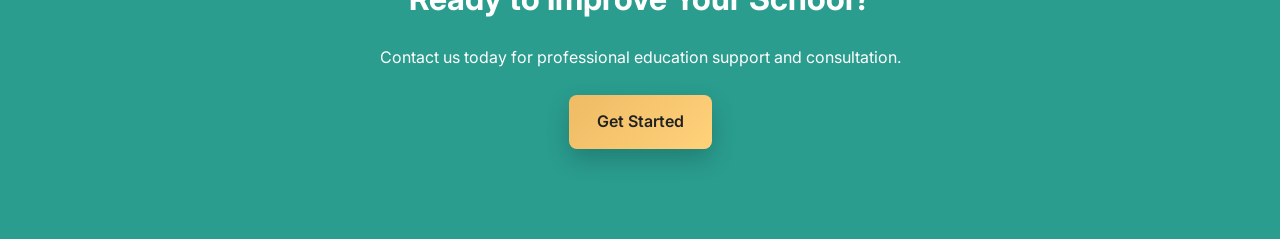
==== commit 4940d99c: "fixed duplicate pages after merge" ====
--- a/index.html
+++ b/index.html
@@ -159,164 +159,3 @@
   <script src="script.js"></script>
 </body>
 </html>
-<!DOCTYPE html>
-<html lang="en">
-<head>
-  <meta charset="UTF-8">
-  <meta name="viewport" content="width=device-width, initial-scale=1.0">
-  <title>Bridge-to-Learning</title>
-
-  <!-- Google Analytics -->
-  <script async src="https://www.googletagmanager.com/gtag/js?id=G-YYG0RNJXDR"></script>
-  <script>
-    window.dataLayer = window.dataLayer || [];
-    function gtag(){dataLayer.push(arguments);}
-    gtag('js', new Date());
-    gtag('config', 'G-YYG0RNJXDR');
-  </script>
-
-  <link rel="stylesheet" href="style.css">
-</head>
-
-<body>
-
-  <!-- HEADER -->
-  <header>
-    <div class="logo">
-      <img src="logo1.png" alt="Bridge-to-Learning Logo">
-      <span>Bridge-to-Learning</span>
-    </div>
-
-    <div class="menu-toggle" id="menu-toggle">☰</div>
-
-    <nav id="nav-menu">
-      <ul>
-        <li><a href="index.html">Home</a></li>
-        <li><a href="about.html">About</a></li>
-        <li><a href="services.html">Services</a></li>
-        <li><a href="contact.html">Contact</a></li>
-        <li><a href="profiles.html">Team</a></li>
-      </ul>
-    </nav>
-  </header>
-
-  <!-- HERO -->
-  <section class="hero premium-hero">
-    <div class="container hero-grid">
-
-      <div class="hero-text">
-        <span class="hero-tag">Trusted Education Consultants</span>
-
-        <h1>
-          Transforming Schools Through
-          <span>Inclusive Education & Leadership</span>
-        </h1>
-
-        <p>
-          We partner with schools to improve leadership, support diverse learners,
-          and build high-performing education systems that deliver real results.
-        </p>
-
-        <div class="hero-buttons">
-          <a href="contact.html"
-             class="btn"
-             onclick="return trackContactClick(event, 'Home Hero Request Consultation')">
-            Request Consultation
-          </a>
-
-          <a href="services.html"
-             class="btn-outline"
-             data-track="Home Hero Our Services"
-             data-event="button_click"
-             data-category="Engagement">
-            Our Services
-          </a>
-        </div>
-
-        <div class="hero-stats">
-          <div><strong>26+</strong><span>Years Experience</span></div>
-          <div><strong>100+</strong><span>Schools Supported</span></div>
-          <div><strong>95%</strong><span>Success Rate</span></div>
-        </div>
-      </div>
-
-    </div>
-  </section>
-
-  <!-- SERVICES -->
-  <section class="services-preview fade-in">
-    <div class="container">
-      <h2>Our Core Services</h2>
-
-      <div class="card-container">
-        <div class="card">
-          <h3>School Leadership Support</h3>
-          <p>Training, mentoring, and strategic planning for school leaders.</p>
-        </div>
-
-        <div class="card">
-          <h3>Inclusive Education</h3>
-          <p>Support for diverse learning needs and classroom inclusion.</p>
-        </div>
-
-        <div class="card">
-          <h3>Academic Remediation</h3>
-          <p>Helping struggling learners catch up and succeed.</p>
-        </div>
-      </div>
-    </div>
-  </section>
-
-  <!-- ABOUT PREVIEW -->
-  <section class="about-preview fade-in">
-    <div class="container">
-      <h2>About Bridge-to-Learning</h2>
-
-      <p>
-        Bridge-to-Learning is a professional education consultancy based in Bulawayo, Zimbabwe.
-        We specialise in inclusive education, school leadership development, and academic support systems
-        designed to improve school performance and learner outcomes.
-      </p>
-
-      <a href="about.html"
-         class="btn"
-         data-track="Home About Learn More"
-         data-event="button_click"
-         data-category="Engagement">
-        Learn More
-      </a>
-    </div>
-  </section>
-
-  <!-- CTA -->
-  <section class="cta fade-in">
-    <div class="container">
-      <h2>Ready to Improve Your School?</h2>
-      <p>Contact us today for professional education support and consultation.</p>
-
-      <a href="contact.html"
-         class="btn"
-         onclick="return trackContactClick(event, 'Home CTA Get Started')">
-        Get Started
-      </a>
-    </div>
-  </section>
-
-  <!-- STICKY BUTTON -->
-  <a href="contact.html"
-     class="sticky-btn"
-     onclick="return trackContactClick(event, 'Home Sticky Contact Button')">
-    Contact Us
-  </a>
-
-  <!-- WHATSAPP BUTTON -->
-  <a href="https://wa.me/263772975546"
-     class="whatsapp-btn"
-     target="_blank"
-     onclick="return trackWhatsAppClick(event, 'Home Floating WhatsApp')">
-    WhatsApp Us
-  </a>
-
-  <script src="script.js"></script>
-</body>
-</html>
